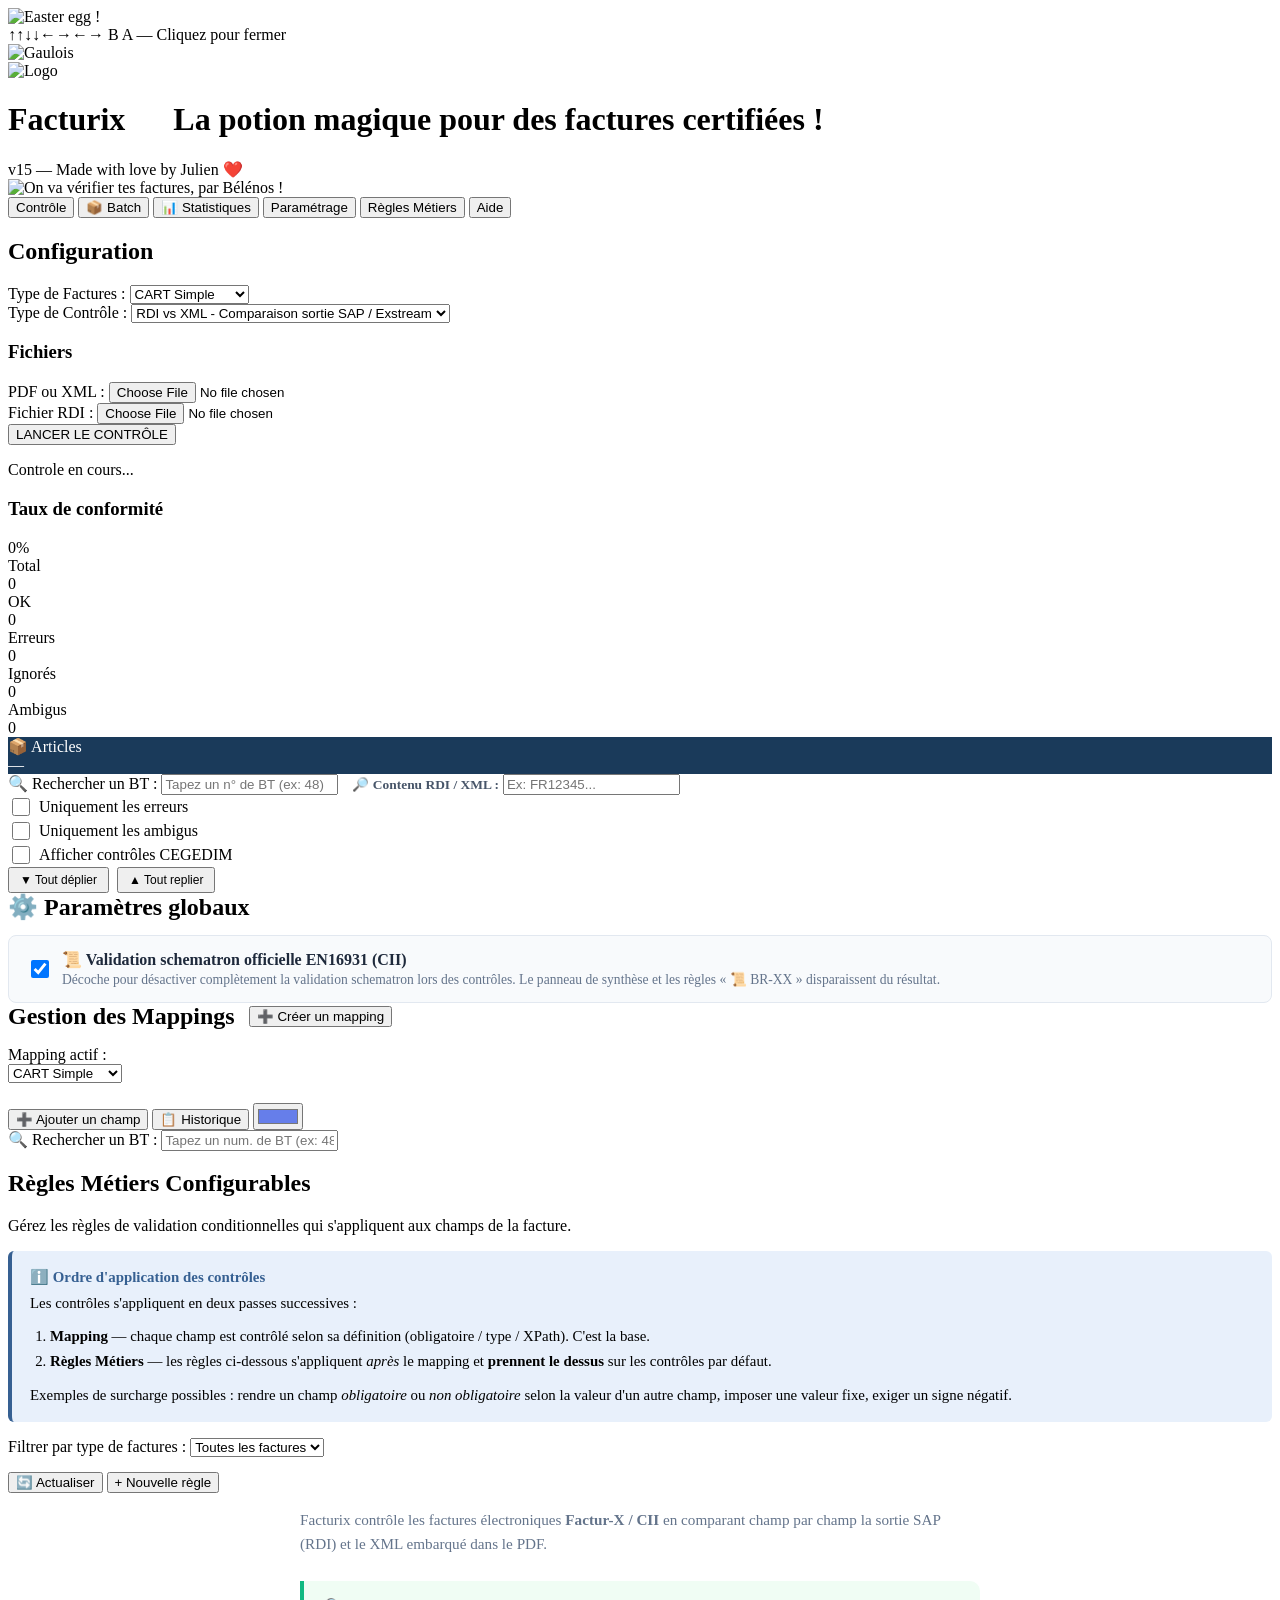
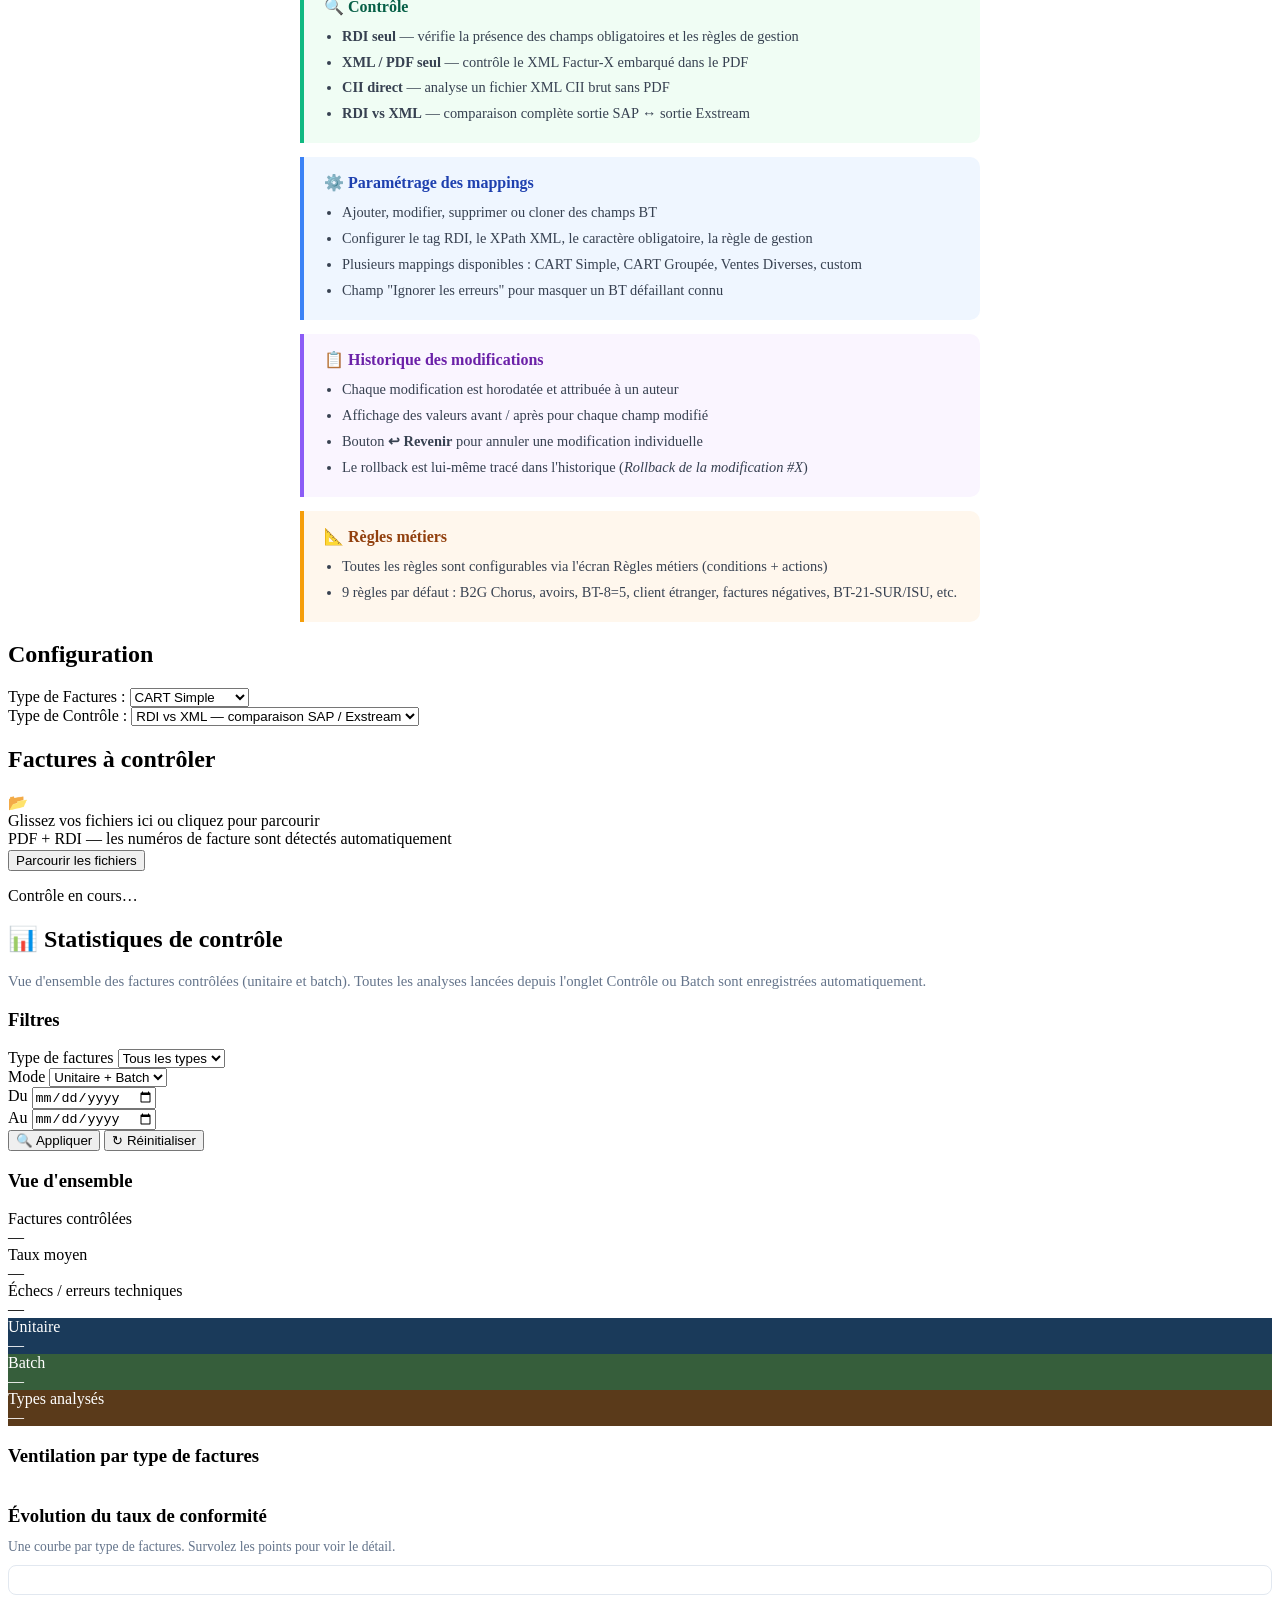
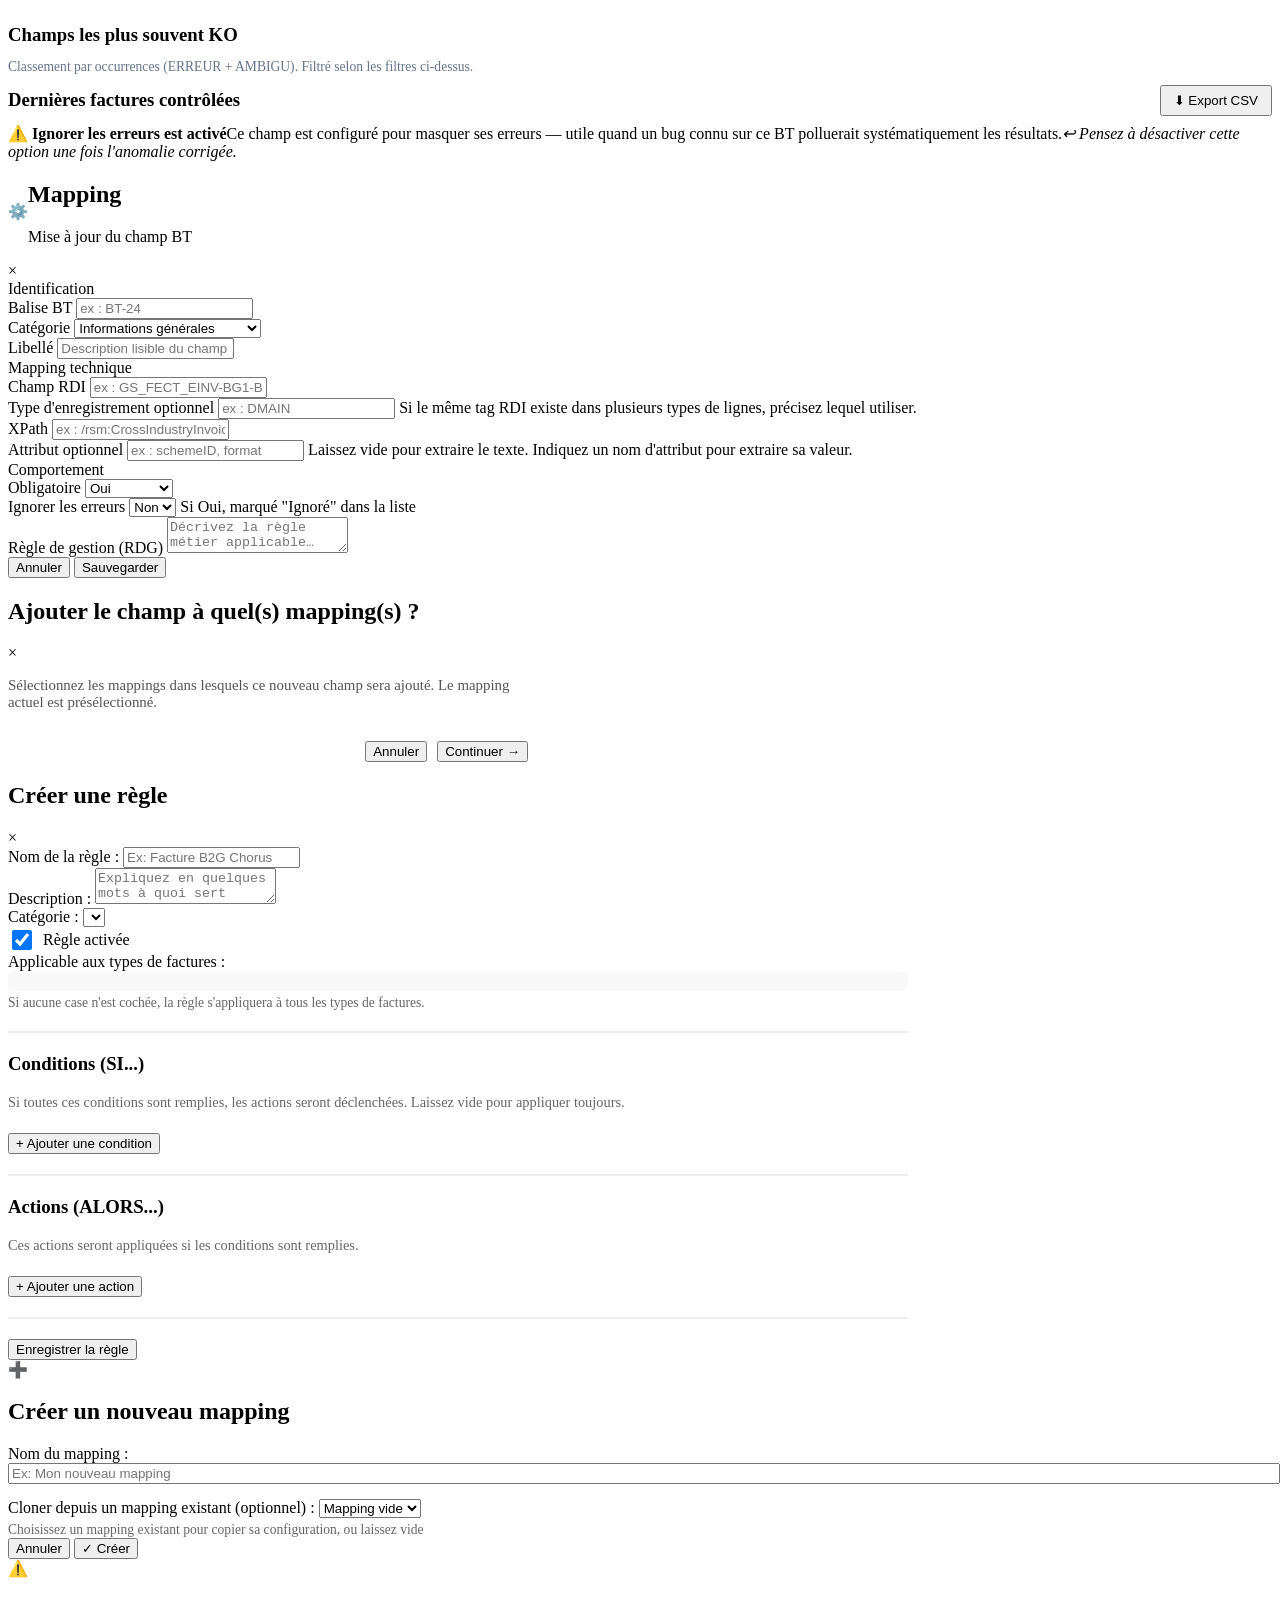
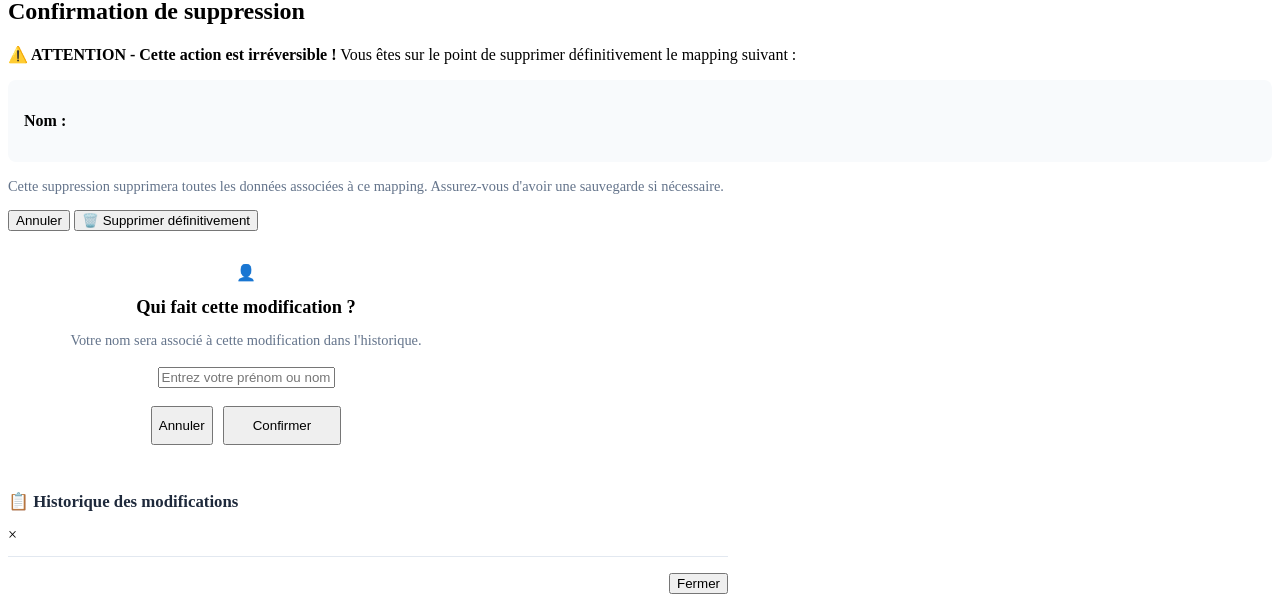
==== templates/index.html @ ca9da427 "improveBatch" ====
<!DOCTYPE html>
<html>
<head>
<meta charset="UTF-8">
<link rel="icon" type="image/x-icon" href="__URL_PREFIX__/img/IcoSite.ico">
<link rel="icon" type="image/png" href="__URL_PREFIX__/img/AppLogo_V2.png">
<title>Facturix - La potion magique pour des factures certifiées !</title>
<link rel="stylesheet" href="__URL_PREFIX__/static/css/styles.css">
</head>
<body>

<div class="konami-overlay" id="konamiOverlay">
  <div class="konami-box">
    <img src="__URL_PREFIX__/img/BigPicture.png" alt="Easter egg !">
  </div>
  <div class="konami-close" onclick="document.getElementById('konamiOverlay').classList.remove('visible')">
    ↑↑↓↓←→←→ B A — Cliquez pour fermer
  </div>
</div>
<div class="gaulois-overlay" id="gauloisOverlay">
<div class="gaulois-card">
<img id="gauloisImg" src="__URL_PREFIX__/img/0-25.jpg" alt="Gaulois">
</div>
</div>
<div class="sidebar">
</div>
<div class="main-wrap">
<div class="container">
<div class="header">
<div class="header-left">
<img class="header-logo" src="__URL_PREFIX__/img/AppLogo_V2.png" alt="Logo"><div class="header-text"><h1><span class="title-facturix">Facturix</span><span class="title-subtitle"> &nbsp;&nbsp;&nbsp;&nbsp;   La potion magique pour des factures certifiées !</span></h1>
<div class="version">v15 — Made with love by Julien ❤️</div></div>
</div>
<div class="header-banner" onclick="document.getElementById('konamiOverlay').classList.add('visible')">
<img src="__URL_PREFIX__/img/TopLogo.png" alt="On va vérifier tes factures, par Bélénos !">
</div>
</div>
<div class="tabs">
<button class="tab active" id="tabControle">Contrôle</button>
<button class="tab" id="tabBatch">📦 Batch</button>
<button class="tab" id="tabStats">📊 Statistiques</button>
<button class="tab" id="tabParam">Paramétrage</button>
<button class="tab" id="tabRules">Règles Métiers</button>
<button class="tab" id="tabAide">Aide</button>
</div>

<!-- ONGLET CONTROLE -->
<div id="contentControle" class="tab-content active">
<div class="section">
<h2>Configuration</h2>
<div class="form-row">
<div class="form-group">
<label>Type de Factures :</label>
<select id="typeFormulaire">
<option value="simple">CART Simple</option>
<option value="groupee">CART Groupe</option>
<option value="ventesdiverses">Ventes Diverses</option>
</select>
</div>
<div class="form-group">
<label>Type de Contrôle :</label>
<select id="typeControle">
<option value="xml">RDI vs XML - Comparaison sortie SAP / Exstream</option>
<option value="rdi">RDI - Sortie SAP</option>
<option value="xmlonly">XML - Vérif facture uniquement</option>
<option value="cii">CII - GCP (XML direct)</option>
</select>
</div>
</div>
<div class="help-box" id="helpControle"></div>
</div>
<div class="section">
<h3>Fichiers</h3>
<div class="form-row">
<div class="form-group" id="groupePdf">
<label>PDF ou XML :</label>
<input type="file" id="pdfFile" accept=".pdf,.xml">
<button class="btn-secondary" id="btnDownloadXml" style="display:none;margin-top:6px;font-size:12px;padding:4px 10px"><span>📄</span> Télécharger XML</button>
<button class="btn-secondary" id="btnRemoveSignature" style="display:none;margin-top:6px;margin-left:6px;font-size:12px;padding:4px 10px"><span>✂️</span> Supprimer signature</button>
</div>
<div class="form-group" id="groupeCii" style="display:none">
<label>Fichier XML CII :</label>
<input type="file" id="ciiFile" accept=".xml">
</div>
<div class="form-group" id="groupeRdi">
<label>Fichier RDI :</label>
<input type="file" id="rdiFile" accept=".txt,.rdi">
</div>
</div>
<button class="btn" id="btnControle">LANCER LE CONTRÔLE</button>
</div>
<div class="loading" id="loading"><div class="spinner"></div><p>Controle en cours...</p></div>
<div class="results" id="results">
<div class="invoice-summary" id="invoiceSummary" style="display:none"></div>
<div class="progress-section">
<div class="progress-label-row">
<h3>Taux de conformité</h3>
<span class="progress-pct" id="progressPct">0%</span>
</div>

<div class="progress-track">
<div class="progress-fill pct-0" id="progressFill" style="width:0%"></div>
</div>
</div>
<div class="section">
<div class="stats">
<div class="stat-card"><div>Total</div><div class="stat-value" id="statTotal">0</div></div>
<div class="stat-card ok"><div>OK</div><div class="stat-value" id="statOk">0</div></div>
<div class="stat-card erreur"><div>Erreurs</div><div class="stat-value" id="statErreur">0</div></div>
<div class="stat-card ignore"><div>Ignorés</div><div class="stat-value" id="statIgnore">0</div></div>
<div class="stat-card ambigu"><div>Ambigus</div><div class="stat-value" id="statAmbigu">0</div></div>
<div class="stat-card" style="background:#1a3a5a;color:#fff"><div>📦 Articles</div><div class="stat-value" id="statArticles" style="color:#fff">—</div></div>
</div>
</div>
<div class="section">
<div class="search-box">
<div class="search-box-row">
<label for="searchBT">🔍 Rechercher un BT :</label>
<input type="text" id="searchBT" placeholder="Tapez un n° de BT (ex: 48)">
<button class="btn-clear" id="btnClearSearch" style="display:none">✕ Effacer</button>
<label for="searchContent" style="margin-left:10px;font-weight:600;font-size:0.84em;color:#475569;white-space:nowrap">🔎 Contenu RDI / XML :</label>
<input type="text" id="searchContent" placeholder="Ex: FR12345...">
<button class="btn-clear" id="btnClearContent" style="display:none">✕ Effacer</button>
</div>
<div class="search-box-row">
<label style="display:flex;align-items:center;gap:6px;font-weight:normal">
<input type="checkbox" id="filterErrors" style="width:18px;height:18px">
<span>Uniquement les erreurs</span>
</label>
<label style="display:flex;align-items:center;gap:6px;font-weight:normal">
<input type="checkbox" id="filterAmbigus" style="width:18px;height:18px">
<span>Uniquement les ambigus</span>
</label>
<label style="display:flex;align-items:center;gap:6px;font-weight:normal">
<input type="checkbox" id="showCegedim" style="width:18px;height:18px">
<span>Afficher contrôles CEGEDIM</span>
</label>
<div style="margin-left:auto;display:flex;gap:8px">
<button class="btn-clear" id="btnExpandAll" style="display:inline-block;font-size:12px;padding:4px 10px">▼ Tout déplier</button>
<button class="btn-clear" id="btnCollapseAll" style="display:inline-block;font-size:12px;padding:4px 10px">▲ Tout replier</button>
</div>
</div>
</div>
</div>
<div class="section"><div id="categoriesContainer"></div></div>
</div>
</div>

<!-- ONGLET PARAMETRAGE - ENHANCED -->
<div id="contentParam" class="tab-content">
<div class="section">
<h2 style="margin:0 0 14px 0">⚙️ Paramètres globaux</h2>
<div style="display:flex;align-items:center;gap:14px;padding:14px 18px;background:#f8fafc;border:1px solid #e2e8f0;border-radius:8px">
<label style="display:flex;align-items:center;gap:10px;cursor:pointer;margin:0">
<input type="checkbox" id="settingSchematronEnabled" checked style="width:18px;height:18px;cursor:pointer">
<div>
<div style="font-weight:700;color:#1e293b">📜 Validation schematron officielle EN16931 (CII)</div>
<div style="font-size:0.85em;color:#64748b;margin-top:2px">Décoche pour désactiver complètement la validation schematron lors des contrôles. Le panneau de synthèse et les règles « 📜 BR-XX » disparaissent du résultat.</div>
</div>
</label>
<span id="settingSaveIndicator" style="margin-left:auto;font-size:0.85em;color:#15803d;opacity:0;transition:opacity 0.3s">✓ Enregistré</span>
</div>
</div>
<div class="section">
<div style="display:flex;align-items:center;gap:14px;margin-bottom:16px">
<h2 style="margin:0">Gestion des Mappings</h2>
<button class="btn-create" id="btnCreateMapping"><span>➕</span> Créer un mapping</button>
</div>
<div class="form-group" style="margin-bottom:20px">
<label>Mapping actif :</label>
<div style="display:flex;gap:8px;align-items:center">
<select id="typeFormulaireParam" class="mapping-type-select">
<option value="simple">CART Simple</option>
<option value="groupee">CART Groupée</option>
<option value="flux">Flux Générique</option>
</select>
<button id="btnDeleteCurrentMapping" class="btn-delete" style="display:none" onclick="deleteCurrentMapping()"><span>🗑️</span> Supprimer</button>
</div>
</div>
<div class="btn-group">
<button class="btn-add" id="btnAdd"><span>➕</span> Ajouter un champ</button>
<button class="btn-history" id="btnHistory"><span>📋</span> Historique</button><label class="mapping-color-btn" id="mappingColorBtn" title="Couleur du mapping">
<span class="color-swatch" id="mappingColorSwatch"></span>
<input type="color" id="mappingColorPicker" value="#667eea">
</label>
</div>
<div class="search-box">
<label for="searchBTParam">🔍 Rechercher un BT :</label>
<input type="text" id="searchBTParam" placeholder="Tapez un num. de BT (ex: 48)">
<button class="btn-clear" id="btnClearSearchParam" style="display:none">✕ Effacer</button>
</div>
</div>

<div class="section">
<div id="mappingList"></div>
</div>
</div>

<!-- ONGLET RÈGLES MÉTIERS -->
<div id="contentRules" class="tab-content">
<div class="section">
<h2>Règles Métiers Configurables</h2>
<p>Gérez les règles de validation conditionnelles qui s'appliquent aux champs de la facture.</p>
<div style="background:#e8f0fb;border-left:4px solid #366092;border-radius:6px;padding:14px 18px;margin:16px 0;font-size:0.93em;line-height:1.7">
  <strong style="color:#366092">ℹ️ Ordre d'application des contrôles</strong><br>
  Les contrôles s'appliquent en deux passes successives :<br>
  <ol style="margin:8px 0 8px 20px;padding:0">
    <li><strong>Mapping</strong> — chaque champ est contrôlé selon sa définition (obligatoire / type / XPath). C'est la base.</li>
    <li><strong>Règles Métiers</strong> — les règles ci-dessous s'appliquent <em>après</em> le mapping et <strong>prennent le dessus</strong> sur les contrôles par défaut.</li>
  </ol>
  Exemples de surcharge possibles : rendre un champ <em>obligatoire</em> ou <em>non obligatoire</em> selon la valeur d'un autre champ, imposer une valeur fixe, exiger un signe négatif.<br>
</div>
<div class="form-row" style="margin-bottom:15px">
<div class="form-group">
<label>Filtrer par type de factures :</label>
<select id="filterFormType">
<option value="all">Toutes les factures</option>
</select>
</div>
</div>
<div class="btn-group">
<button class="btn-secondary" id="btnReloadRules">🔄 Actualiser</button>
<button class="btn-add" id="btnAddRule">+ Nouvelle règle</button>
</div>
</div>
<div class="section">
<div id="rulesList"></div>
</div>
</div>

<!-- ONGLET AIDE -->
<div id="contentAide" class="tab-content">
<div class="section">
<div style="max-width:680px;margin:0 auto">

  <p style="color:#64748b;font-size:0.95em;margin-bottom:24px;line-height:1.6">
    Facturix contrôle les factures électroniques <strong>Factur-X / CII</strong> en comparant champ par champ la sortie SAP (RDI) et le XML embarqué dans le PDF.
  </p>

  <!-- Contrôle -->
  <div style="background:#f0fdf4;border-left:4px solid #10b981;border-radius:0 10px 10px 0;padding:16px 20px;margin-bottom:14px">
    <div style="font-weight:700;font-size:1em;color:#065f46;margin-bottom:8px">🔍 Contrôle</div>
    <ul style="margin:0;padding-left:18px;color:#374151;font-size:0.9em;line-height:1.8">
      <li><strong>RDI seul</strong> — vérifie la présence des champs obligatoires et les règles de gestion</li>
      <li><strong>XML / PDF seul</strong> — contrôle le XML Factur-X embarqué dans le PDF</li>
      <li><strong>CII direct</strong> — analyse un fichier XML CII brut sans PDF</li>
      <li><strong>RDI vs XML</strong> — comparaison complète sortie SAP ↔ sortie Exstream</li>
    </ul>
  </div>

  <!-- Paramétrage -->
  <div style="background:#eff6ff;border-left:4px solid #3b82f6;border-radius:0 10px 10px 0;padding:16px 20px;margin-bottom:14px">
    <div style="font-weight:700;font-size:1em;color:#1e40af;margin-bottom:8px">⚙️ Paramétrage des mappings</div>
    <ul style="margin:0;padding-left:18px;color:#374151;font-size:0.9em;line-height:1.8">
      <li>Ajouter, modifier, supprimer ou cloner des champs BT</li>
      <li>Configurer le tag RDI, le XPath XML, le caractère obligatoire, la règle de gestion</li>
      <li>Plusieurs mappings disponibles : CART Simple, CART Groupée, Ventes Diverses, custom</li>
      <li>Champ "Ignorer les erreurs" pour masquer un BT défaillant connu</li>
    </ul>
  </div>

  <!-- Historique -->
  <div style="background:#faf5ff;border-left:4px solid #8b5cf6;border-radius:0 10px 10px 0;padding:16px 20px;margin-bottom:14px">
    <div style="font-weight:700;font-size:1em;color:#6b21a8;margin-bottom:8px">📋 Historique des modifications</div>
    <ul style="margin:0;padding-left:18px;color:#374151;font-size:0.9em;line-height:1.8">
      <li>Chaque modification est horodatée et attribuée à un auteur</li>
      <li>Affichage des valeurs avant / après pour chaque champ modifié</li>
      <li>Bouton <strong>↩ Revenir</strong> pour annuler une modification individuelle</li>
      <li>Le rollback est lui-même tracé dans l'historique (<em>Rollback de la modification #X</em>)</li>
    </ul>
  </div>

  <!-- Règles métiers -->
  <div style="background:#fff7ed;border-left:4px solid #f59e0b;border-radius:0 10px 10px 0;padding:16px 20px;margin-bottom:14px">
    <div style="font-weight:700;font-size:1em;color:#92400e;margin-bottom:8px">📐 Règles métiers</div>
    <ul style="margin:0;padding-left:18px;color:#374151;font-size:0.9em;line-height:1.8">
      <li>Toutes les règles sont configurables via l'écran Règles métiers (conditions + actions)</li>
      <li>9 règles par défaut : B2G Chorus, avoirs, BT-8=5, client étranger, factures négatives, BT-21-SUR/ISU, etc.</li>
    </ul>
  </div>

</div>
</div>
</div>

<!-- ONGLET BATCH -->
<div id="contentBatch" class="tab-content">
<div class="section">
<h2>Configuration</h2>
<div class="form-row">
<div class="form-group">
<label>Type de Factures :</label>
<select id="batchTypeFormulaire">
<option value="simple">CART Simple</option>
<option value="groupee">CART Groupée</option>
<option value="ventesdiverses">Ventes Diverses</option>
</select>
</div>
<div class="form-group">
<label>Type de Contrôle :</label>
<select id="batchTypeControle" onchange="batchUpdatePairLabels()">
<option value="xml">RDI vs XML — comparaison SAP / Exstream</option>
<option value="rdi">RDI seul — sortie SAP</option>
<option value="xmlonly">XML / PDF seul</option>
<option value="cii">CII direct — XML brut</option>
</select>
</div>
</div>
</div>
<div class="section">
<h2>Factures à contrôler</h2>
<input type="file" id="batchFileInput" multiple accept=".pdf,.xml,.txt,.rdi" style="display:none" onchange="batchHandleFileInput(this.files)">
<div id="batchDropZone" class="batch-dropzone" onclick="document.getElementById('batchFileInput').click()">
  <span class="dz-icon">📂</span>
  <div class="dz-title">Glissez vos fichiers ici ou cliquez pour parcourir</div>
  <div class="dz-hint" id="batchDzHint">PDF + RDI — les numéros de facture sont détectés automatiquement</div>
  <button class="btn-secondary" style="pointer-events:none;margin-top:2px">Parcourir les fichiers</button>
</div>
<div id="batchFilesSection" style="display:none;margin-top:12px">
  <table class="batch-files-table" id="batchFilesTable">
    <thead id="batchFilesHead"></thead>
    <tbody id="batchFilesBody"></tbody>
  </table>
  <div style="display:flex;align-items:center;gap:10px;margin-top:12px">
    <button class="btn-secondary" onclick="batchReset()" style="font-size:0.82em;padding:6px 13px">🗑 Tout effacer</button>
    <button class="btn" id="btnLaunchBatch" onclick="batchLaunch()" style="width:auto;padding:10px 26px;margin-left:auto;opacity:0.5;pointer-events:none">▶ Lancer le contrôle (0 facture)</button>
  </div>
</div>
</div>
<div class="batch-loading" id="batchLoading">
<div class="spinner"></div>
<p id="batchLoadingMsg">Contrôle en cours…</p>
</div>
<div id="batchResults" style="display:none">
<div style="font-size:1em;font-weight:700;color:#1e293b;margin-bottom:12px;display:flex;align-items:baseline;gap:10px">
Résultats du lot <span style="font-size:0.78em;color:#94a3b8;font-weight:400" id="batchResultsSub"></span>
</div>
<div style="display:flex;gap:10px;margin-bottom:14px;flex-wrap:wrap" id="batchStatsGlobal"></div>
<div id="batchSkippedWarning" style="display:none;background:#fffbeb;border:1px solid #fcd34d;border-radius:8px;padding:10px 14px;margin-bottom:12px;font-size:0.84em;color:#92400e;line-height:1.5"></div>
<div class="batch-wrap">
<div class="batch-thead">
<span>Facture</span>
<span>Détails</span>
<span class="bcenter">✅ OK</span>
<span class="bcenter">❌ ERR</span>
<span class="bcenter">⚠️ AMB</span>
<span>Score</span>
<span>Erreurs détectées</span>
<span></span>
</div>
<div id="batchTableBody"></div>
</div>
<div style="display:flex;gap:10px;justify-content:flex-end;margin-bottom:20px">
<button class="btn-secondary" id="btnBatchCsvAll" style="padding:8px 16px">⬇ Exporter tout en CSV</button>
<button class="btn-secondary" onclick="batchReset()" style="padding:8px 16px">🔁 Nouveau lot</button>
</div>
</div>
</div>

<!-- ONGLET STATISTIQUES -->
<div id="contentStats" class="tab-content">
<div class="section">
<h2>📊 Statistiques de contrôle</h2>
<p style="color:#64748b;font-size:0.92em;margin-top:6px">Vue d'ensemble des factures contrôlées (unitaire et batch). Toutes les analyses lancées depuis l'onglet Contrôle ou Batch sont enregistrées automatiquement.</p>
</div>

<div class="section">
<h3>Filtres</h3>
<div class="form-row" style="grid-template-columns:1fr 1fr 1fr 1fr;gap:12px">
<div class="form-group">
<label>Type de factures</label>
<select id="statsFilterType">
<option value="all">Tous les types</option>
</select>
</div>
<div class="form-group">
<label>Mode</label>
<select id="statsFilterMode">
<option value="">Unitaire + Batch</option>
<option value="unitaire">Unitaire</option>
<option value="batch">Batch</option>
</select>
</div>
<div class="form-group">
<label>Du</label>
<input type="date" id="statsFilterStart">
</div>
<div class="form-group">
<label>Au</label>
<input type="date" id="statsFilterEnd">
</div>
</div>
<div class="btn-group" style="margin:0">
<button class="btn-secondary" id="btnStatsApply">🔍 Appliquer</button>
<button class="btn-secondary" id="btnStatsReset">↻ Réinitialiser</button>
<span id="statsRangeHint" style="margin-left:auto;color:#94a3b8;font-size:0.82em;align-self:center"></span>
</div>
</div>

<!-- Cartes synthétiques -->
<div class="section">
<h3>Vue d'ensemble</h3>
<div class="stats" id="statsCards">
<div class="stat-card"><div>Factures contrôlées</div><div class="stat-value" id="kpiTotal">—</div></div>
<div class="stat-card ok"><div>Taux moyen</div><div class="stat-value" id="kpiAvgPct">—</div></div>
<div class="stat-card erreur"><div>Échecs / erreurs techniques</div><div class="stat-value" id="kpiErrors">—</div></div>
<div class="stat-card" style="background:#1a3a5a;color:#fff"><div>Unitaire</div><div class="stat-value" id="kpiUnitaire" style="color:#fff">—</div></div>
<div class="stat-card" style="background:#365e3b;color:#fff"><div>Batch</div><div class="stat-value" id="kpiBatch" style="color:#fff">—</div></div>
<div class="stat-card" style="background:#5a3a1a;color:#fff"><div>Types analysés</div><div class="stat-value" id="kpiTypes" style="color:#fff">—</div></div>
</div>
</div>

<!-- Ventilation par type -->
<div class="section">
<h3>Ventilation par type de factures</h3>
<div id="statsByType" style="overflow-x:auto"></div>
</div>

<!-- Trend -->
<div class="section">
<h3>Évolution du taux de conformité</h3>
<p style="color:#64748b;font-size:0.85em;margin:-6px 0 10px 0">Une courbe par type de factures. Survolez les points pour voir le détail.</p>
<div id="statsChartWrap" style="background:#fff;border:1px solid #e2e8f0;border-radius:8px;padding:14px"></div>
<div id="statsChartLegend" style="margin-top:10px;display:flex;flex-wrap:wrap;gap:14px;font-size:0.84em;color:#475569"></div>
</div>

<!-- Top KO -->
<div class="section">
<h3>Champs les plus souvent KO</h3>
<p style="color:#64748b;font-size:0.85em;margin:-6px 0 10px 0">Classement par occurrences (ERREUR + AMBIGU). Filtré selon les filtres ci-dessus.</p>
<div id="statsTopKo" style="overflow-x:auto"></div>
</div>

<!-- Historique -->
<div class="section">
<div style="display:flex;justify-content:space-between;align-items:center;margin-bottom:8px">
<h3 style="margin:0">Dernières factures contrôlées</h3>
<button class="btn-secondary" id="btnStatsExportCsv" style="padding:6px 12px">⬇ Export CSV</button>
</div>
<div id="statsHistory" style="overflow-x:auto"></div>
</div>
</div>

<div id="ignored-tooltip"><strong>⚠️ Ignorer les erreurs est activé</strong>Ce champ est configuré pour masquer ses erreurs — utile quand un bug connu sur ce BT polluerait systématiquement les résultats.<em>↩ Pensez à désactiver cette option une fois l'anomalie corrigée.</em></div>

<!-- MODAL EDITION -->
<div id="editModal" class="modal">
<div class="modal-content edit-field-modal">
<div class="modal-header edit-field-header">
<div style="display:flex;align-items:center">
<div class="edit-field-hicon">⚙️</div>
<div><h2 id="modalTitle">Mapping</h2><p id="modalSubtitle">Mise à jour du champ BT</p></div>
</div>
<div class="edit-field-header-actions">
<button class="btn-clone-field" id="btnCloneField" style="display:none" title="Copier ce champ vers un autre mapping">⎘ Cloner vers…</button>
<span class="modal-close" id="modalClose">&times;</span>
</div>
</div>
<div class="edit-field-body">
<!-- Identification -->
<div class="edit-section">
<div class="edit-section-title">Identification</div>
<div class="edit-row-2">
<div class="edit-fg">
<label class="edit-lbl">Balise BT</label>
<input type="text" id="editBalise" class="edit-inp" placeholder="ex : BT-24">
</div>
<div class="edit-fg">
<label class="edit-lbl">Catégorie</label>
<select id="editCategorie" class="edit-inp">
<option value="BG-INFOS-GENERALES|INFORMATIONS GÉNÉRALES DE LA FACTURE">Informations générales</option>
<option value="BG-TOTAUX|TOTAUX DE LA FACTURE">Totaux de la facture</option>
<option value="BG-TVA|DÉTAIL DE LA TVA">Détail de la TVA</option>
<option value="BG-LIGNES|LIGNES DE FACTURE">Lignes de facture</option>
<option value="BG-VENDEUR|INFORMATIONS VENDEUR">Informations vendeur (RTE)</option>
<option value="BG-ACHETEUR|INFORMATIONS ACHETEUR">Informations client</option>
</select>
</div>
</div>
<div class="edit-fg">
<label class="edit-lbl">Libellé</label>
<input type="text" id="editLibelle" class="edit-inp" placeholder="Description lisible du champ">
</div>
</div>
<!-- Mapping technique -->
<div class="edit-section">
<div class="edit-section-title">Mapping technique</div>
<div class="edit-row-2">
<div class="edit-fg">
<label class="edit-lbl">Champ RDI</label>
<input type="text" id="editRdi" class="edit-inp mono" placeholder="ex : GS_FECT_EINV-BG1-BT21-BAR">
</div>
<div class="edit-fg">
<label class="edit-lbl">Type d'enregistrement <span class="edit-opt">optionnel</span></label>
<input type="text" id="editTypeEnreg" class="edit-inp mono" placeholder="ex : DMAIN">
<span class="edit-hint">Si le même tag RDI existe dans plusieurs types de lignes, précisez lequel utiliser.</span>
</div>
</div>
<div class="edit-fg">
<label class="edit-lbl">XPath</label>
<input type="text" id="editXpath" class="edit-inp mono" placeholder="ex : /rsm:CrossIndustryInvoice/...">
</div>
<div class="edit-fg">
<label class="edit-lbl">Attribut <span class="edit-opt">optionnel</span></label>
<input type="text" id="editAttribute" class="edit-inp mono" placeholder="ex : schemeID, format">
<span class="edit-hint">Laissez vide pour extraire le texte. Indiquez un nom d'attribut pour extraire sa valeur.</span>
</div>
</div>
<!-- Comportement -->
<div class="edit-section">
<div class="edit-section-title">Comportement</div>
<div class="edit-row-2">
<div class="edit-fg">
<label class="edit-lbl">Obligatoire</label>
<select id="editObligatoire" class="edit-inp">
<option value="Oui">Oui</option>
<option value="Non">Non</option>
<option value="Dependant">Dépendant</option>
</select>
</div>
<div class="edit-fg">
<label class="edit-lbl">Ignorer les erreurs</label>
<select id="editIgnore" class="edit-inp">
<option value="Non">Non</option>
<option value="Oui">Oui</option>
</select>
<span class="edit-hint">Si Oui, marqué "Ignoré" dans la liste</span>
</div>
</div>
<div class="edit-fg">
<label class="edit-lbl">Règle de gestion (RDG)</label>
<textarea id="editRdg" class="edit-inp mono textarea-rdg" placeholder="Décrivez la règle métier applicable…"></textarea>
</div>
</div>
</div>
<div class="edit-field-footer">
<button class="edit-btn-cancel" id="editCancelBtn">Annuler</button>
<button class="edit-btn-save" id="btnSave">Sauvegarder</button>
</div>
</div>
</div>

<!-- MODAL SÉLECTION MAPPINGS (ajout champ multi-mapping) -->
<div id="selectMappingsModal" class="modal">
<div class="modal-content" style="max-width:520px">
<div class="modal-header">
<h2>Ajouter le champ à quel(s) mapping(s) ?</h2>
<span class="modal-close" id="selectMappingsClose">&times;</span>
</div>
<p style="margin-bottom:12px;color:#555;font-size:0.93em">Sélectionnez les mappings dans lesquels ce nouveau champ sera ajouté. Le mapping actuel est présélectionné.</p>
<div id="selectMappingsList" style="display:flex;flex-direction:column;gap:8px;max-height:300px;overflow-y:auto;margin-bottom:18px"></div>
<div style="display:flex;gap:10px;justify-content:flex-end">
<button class="btn-secondary" id="selectMappingsCancel">Annuler</button>
<button class="btn" id="selectMappingsConfirm">Continuer →</button>
</div>
</div>
</div>

<!-- MODAL RESTAURATION -->
<!-- MODAL EDITION RÈGLE -->
<div id="editRuleModal" class="modal">
<div class="modal-content" style="max-width:900px">
<div class="modal-header">
<h2 id="ruleModalTitle">Créer une règle</h2>
<span class="modal-close" id="ruleModalClose">&times;</span>
</div>
<div class="form-group">
<label>Nom de la règle :</label>
<input type="text" id="ruleName" placeholder="Ex: Facture B2G Chorus">
</div>
<div class="form-group">
<label>Description :</label>
<textarea id="ruleDescription" placeholder="Expliquez en quelques mots à quoi sert cette règle"></textarea>
</div>
<div class="form-group">
<label>Catégorie :</label>
<select id="ruleCategory"></select>
</div>
<div class="form-group">
<label style="display:flex;align-items:center;gap:8px">
<input type="checkbox" id="ruleEnabled" checked style="width:20px;height:20px">
<span>Règle activée</span>
</label>
</div>
<div class="form-group">
<label>Applicable aux types de factures :</label>
<div id="ruleFormsContainer" style="display:flex;flex-direction:column;gap:8px;padding:10px;background:#f9f9f9;border-radius:6px"></div>
<small style="display:block;color:#666;font-size:0.85em;margin-top:4px">
Si aucune case n'est cochée, la règle s'appliquera à tous les types de factures.
</small>
</div>
<hr style="margin:20px 0;border:none;border-top:2px solid #eee">
<h3>Conditions (SI...)</h3>
<p style="font-size:0.9em;color:#666;margin-bottom:12px">Si toutes ces conditions sont remplies, les actions seront déclenchées. Laissez vide pour appliquer toujours.</p>
<div id="conditionsList"></div>
<button class="btn-secondary" id="btnAddCondition" style="margin-top:10px">+ Ajouter une condition</button>
<hr style="margin:20px 0;border:none;border-top:2px solid #eee">
<h3>Actions (ALORS...)</h3>
<p style="font-size:0.9em;color:#666;margin-bottom:12px">Ces actions seront appliquées si les conditions sont remplies.</p>
<div id="actionsList"></div>
<button class="btn-secondary" id="btnAddAction" style="margin-top:10px">+ Ajouter une action</button>
<hr style="margin:20px 0;border:none;border-top:2px solid #eee">
<button class="btn" id="btnSaveRule">Enregistrer la règle</button>
</div>
</div>

<!-- Create Mapping Modal -->
<div id="createMappingModal" class="modal">
<div class="modal-content">
<div class="modal-header create">
<span class="warning-icon">➕</span>
<h2>Créer un nouveau mapping</h2>
</div>
<div class="modal-body">
<div class="form-group" style="margin-bottom:15px">
<label>Nom du mapping :</label>
<input type="text" id="newMappingName" placeholder="Ex: Mon nouveau mapping" style="width:100%">
</div>
<div class="form-group">
<label>Cloner depuis un mapping existant (optionnel) :</label>
<select id="copyFromMapping" class="mapping-type-select">
<option value="">Mapping vide</option>
</select>
<small style="display:block;color:#666;font-size:0.85em;margin-top:4px">
Choisissez un mapping existant pour copier sa configuration, ou laissez vide
</small>
</div>
</div>
<div class="modal-footer">
<button class="btn-secondary" onclick="closeCreateMappingModal()">Annuler</button>
<button class="btn-create" onclick="confirmCreateMapping()">
<span>✓</span> Créer
</button>
</div>
</div>
</div>

<!-- Delete Mapping Modal -->
<div id="deleteMappingModal" class="modal">
<div class="modal-content">
<div class="modal-header delete">
<span class="warning-icon">⚠️</span>
<h2>Confirmation de suppression</h2>
</div>
<div class="modal-body">
<div class="warning-text">
<strong>⚠️ ATTENTION - Cette action est irréversible !</strong>
Vous êtes sur le point de supprimer définitivement le mapping suivant :
</div>
<div style="background:#f8fafc;padding:1rem;border-radius:0.5rem;margin:1rem 0">
<p><strong>Nom :</strong> <span id="deleteMappingName"></span></p>
</div>
<p style="color:#64748b;font-size:0.9rem">
Cette suppression supprimera toutes les données associées à ce mapping. 
Assurez-vous d'avoir une sauvegarde si nécessaire.
</p>
</div>
<div class="modal-footer">
<button class="btn-secondary" onclick="closeDeleteMappingModal()">Annuler</button>
<button class="btn-delete" onclick="confirmDeleteMapping()">
<span>🗑️</span> Supprimer définitivement
</button>
</div>
</div>
</div>

<!-- MODAL AUTEUR -->
<div id="authorModal" class="modal">
<div class="modal-content" style="max-width:420px;text-align:center;padding:32px 28px">
<div class="author-icon">👤</div>
<h2 style="margin-bottom:6px;font-size:1.15rem">Qui fait cette modification ?</h2>
<p style="color:#64748b;font-size:0.9em;margin-bottom:18px">Votre nom sera associé à cette modification dans l'historique.</p>
<input type="text" id="authorInput" placeholder="Entrez votre prénom ou nom…" autocomplete="off">
<div style="display:flex;gap:10px;justify-content:center;margin-top:18px">
<button class="btn-secondary" id="authorCancelBtn">Annuler</button>
<button class="btn" id="authorConfirmBtn" style="width:auto;padding:10px 28px">Confirmer</button>
</div>
</div>
</div>

<!-- MODAL HISTORIQUE -->
<div id="historyModal" class="modal">
<div class="modal-content" style="max-width:720px">
<div class="modal-header" style="border-bottom:1px solid #e2e8f0;margin-bottom:16px;padding-bottom:12px">
<h2 style="font-size:1.05rem;font-weight:700;color:#1e293b">📋 Historique des modifications</h2>
<span class="modal-close" id="historyModalClose">&times;</span>
</div>
<div id="auditList" class="audit-list"></div>
<div style="display:flex;justify-content:flex-end">
<button class="btn-secondary" id="historyCloseBtn">Fermer</button>
</div>
</div>
</div>

<div id="tooltip" class="tooltip"></div>
<script>var BASE='__URL_PREFIX__';</script>
<script src="__URL_PREFIX__/static/js/app.js"></script>
</body>
</div></div>

<script>
(function(){
  var seq=[38,38,40,40,37,39,37,39,66,65];
  var idx=0;
  document.addEventListener('keydown',function(e){
    if(e.keyCode===seq[idx]){
      idx++;
      if(idx===seq.length){
        document.getElementById('konamiOverlay').classList.add('visible');
        idx=0;
      }
    } else {
      idx=(e.keyCode===seq[0])?1:0;
    }
  });
  document.getElementById('konamiOverlay').addEventListener('click',function(e){
    if(e.target===this) this.classList.remove('visible');
  });
})();
</script>
</html>
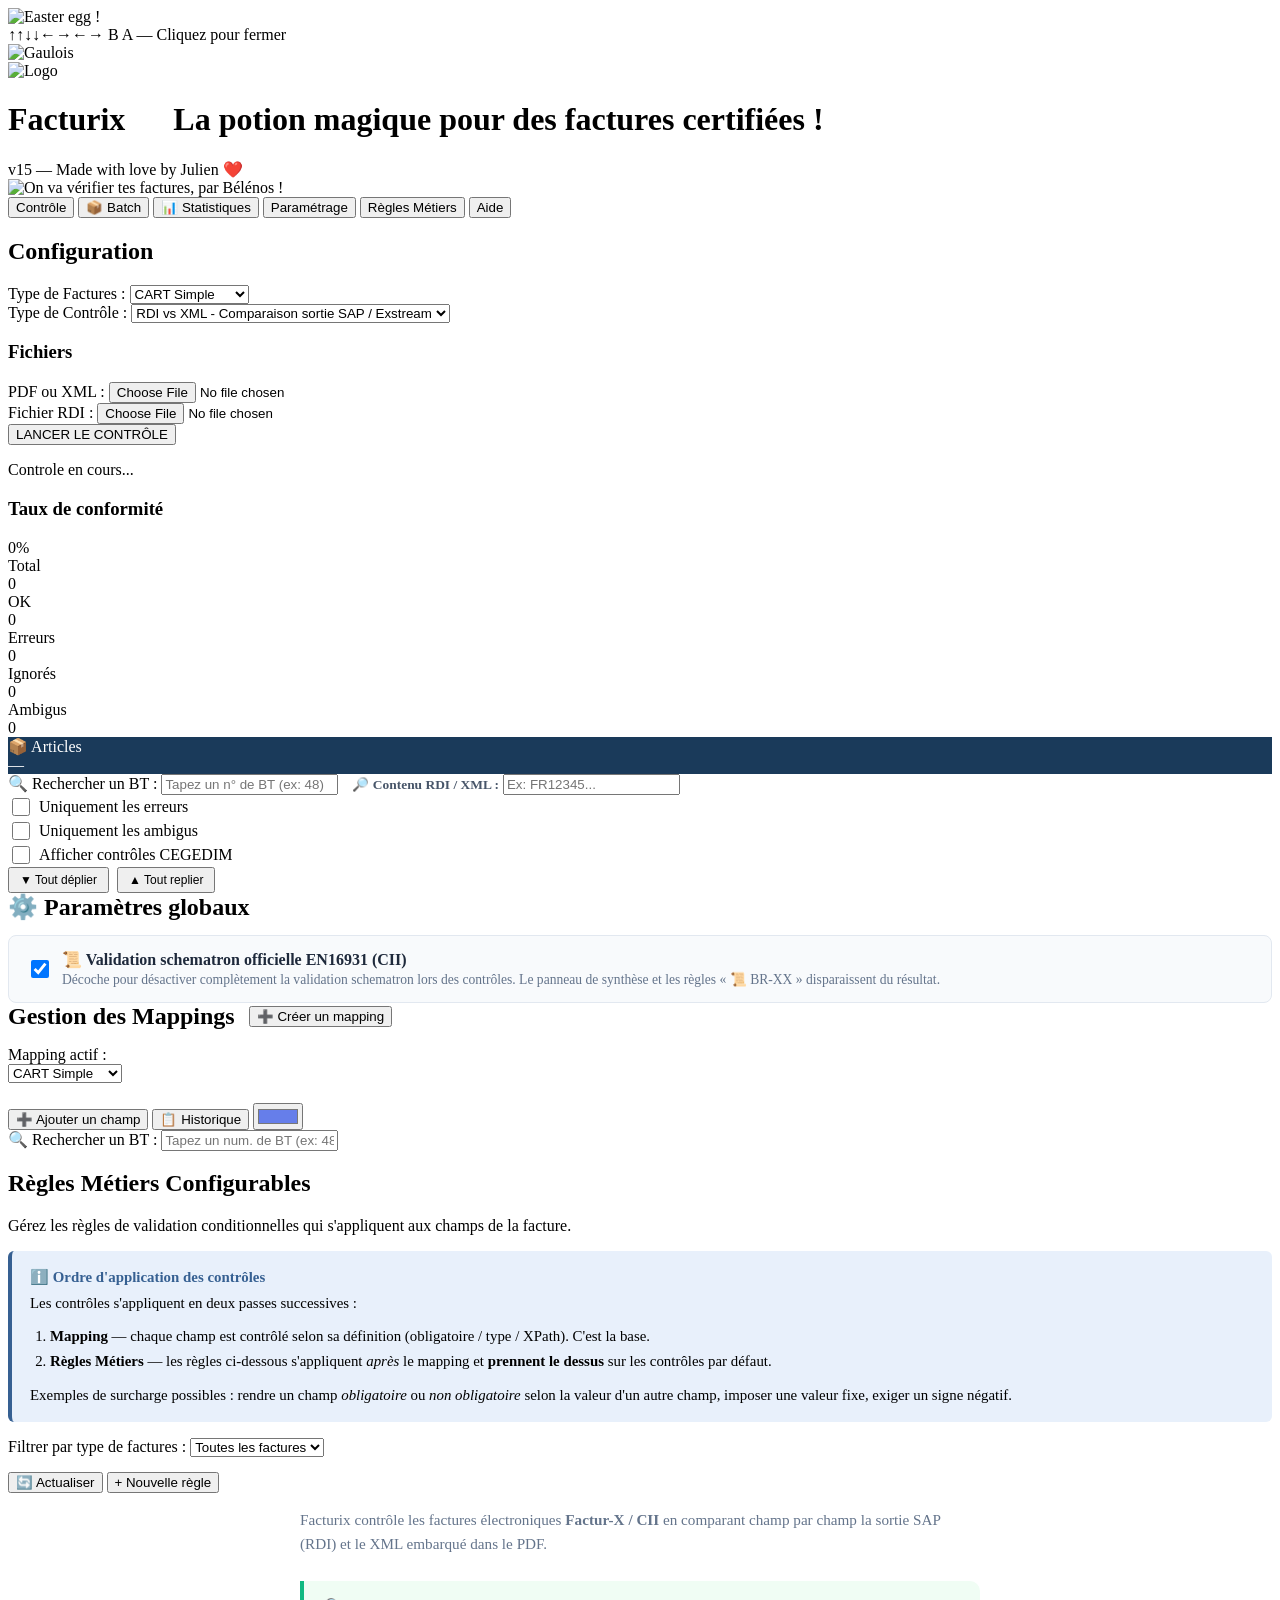
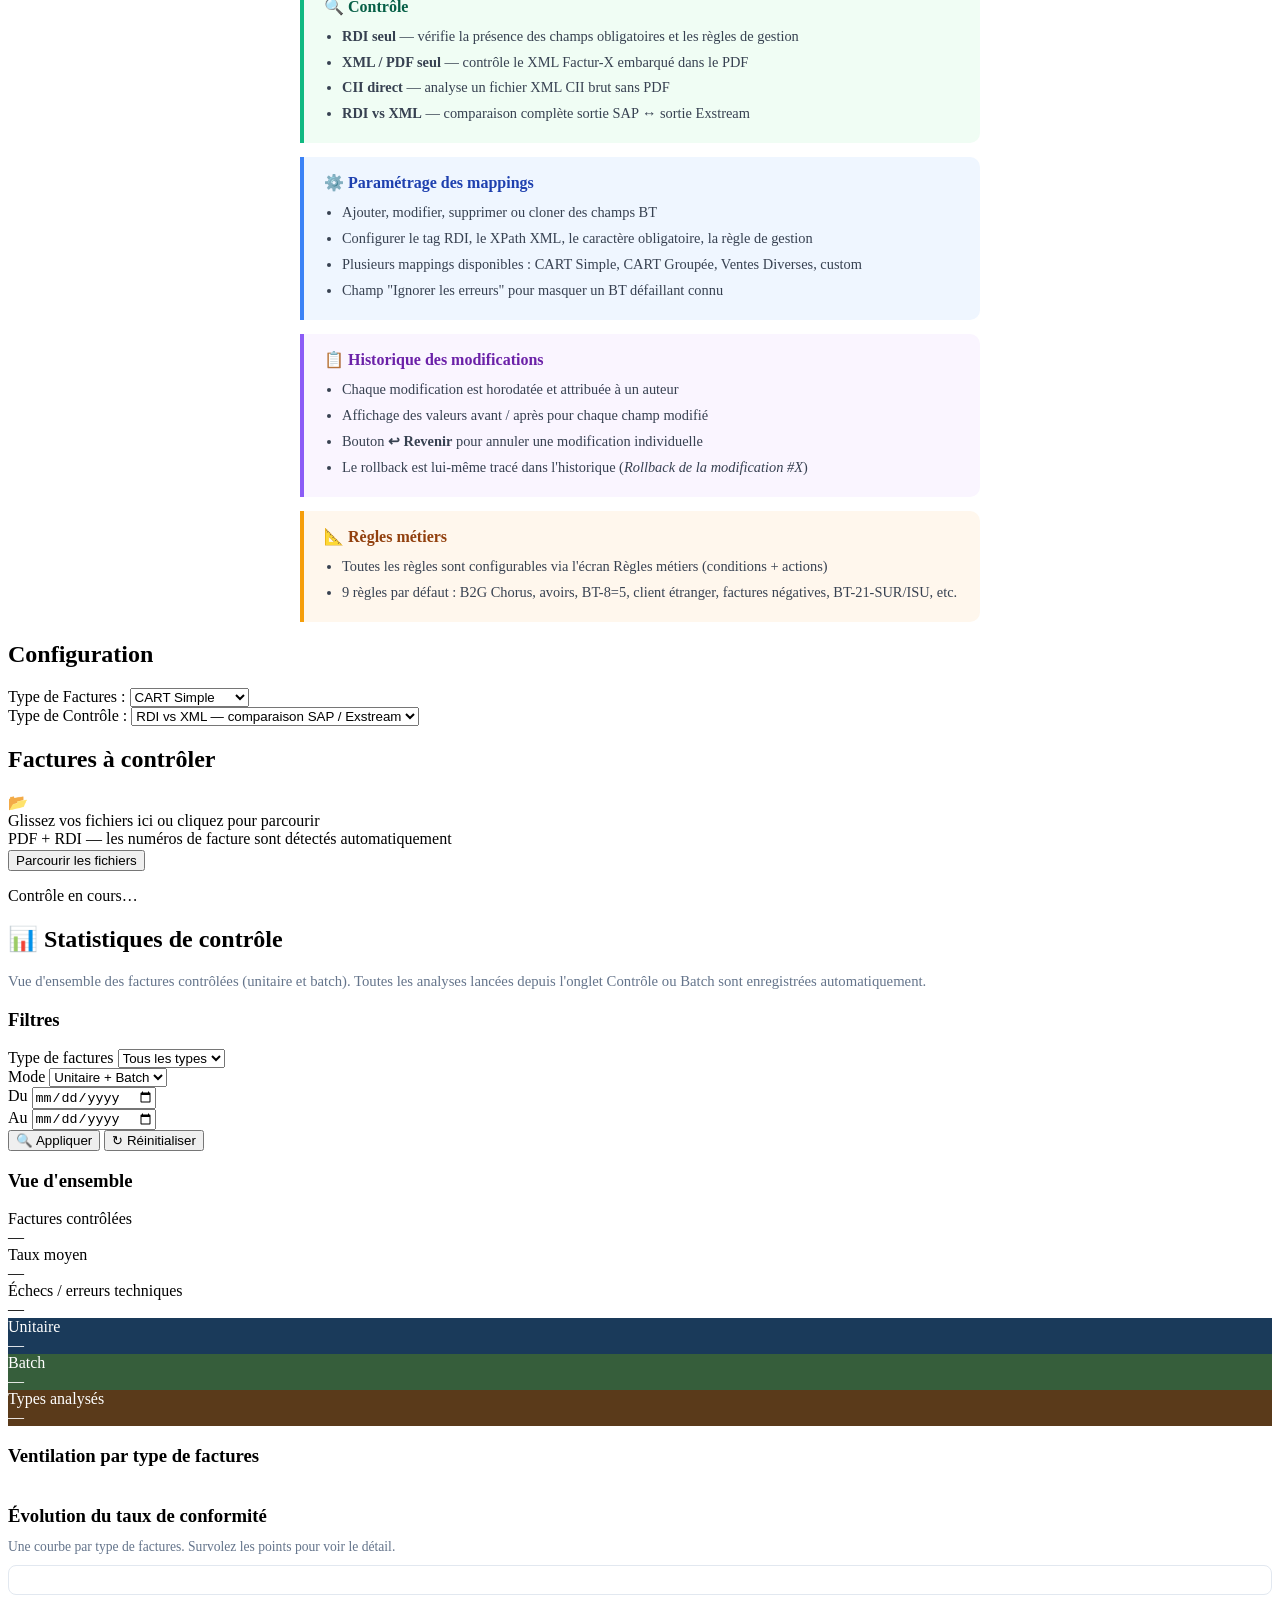
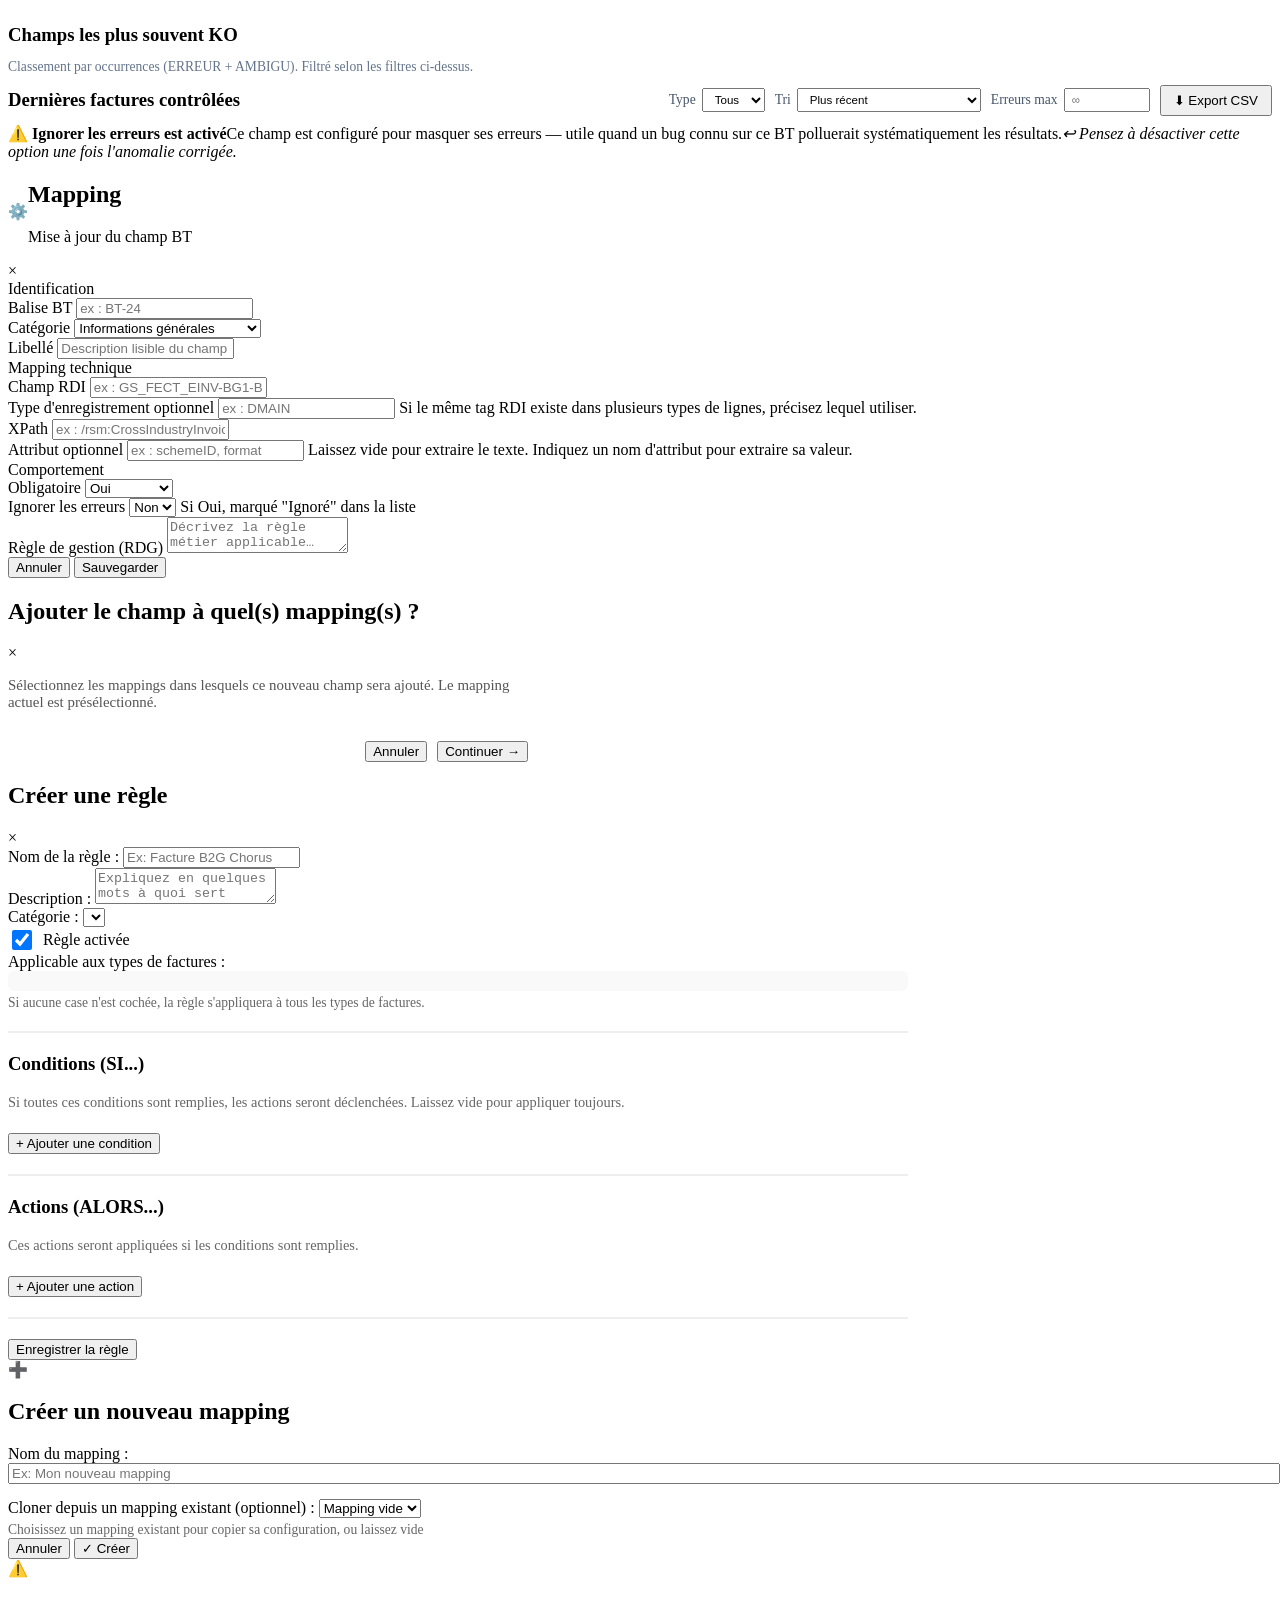
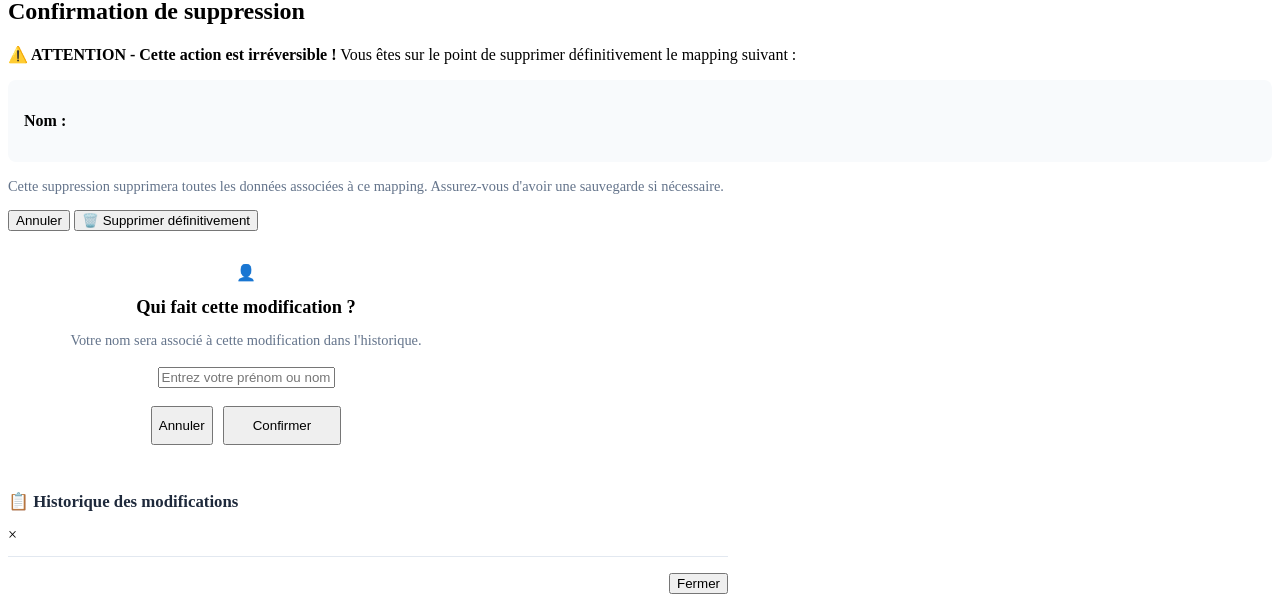
==== commit 0ba3f1a6: "fixes" ====
--- a/templates/index.html
+++ b/templates/index.html
@@ -433,10 +433,31 @@
 
 <!-- Historique -->
 <div class="section">
-<div style="display:flex;justify-content:space-between;align-items:center;margin-bottom:8px">
+<div style="display:flex;justify-content:space-between;align-items:center;margin-bottom:8px;flex-wrap:wrap;gap:12px">
 <h3 style="margin:0">Dernières factures contrôlées</h3>
+<div style="display:flex;align-items:center;gap:10px;flex-wrap:wrap">
+<label style="font-size:0.85em;color:#475569;display:flex;align-items:center;gap:6px;margin:0">
+Type
+<select id="statsHistType" style="padding:4px 8px;font-size:0.85em">
+<option value="">Tous</option>
+</select>
+</label>
+<label style="font-size:0.85em;color:#475569;display:flex;align-items:center;gap:6px;margin:0">
+Tri
+<select id="statsHistSort" style="padding:4px 8px;font-size:0.85em">
+<option value="recent">Plus récent</option>
+<option value="errors_asc">Moins d'erreurs d'abord</option>
+<option value="conformity_desc">Meilleure conformité d'abord</option>
+</select>
+</label>
+<label style="font-size:0.85em;color:#475569;display:flex;align-items:center;gap:6px;margin:0">
+Erreurs max
+<input type="number" id="statsHistMaxErr" min="0" step="1" placeholder="∞" style="width:70px;padding:4px 6px;font-size:0.85em">
+</label>
 <button class="btn-secondary" id="btnStatsExportCsv" style="padding:6px 12px">⬇ Export CSV</button>
 </div>
+</div>
+<div id="statsHistCount" style="font-size:0.82em;color:#94a3b8;margin-bottom:6px"></div>
 <div id="statsHistory" style="overflow-x:auto"></div>
 </div>
 </div>
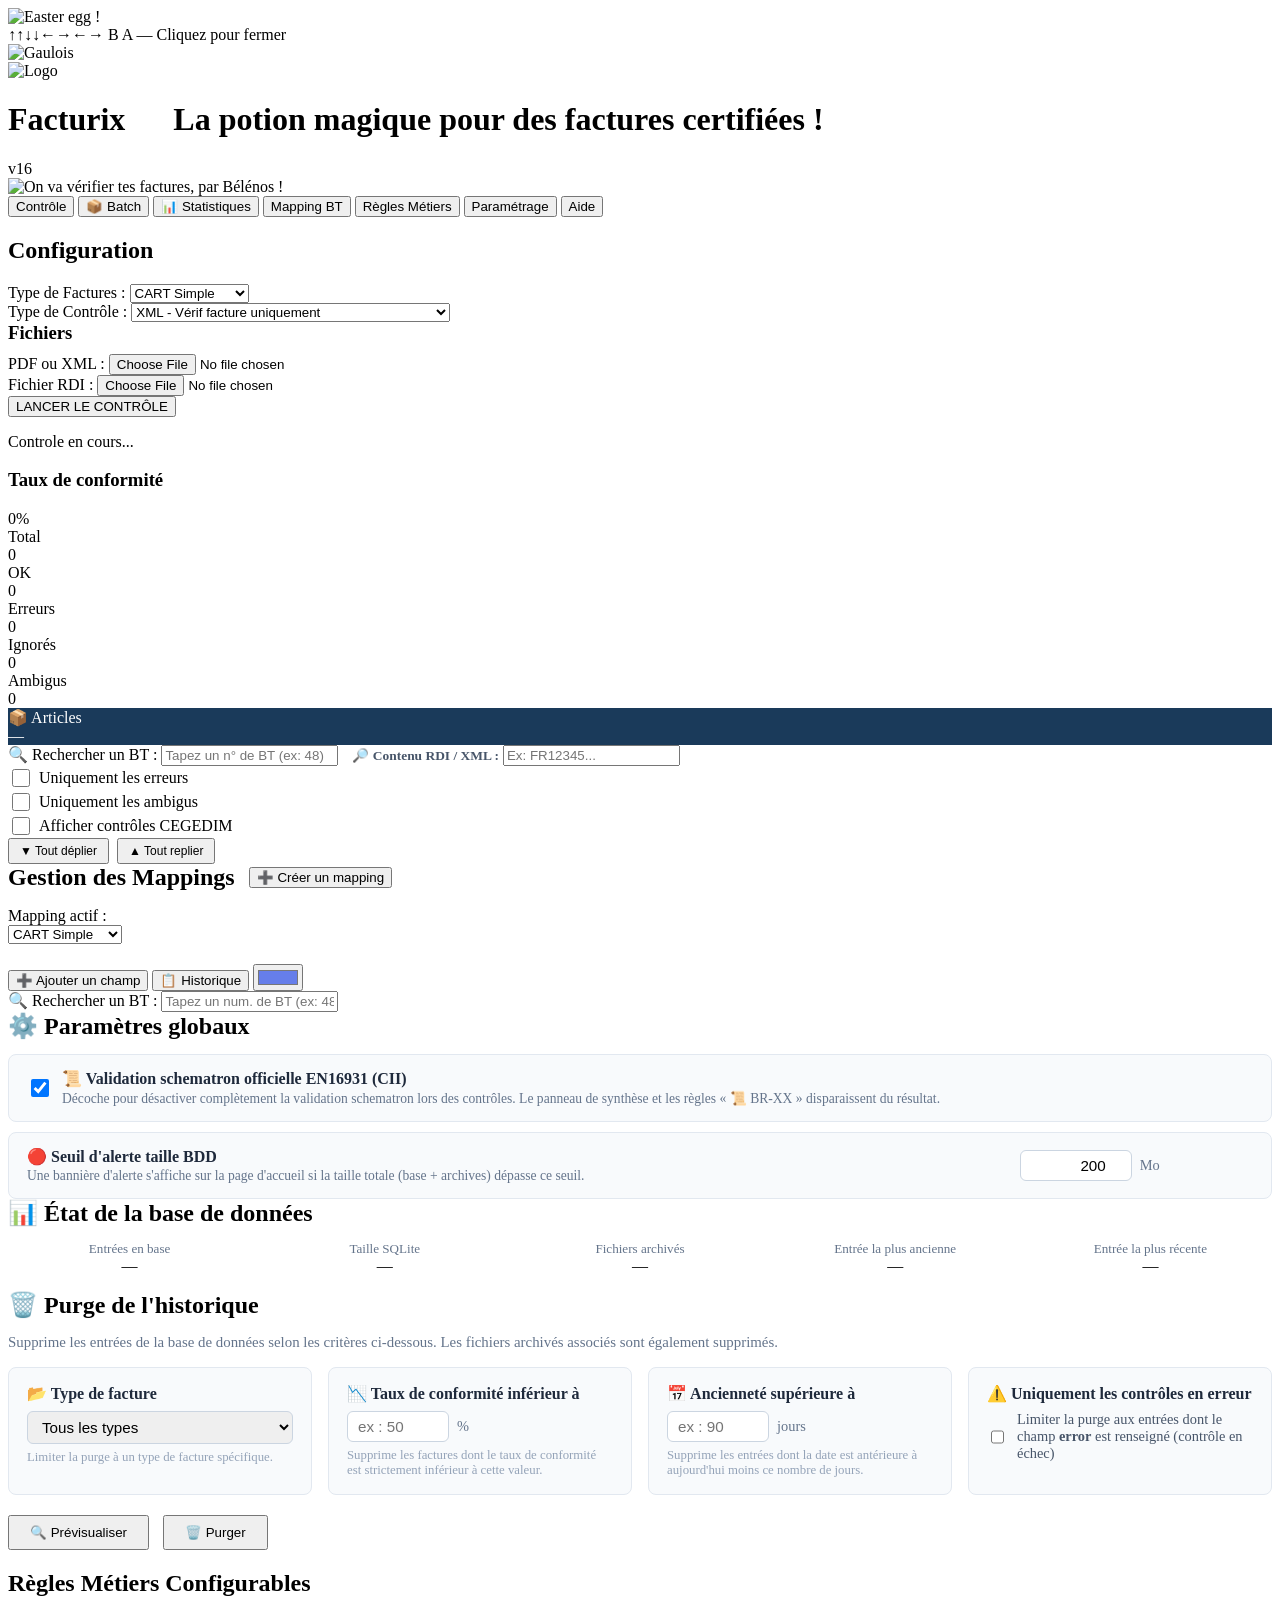
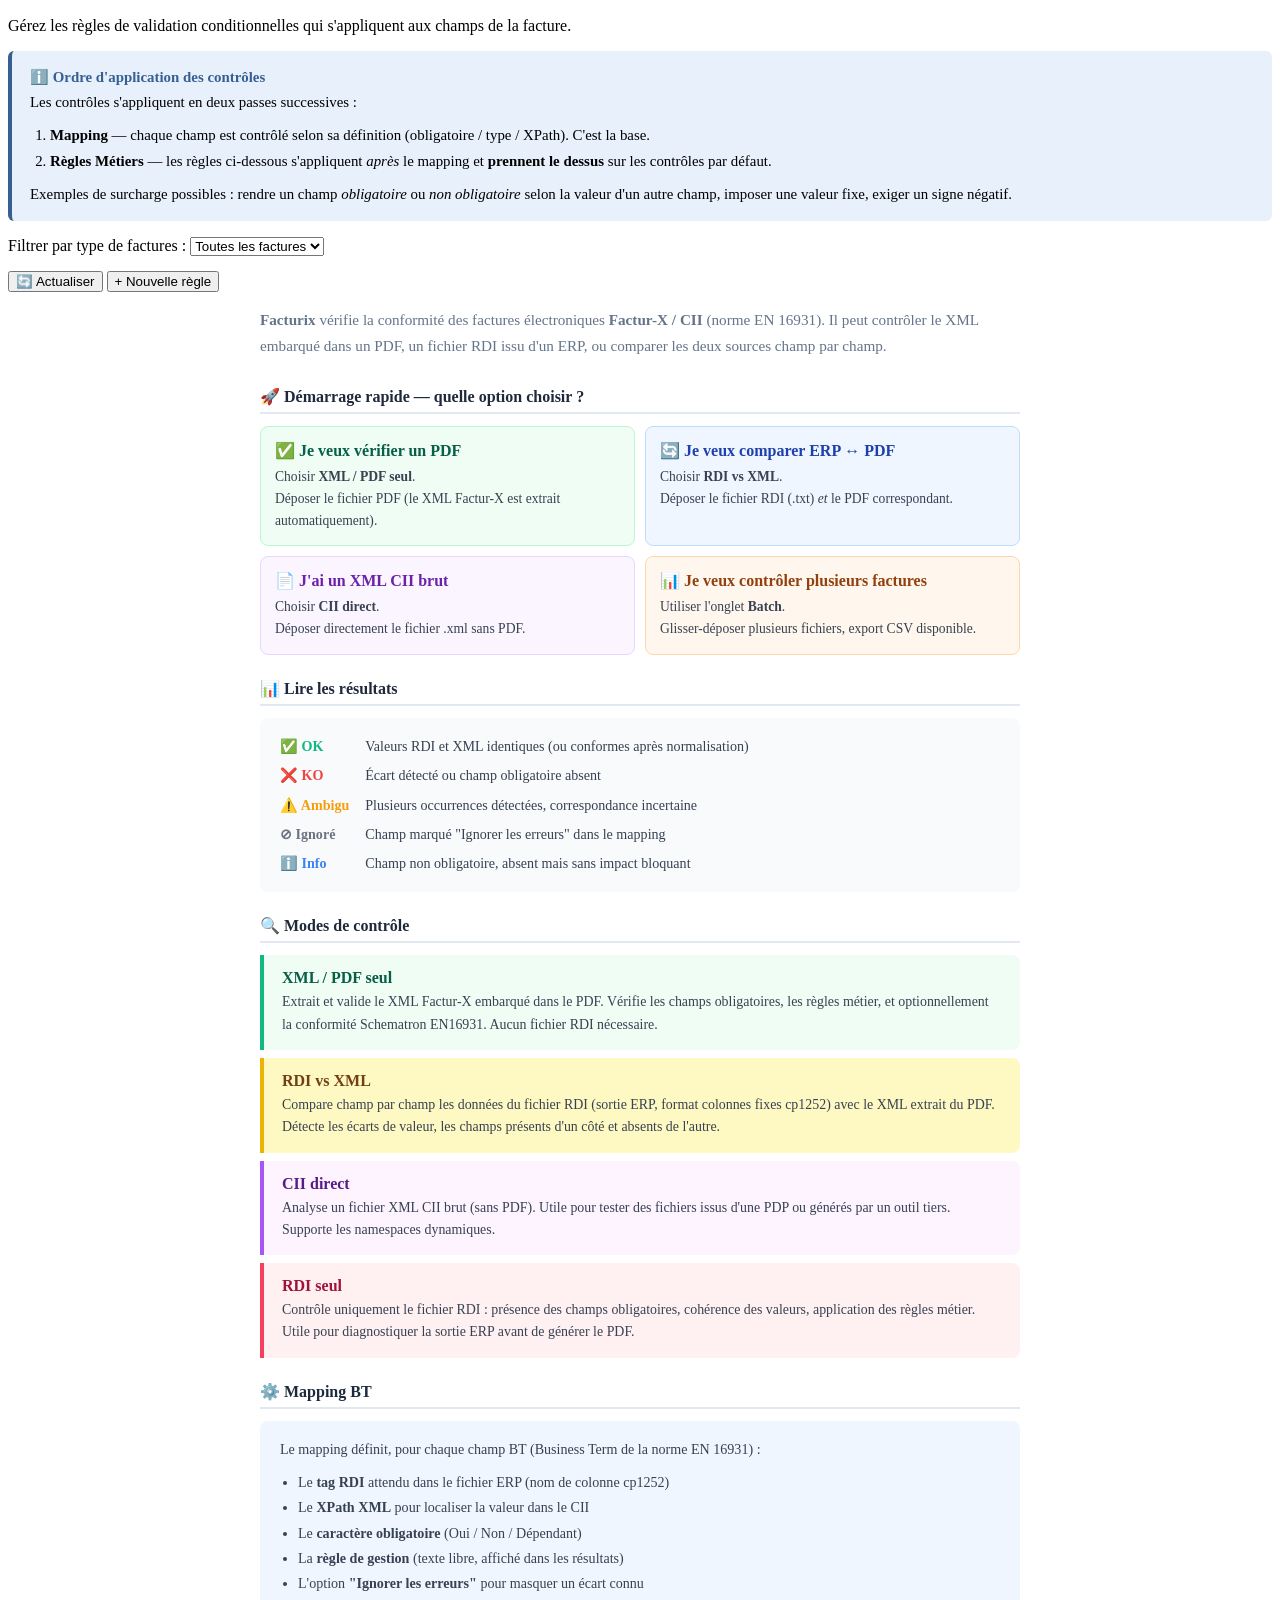
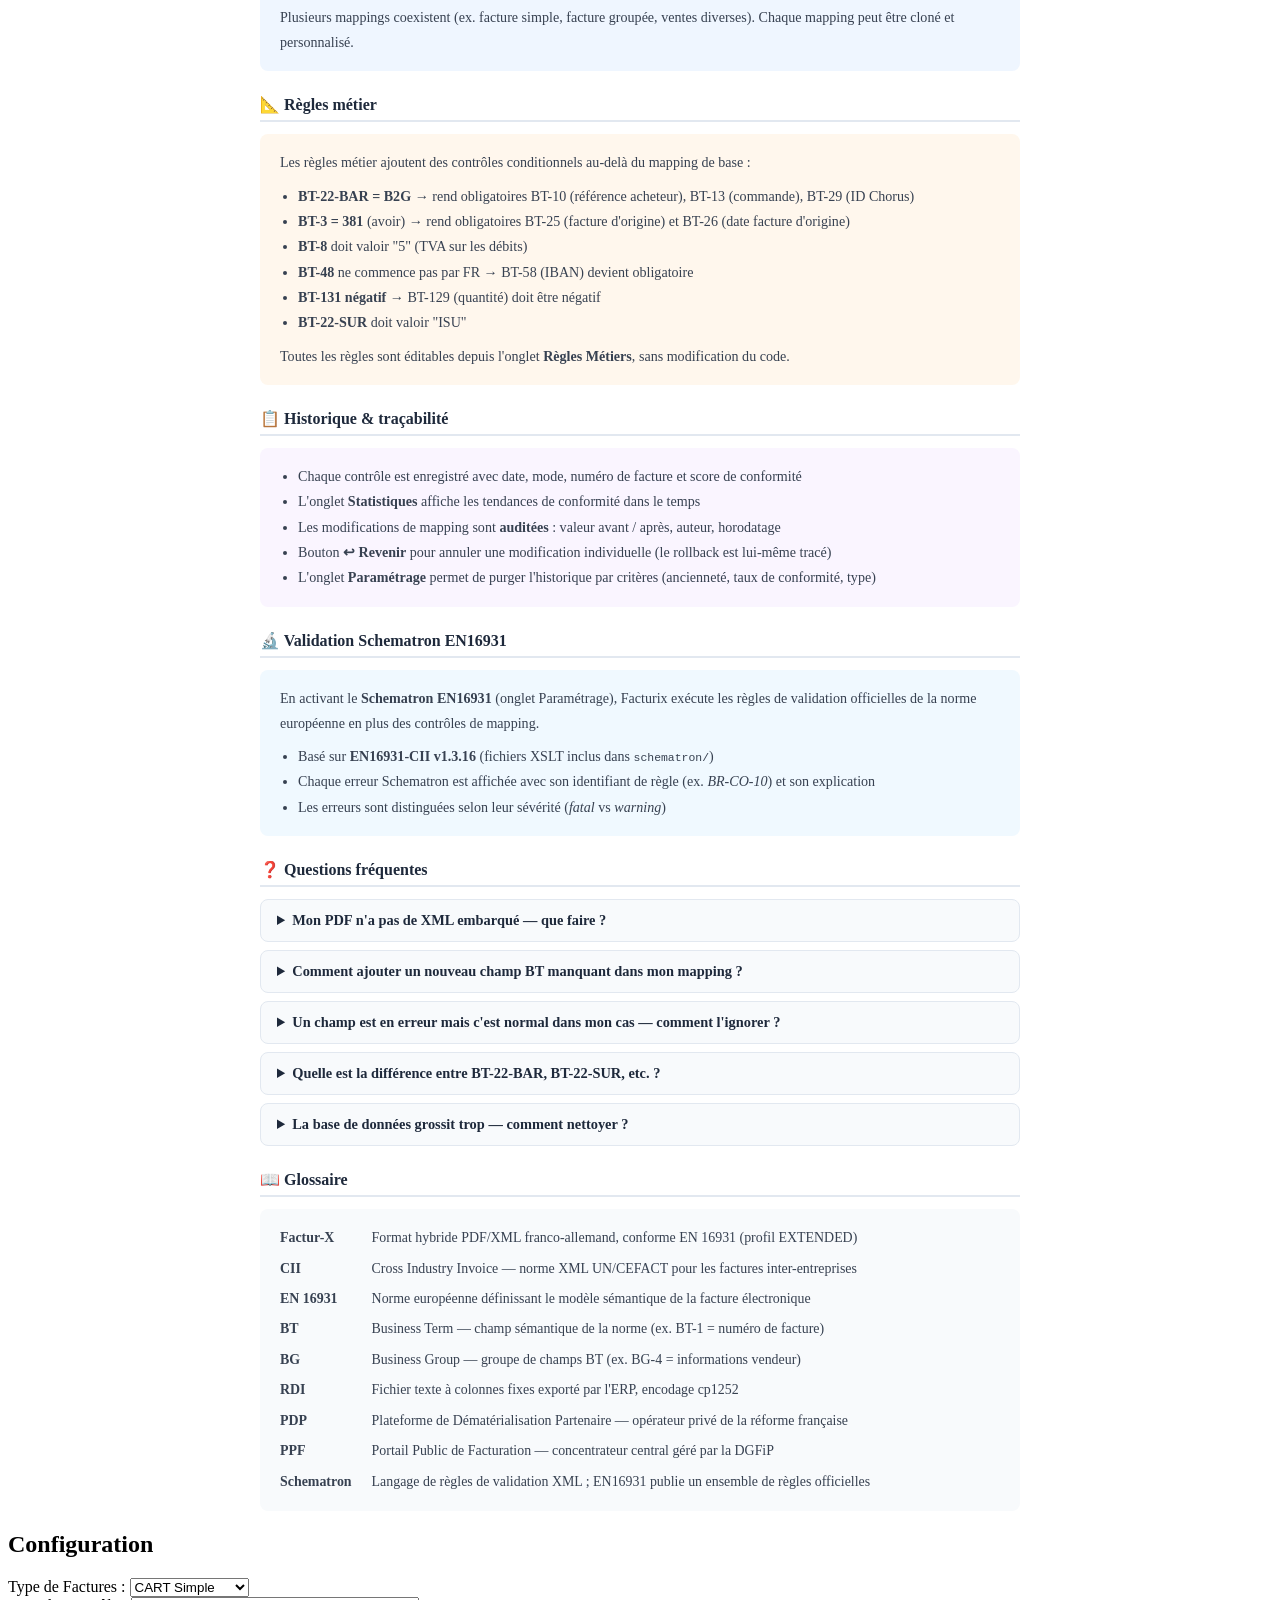
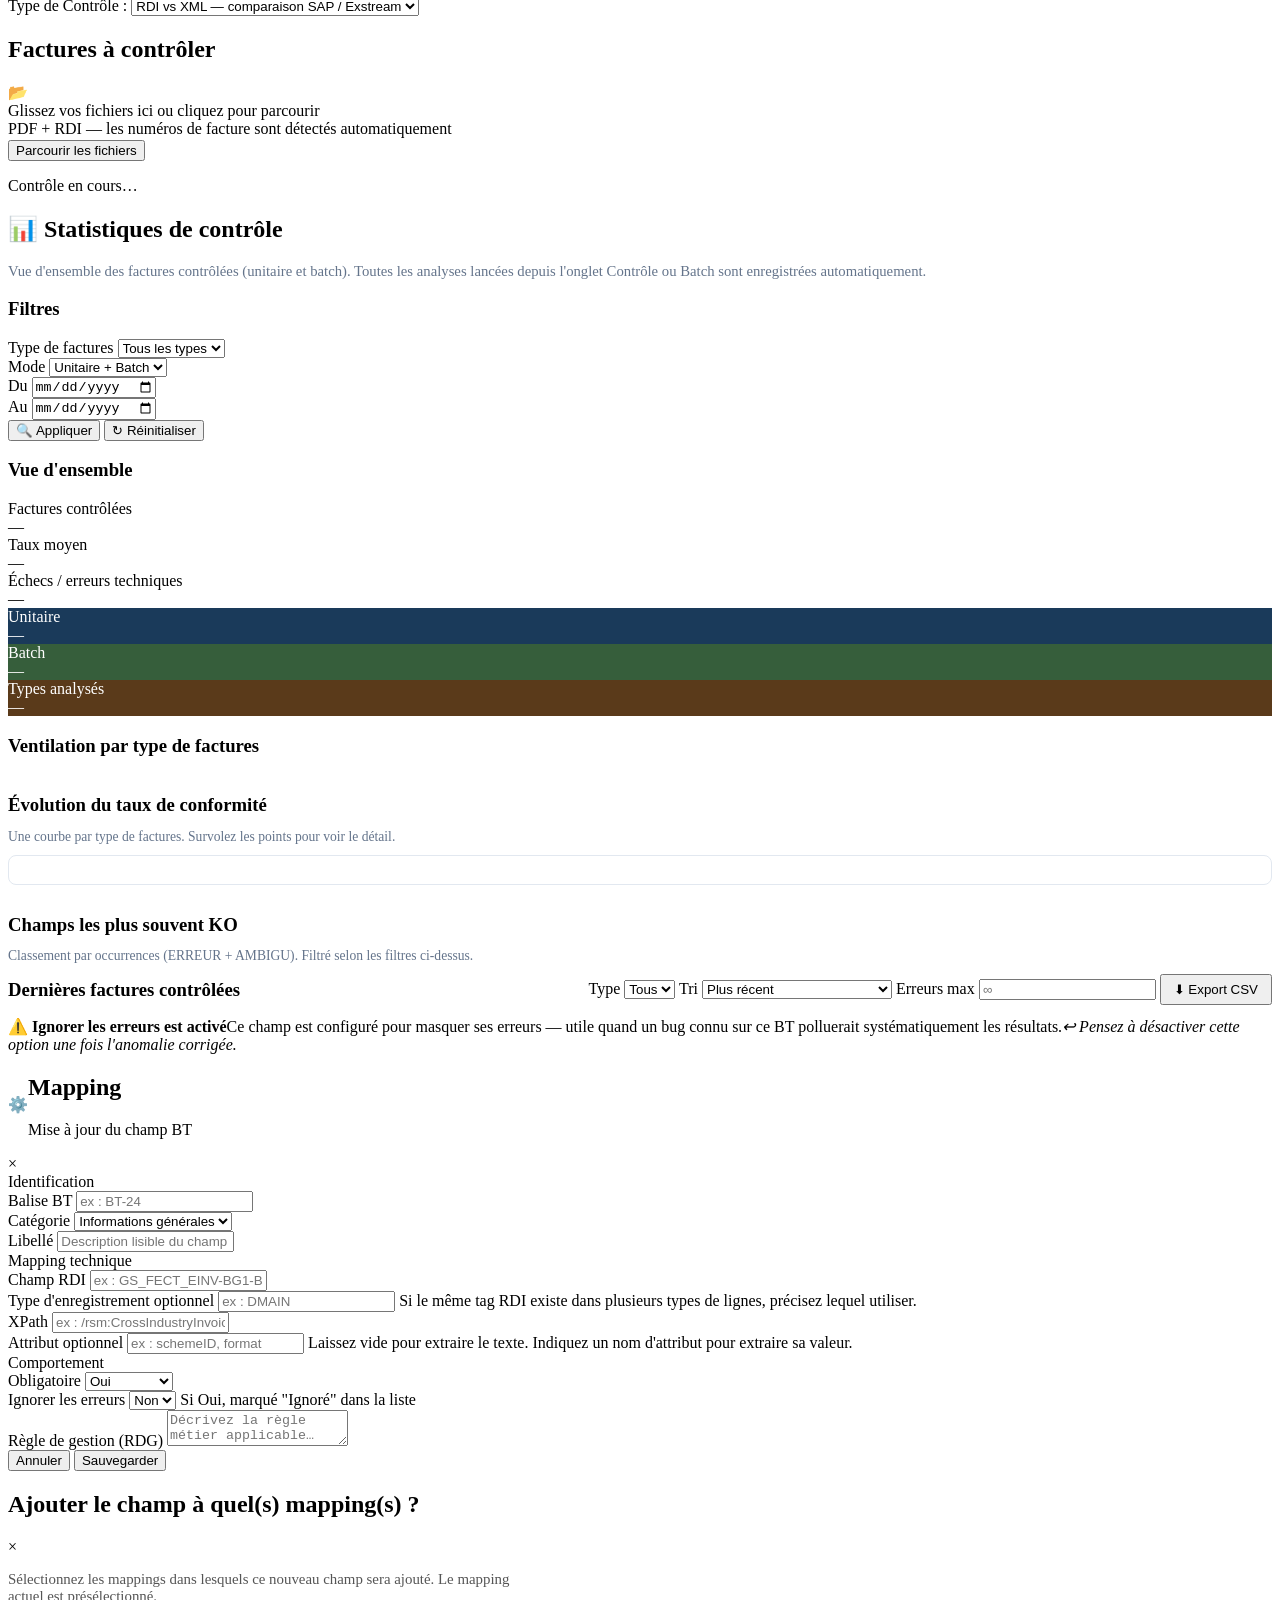
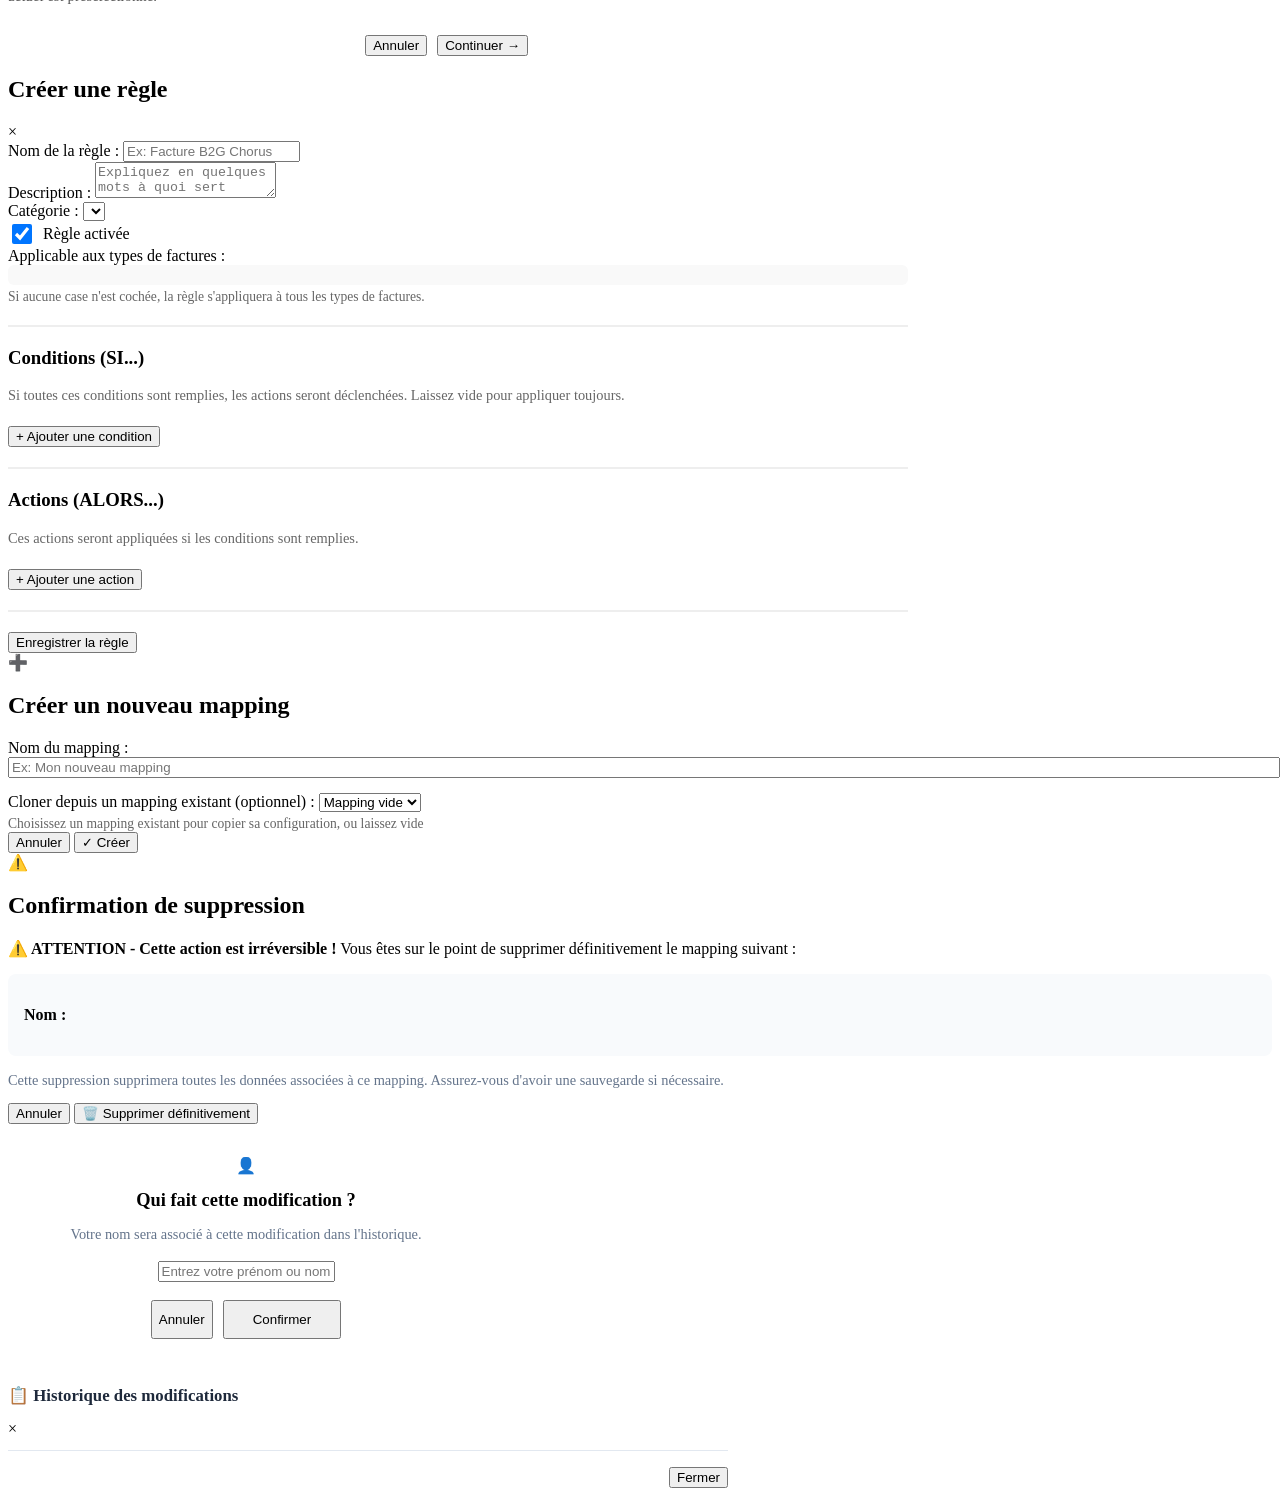
==== commit 4effe13d: "Initial commit" ====
--- a/templates/index.html
+++ b/templates/index.html
@@ -28,8 +28,8 @@
 <div class="container">
 <div class="header">
 <div class="header-left">
-<img class="header-logo" src="__URL_PREFIX__/img/AppLogo_V2.png" alt="Logo"><div class="header-text"><h1><span class="title-facturix">Facturix</span><span class="title-subtitle"> &nbsp;&nbsp;&nbsp;&nbsp;   La potion magique pour des factures certifiées !</span></h1>
-<div class="version">v15 — Made with love by Julien ❤️</div></div>
+<img class="header-logo" id="headerLogo" src="__URL_PREFIX__/img/AppLogo_V2.png" alt="Logo"><div class="header-text"><h1><span class="title-facturix" id="headerTitleFacturix">Facturix</span><span class="title-subtitle"> &nbsp;&nbsp;&nbsp;&nbsp;   La potion magique pour des factures certifiées !</span></h1>
+<div class="version">v16</div></div>
 </div>
 <div class="header-banner" onclick="document.getElementById('konamiOverlay').classList.add('visible')">
 <img src="__URL_PREFIX__/img/TopLogo.png" alt="On va vérifier tes factures, par Bélénos !">
@@ -39,14 +39,27 @@
 <button class="tab active" id="tabControle">Contrôle</button>
 <button class="tab" id="tabBatch">📦 Batch</button>
 <button class="tab" id="tabStats">📊 Statistiques</button>
-<button class="tab" id="tabParam">Paramétrage</button>
+<button class="tab" id="tabParam">Mapping BT</button>
 <button class="tab" id="tabRules">Règles Métiers</button>
+<button class="tab" id="tabSettings">Paramétrage</button>
 <button class="tab" id="tabAide">Aide</button>
+</div>
+
+<!-- BANNIÈRE ALERTE BDD -->
+<div id="dbAlertBanner" style="display:none;margin:10px 0 0 0;padding:14px 20px;background:#fef2f2;border:1.5px solid #fca5a5;border-radius:8px;display:none;align-items:center;gap:14px">
+  <span style="font-size:1.4em">🔴</span>
+  <div style="flex:1">
+    <strong style="color:#b91c1c">Base de données volumineuse</strong>
+    <span id="dbAlertMsg" style="color:#7f1d1d;font-size:0.93em;margin-left:8px"></span>
+  </div>
+  <button onclick="document.getElementById('tabSettings').click()" style="padding:7px 16px;background:#b91c1c;color:#fff;border:none;border-radius:6px;cursor:pointer;font-size:0.9em;white-space:nowrap">
+    ⚙️ Aller aux Paramètres
+  </button>
 </div>
 
 <!-- ONGLET CONTROLE -->
 <div id="contentControle" class="tab-content active">
-<div class="section">
+<div class="section" id="sectionConfiguration">
 <h2>Configuration</h2>
 <div class="form-row">
 <div class="form-group">
@@ -60,17 +73,20 @@
 <div class="form-group">
 <label>Type de Contrôle :</label>
 <select id="typeControle">
+<option value="xmlonly" selected>XML - Vérif facture uniquement</option>
 <option value="xml">RDI vs XML - Comparaison sortie SAP / Exstream</option>
 <option value="rdi">RDI - Sortie SAP</option>
-<option value="xmlonly">XML - Vérif facture uniquement</option>
 <option value="cii">CII - GCP (XML direct)</option>
 </select>
 </div>
 </div>
 <div class="help-box" id="helpControle"></div>
 </div>
-<div class="section">
-<h3>Fichiers</h3>
+<div class="section" id="sectionFichiers">
+<div style="display:flex;align-items:center;margin-bottom:10px">
+<h3 style="margin:0;flex:1">Fichiers</h3>
+<button id="btnCorrectionXml" class="btn-secondary" style="display:none;font-size:0.8em;padding:5px 13px;margin-right:6px" onclick="openCorrectionPage(this.dataset.iid)">✏️ Corriger XML</button><button id="shareBtnControle" class="btn-secondary" style="display:none;font-size:0.8em;padding:5px 13px" onclick="shareControle(this.dataset.iid)"><span id="shareBtnLabel">🔗 Partager cette analyse</span></button>
+</div>
 <div class="form-row">
 <div class="form-group" id="groupePdf">
 <label>PDF ou XML :</label>
@@ -91,6 +107,14 @@
 </div>
 <div class="loading" id="loading"><div class="spinner"></div><p>Controle en cours...</p></div>
 <div class="results" id="results">
+<div id="sharedBanner" style="display:none;background:#eef2ff;border-left:4px solid #667eea;border-radius:0 8px 8px 0;padding:10px 16px;margin-bottom:10px;align-items:center;gap:12px">
+  <span style="font-size:1.1em">🔗</span>
+  <div style="flex:1">
+    <span id="sharedBannerTitle" style="font-size:0.88em;font-weight:700;color:#3730a3"></span>
+    <span id="sharedBannerFile" style="font-size:0.82em;color:#4338ca;margin-left:6px"></span>
+  </div>
+  <span id="sharedBannerMapping" style="background:#667eea;color:#fff;font-size:0.78em;font-weight:700;padding:4px 12px;border-radius:20px;white-space:nowrap;letter-spacing:0.02em"></span>
+</div>
 <div class="invoice-summary" id="invoiceSummary" style="display:none"></div>
 <div class="progress-section">
 <div class="progress-label-row">
@@ -146,8 +170,46 @@
 </div>
 </div>
 
-<!-- ONGLET PARAMETRAGE - ENHANCED -->
+<!-- ONGLET MAPPING BT -->
 <div id="contentParam" class="tab-content">
+<div class="section">
+<div style="display:flex;align-items:center;gap:14px;margin-bottom:16px">
+<h2 style="margin:0">Gestion des Mappings</h2>
+<button class="btn-create" id="btnCreateMapping"><span>➕</span> Créer un mapping</button>
+</div>
+<div class="form-group" style="margin-bottom:20px">
+<label>Mapping actif :</label>
+<div style="display:flex;gap:8px;align-items:center">
+<select id="typeFormulaireParam" class="mapping-type-select">
+<option value="simple">CART Simple</option>
+<option value="groupee">CART Groupée</option>
+<option value="flux">Flux Générique</option>
+</select>
+<button id="btnDeleteCurrentMapping" class="btn-delete" style="display:none" onclick="deleteCurrentMapping()"><span>🗑️</span> Supprimer</button>
+</div>
+</div>
+<div class="btn-group">
+<button class="btn-add" id="btnAdd"><span>➕</span> Ajouter un champ</button>
+<button class="btn-history" id="btnHistory"><span>📋</span> Historique</button><label class="mapping-color-btn" id="mappingColorBtn" title="Couleur du mapping">
+<span class="color-swatch" id="mappingColorSwatch"></span>
+<input type="color" id="mappingColorPicker" value="#667eea">
+</label>
+</div>
+<div class="search-box">
+<label for="searchBTParam">🔍 Rechercher un BT :</label>
+<input type="text" id="searchBTParam" placeholder="Tapez un num. de BT (ex: 48)">
+<button class="btn-clear" id="btnClearSearchParam" style="display:none">✕ Effacer</button>
+</div>
+</div>
+
+<div class="section">
+<div id="mappingList"></div>
+</div>
+</div>
+
+<!-- ONGLET PARAMÉTRAGE -->
+<div id="contentSettings" class="tab-content">
+
 <div class="section">
 <h2 style="margin:0 0 14px 0">⚙️ Paramètres globaux</h2>
 <div style="display:flex;align-items:center;gap:14px;padding:14px 18px;background:#f8fafc;border:1px solid #e2e8f0;border-radius:8px">
@@ -160,40 +222,90 @@
 </label>
 <span id="settingSaveIndicator" style="margin-left:auto;font-size:0.85em;color:#15803d;opacity:0;transition:opacity 0.3s">✓ Enregistré</span>
 </div>
-</div>
-<div class="section">
-<div style="display:flex;align-items:center;gap:14px;margin-bottom:16px">
-<h2 style="margin:0">Gestion des Mappings</h2>
-<button class="btn-create" id="btnCreateMapping"><span>➕</span> Créer un mapping</button>
-</div>
-<div class="form-group" style="margin-bottom:20px">
-<label>Mapping actif :</label>
-<div style="display:flex;gap:8px;align-items:center">
-<select id="typeFormulaireParam" class="mapping-type-select">
-<option value="simple">CART Simple</option>
-<option value="groupee">CART Groupée</option>
-<option value="flux">Flux Générique</option>
-</select>
-<button id="btnDeleteCurrentMapping" class="btn-delete" style="display:none" onclick="deleteCurrentMapping()"><span>🗑️</span> Supprimer</button>
-</div>
-</div>
-<div class="btn-group">
-<button class="btn-add" id="btnAdd"><span>➕</span> Ajouter un champ</button>
-<button class="btn-history" id="btnHistory"><span>📋</span> Historique</button><label class="mapping-color-btn" id="mappingColorBtn" title="Couleur du mapping">
-<span class="color-swatch" id="mappingColorSwatch"></span>
-<input type="color" id="mappingColorPicker" value="#667eea">
-</label>
-</div>
-<div class="search-box">
-<label for="searchBTParam">🔍 Rechercher un BT :</label>
-<input type="text" id="searchBTParam" placeholder="Tapez un num. de BT (ex: 48)">
-<button class="btn-clear" id="btnClearSearchParam" style="display:none">✕ Effacer</button>
-</div>
-</div>
-
-<div class="section">
-<div id="mappingList"></div>
-</div>
+<div style="display:flex;align-items:center;gap:14px;padding:14px 18px;margin-top:10px;background:#f8fafc;border:1px solid #e2e8f0;border-radius:8px">
+<label style="display:flex;align-items:center;gap:10px;margin:0;flex:1">
+<div>
+<div style="font-weight:700;color:#1e293b">🔴 Seuil d'alerte taille BDD</div>
+<div style="font-size:0.85em;color:#64748b;margin-top:2px">Une bannière d'alerte s'affiche sur la page d'accueil si la taille totale (base + archives) dépasse ce seuil.</div>
+</div>
+</label>
+<div style="display:flex;align-items:center;gap:8px;flex-shrink:0">
+<input type="number" id="settingDbAlertMb" min="50" step="50" value="200"
+  style="width:90px;padding:6px 10px;border:1px solid #cbd5e1;border-radius:6px;font-size:0.95em;text-align:right">
+<span style="color:#64748b;font-size:0.9em;white-space:nowrap">Mo</span>
+</div>
+<span id="settingDbAlertSaveIndicator" style="margin-left:8px;font-size:0.85em;color:#15803d;opacity:0;transition:opacity 0.3s;white-space:nowrap">✓ Enregistré</span>
+</div>
+</div>
+
+<div class="section">
+<h2 style="margin:0 0 6px 0">📊 État de la base de données</h2>
+<div id="dbStatsBox" style="display:grid;grid-template-columns:repeat(auto-fit,minmax(180px,1fr));gap:12px;margin-top:14px">
+  <div class="stat-card" style="text-align:center"><div style="font-size:0.82em;color:#64748b">Entrées en base</div><div class="stat-value" id="dbStatCount">—</div></div>
+  <div class="stat-card" style="text-align:center"><div style="font-size:0.82em;color:#64748b">Taille SQLite</div><div class="stat-value" id="dbStatSize">—</div></div>
+  <div class="stat-card" style="text-align:center">
+    <div style="font-size:0.82em;color:#64748b">Fichiers archivés</div>
+    <div class="stat-value" id="dbStatArchiveSize">—</div>
+    <div style="font-size:0.75em;color:#94a3b8;margin-top:2px" id="dbStatArchiveNote"></div>
+  </div>
+  <div class="stat-card" style="text-align:center"><div style="font-size:0.82em;color:#64748b">Entrée la plus ancienne</div><div class="stat-value" id="dbStatOldest" style="font-size:1em">—</div></div>
+  <div class="stat-card" style="text-align:center"><div style="font-size:0.82em;color:#64748b">Entrée la plus récente</div><div class="stat-value" id="dbStatNewest" style="font-size:1em">—</div></div>
+</div>
+<div id="dbStatsByType" style="margin-top:14px;font-size:0.88em;color:#475569"></div>
+</div>
+
+<div class="section">
+<h2 style="margin:0 0 14px 0">🗑️ Purge de l'historique</h2>
+<p style="color:#64748b;font-size:0.93em;margin-bottom:16px">Supprime les entrées de la base de données selon les critères ci-dessous. Les fichiers archivés associés sont également supprimés.</p>
+<div style="display:grid;grid-template-columns:repeat(auto-fit,minmax(280px,1fr));gap:16px;margin-bottom:20px">
+
+<div style="padding:16px 18px;background:#f8fafc;border:1px solid #e2e8f0;border-radius:8px">
+<label style="font-weight:600;color:#1e293b;display:block;margin-bottom:8px">📂 Type de facture</label>
+<select id="purgeTypeFormulaire" style="width:100%;padding:6px 10px;border:1px solid #cbd5e1;border-radius:6px;font-size:0.95em">
+  <option value="">Tous les types</option>
+</select>
+<div style="font-size:0.8em;color:#94a3b8;margin-top:6px">Limiter la purge à un type de facture spécifique.</div>
+</div>
+
+<div style="padding:16px 18px;background:#f8fafc;border:1px solid #e2e8f0;border-radius:8px">
+<label style="font-weight:600;color:#1e293b;display:block;margin-bottom:8px">📉 Taux de conformité inférieur à</label>
+<div style="display:flex;align-items:center;gap:8px">
+<input type="number" id="purgeMinPct" min="0" max="100" step="1" placeholder="ex : 50"
+  style="width:80px;padding:6px 10px;border:1px solid #cbd5e1;border-radius:6px;font-size:0.95em">
+<span style="color:#64748b;font-size:0.9em">%</span>
+</div>
+<div style="font-size:0.8em;color:#94a3b8;margin-top:6px">Supprime les factures dont le taux de conformité est strictement inférieur à cette valeur.</div>
+</div>
+
+<div style="padding:16px 18px;background:#f8fafc;border:1px solid #e2e8f0;border-radius:8px">
+<label style="font-weight:600;color:#1e293b;display:block;margin-bottom:8px">📅 Ancienneté supérieure à</label>
+<div style="display:flex;align-items:center;gap:8px">
+<input type="number" id="purgeMaxAgeDays" min="1" step="1" placeholder="ex : 90"
+  style="width:80px;padding:6px 10px;border:1px solid #cbd5e1;border-radius:6px;font-size:0.95em">
+<span style="color:#64748b;font-size:0.9em">jours</span>
+</div>
+<div style="font-size:0.8em;color:#94a3b8;margin-top:6px">Supprime les entrées dont la date est antérieure à aujourd'hui moins ce nombre de jours.</div>
+</div>
+
+<div style="padding:16px 18px;background:#f8fafc;border:1px solid #e2e8f0;border-radius:8px">
+<label style="font-weight:600;color:#1e293b;display:block;margin-bottom:8px">⚠️ Uniquement les contrôles en erreur</label>
+<label style="display:flex;align-items:center;gap:10px;cursor:pointer;margin-top:4px">
+<input type="checkbox" id="purgeOnlyErrors" style="width:18px;height:18px;cursor:pointer">
+<span style="font-size:0.9em;color:#475569">Limiter la purge aux entrées dont le champ <strong>error</strong> est renseigné (contrôle en échec)</span>
+</label>
+</div>
+
+</div>
+
+<div style="display:flex;align-items:center;gap:14px;flex-wrap:wrap">
+<button id="btnPurgePreview" class="btn-secondary" style="padding:8px 20px">🔍 Prévisualiser</button>
+<button id="btnPurge" class="btn-delete" style="padding:8px 20px">🗑️ Purger</button>
+<span id="purgeResult" style="font-size:0.9em;color:#475569"></span>
+</div>
+
+<div id="purgePreviewBox" style="display:none;margin-top:14px;padding:12px 16px;background:#fef9c3;border:1px solid #fde047;border-radius:8px;font-size:0.9em;color:#713f12"></div>
+</div>
+
 </div>
 
 <!-- ONGLET RÈGLES MÉTIERS -->
@@ -231,52 +343,158 @@
 <!-- ONGLET AIDE -->
 <div id="contentAide" class="tab-content">
 <div class="section">
-<div style="max-width:680px;margin:0 auto">
-
-  <p style="color:#64748b;font-size:0.95em;margin-bottom:24px;line-height:1.6">
-    Facturix contrôle les factures électroniques <strong>Factur-X / CII</strong> en comparant champ par champ la sortie SAP (RDI) et le XML embarqué dans le PDF.
+<div style="max-width:760px;margin:0 auto">
+
+  <p style="color:#64748b;font-size:0.95em;margin-bottom:28px;line-height:1.7">
+    <strong>Facturix</strong> vérifie la conformité des factures électroniques <strong>Factur-X / CII</strong> (norme EN 16931).
+    Il peut contrôler le XML embarqué dans un PDF, un fichier RDI issu d'un ERP, ou comparer les deux sources champ par champ.
   </p>
 
-  <!-- Contrôle -->
-  <div style="background:#f0fdf4;border-left:4px solid #10b981;border-radius:0 10px 10px 0;padding:16px 20px;margin-bottom:14px">
-    <div style="font-weight:700;font-size:1em;color:#065f46;margin-bottom:8px">🔍 Contrôle</div>
-    <ul style="margin:0;padding-left:18px;color:#374151;font-size:0.9em;line-height:1.8">
-      <li><strong>RDI seul</strong> — vérifie la présence des champs obligatoires et les règles de gestion</li>
-      <li><strong>XML / PDF seul</strong> — contrôle le XML Factur-X embarqué dans le PDF</li>
-      <li><strong>CII direct</strong> — analyse un fichier XML CII brut sans PDF</li>
-      <li><strong>RDI vs XML</strong> — comparaison complète sortie SAP ↔ sortie Exstream</li>
+  <!-- DÉMARRAGE RAPIDE -->
+  <h3 style="font-size:1em;font-weight:700;color:#1e293b;margin:0 0 12px 0;padding-bottom:6px;border-bottom:2px solid #e2e8f0">🚀 Démarrage rapide — quelle option choisir ?</h3>
+  <div style="display:grid;grid-template-columns:1fr 1fr;gap:10px;margin-bottom:24px">
+    <div style="background:#f0fdf4;border:1px solid #bbf7d0;border-radius:8px;padding:14px">
+      <div style="font-weight:700;color:#065f46;margin-bottom:6px">✅ Je veux vérifier un PDF</div>
+      <div style="font-size:0.85em;color:#374151;line-height:1.6">Choisir <strong>XML / PDF seul</strong>.<br>Déposer le fichier PDF (le XML Factur-X est extrait automatiquement).</div>
+    </div>
+    <div style="background:#eff6ff;border:1px solid #bfdbfe;border-radius:8px;padding:14px">
+      <div style="font-weight:700;color:#1e40af;margin-bottom:6px">🔄 Je veux comparer ERP ↔ PDF</div>
+      <div style="font-size:0.85em;color:#374151;line-height:1.6">Choisir <strong>RDI vs XML</strong>.<br>Déposer le fichier RDI (.txt) <em>et</em> le PDF correspondant.</div>
+    </div>
+    <div style="background:#faf5ff;border:1px solid #e9d5ff;border-radius:8px;padding:14px">
+      <div style="font-weight:700;color:#6b21a8;margin-bottom:6px">📄 J'ai un XML CII brut</div>
+      <div style="font-size:0.85em;color:#374151;line-height:1.6">Choisir <strong>CII direct</strong>.<br>Déposer directement le fichier .xml sans PDF.</div>
+    </div>
+    <div style="background:#fff7ed;border:1px solid #fed7aa;border-radius:8px;padding:14px">
+      <div style="font-weight:700;color:#92400e;margin-bottom:6px">📊 Je veux contrôler plusieurs factures</div>
+      <div style="font-size:0.85em;color:#374151;line-height:1.6">Utiliser l'onglet <strong>Batch</strong>.<br>Glisser-déposer plusieurs fichiers, export CSV disponible.</div>
+    </div>
+  </div>
+
+  <!-- RÉSULTATS -->
+  <h3 style="font-size:1em;font-weight:700;color:#1e293b;margin:0 0 12px 0;padding-bottom:6px;border-bottom:2px solid #e2e8f0">📊 Lire les résultats</h3>
+  <div style="background:#f8fafc;border-radius:8px;padding:16px 20px;margin-bottom:24px;font-size:0.88em;color:#374151;line-height:1.8">
+    <div style="display:grid;grid-template-columns:auto 1fr;gap:4px 16px">
+      <span style="color:#10b981;font-weight:700">✅ OK</span><span>Valeurs RDI et XML identiques (ou conformes après normalisation)</span>
+      <span style="color:#ef4444;font-weight:700">❌ KO</span><span>Écart détecté ou champ obligatoire absent</span>
+      <span style="color:#f59e0b;font-weight:700">⚠️ Ambigu</span><span>Plusieurs occurrences détectées, correspondance incertaine</span>
+      <span style="color:#6b7280;font-weight:700">⊘ Ignoré</span><span>Champ marqué "Ignorer les erreurs" dans le mapping</span>
+      <span style="color:#3b82f6;font-weight:700">ℹ️ Info</span><span>Champ non obligatoire, absent mais sans impact bloquant</span>
+    </div>
+  </div>
+
+  <!-- MODES DÉTAILLÉS -->
+  <h3 style="font-size:1em;font-weight:700;color:#1e293b;margin:0 0 12px 0;padding-bottom:6px;border-bottom:2px solid #e2e8f0">🔍 Modes de contrôle</h3>
+  <div style="margin-bottom:24px">
+    <div style="background:#f0fdf4;border-left:4px solid #10b981;border-radius:0 8px 8px 0;padding:14px 18px;margin-bottom:8px">
+      <div style="font-weight:700;color:#065f46;margin-bottom:4px">XML / PDF seul</div>
+      <div style="font-size:0.87em;color:#374151;line-height:1.6">Extrait et valide le XML Factur-X embarqué dans le PDF. Vérifie les champs obligatoires, les règles métier, et optionnellement la conformité Schematron EN16931. Aucun fichier RDI nécessaire.</div>
+    </div>
+    <div style="background:#fef9c3;border-left:4px solid #eab308;border-radius:0 8px 8px 0;padding:14px 18px;margin-bottom:8px">
+      <div style="font-weight:700;color:#713f12;margin-bottom:4px">RDI vs XML</div>
+      <div style="font-size:0.87em;color:#374151;line-height:1.6">Compare champ par champ les données du fichier RDI (sortie ERP, format colonnes fixes cp1252) avec le XML extrait du PDF. Détecte les écarts de valeur, les champs présents d'un côté et absents de l'autre.</div>
+    </div>
+    <div style="background:#fdf4ff;border-left:4px solid #a855f7;border-radius:0 8px 8px 0;padding:14px 18px;margin-bottom:8px">
+      <div style="font-weight:700;color:#581c87;margin-bottom:4px">CII direct</div>
+      <div style="font-size:0.87em;color:#374151;line-height:1.6">Analyse un fichier XML CII brut (sans PDF). Utile pour tester des fichiers issus d'une PDP ou générés par un outil tiers. Supporte les namespaces dynamiques.</div>
+    </div>
+    <div style="background:#fff1f2;border-left:4px solid #f43f5e;border-radius:0 8px 8px 0;padding:14px 18px;margin-bottom:8px">
+      <div style="font-weight:700;color:#9f1239;margin-bottom:4px">RDI seul</div>
+      <div style="font-size:0.87em;color:#374151;line-height:1.6">Contrôle uniquement le fichier RDI : présence des champs obligatoires, cohérence des valeurs, application des règles métier. Utile pour diagnostiquer la sortie ERP avant de générer le PDF.</div>
+    </div>
+  </div>
+
+  <!-- MAPPING BT -->
+  <h3 style="font-size:1em;font-weight:700;color:#1e293b;margin:0 0 12px 0;padding-bottom:6px;border-bottom:2px solid #e2e8f0">⚙️ Mapping BT</h3>
+  <div style="background:#eff6ff;border-radius:8px;padding:16px 20px;margin-bottom:24px;font-size:0.88em;color:#374151;line-height:1.8">
+    <p style="margin:0 0 8px 0">Le mapping définit, pour chaque champ BT (Business Term de la norme EN 16931) :</p>
+    <ul style="margin:0;padding-left:18px">
+      <li>Le <strong>tag RDI</strong> attendu dans le fichier ERP (nom de colonne cp1252)</li>
+      <li>Le <strong>XPath XML</strong> pour localiser la valeur dans le CII</li>
+      <li>Le <strong>caractère obligatoire</strong> (Oui / Non / Dépendant)</li>
+      <li>La <strong>règle de gestion</strong> (texte libre, affiché dans les résultats)</li>
+      <li>L'option <strong>"Ignorer les erreurs"</strong> pour masquer un écart connu</li>
     </ul>
-  </div>
-
-  <!-- Paramétrage -->
-  <div style="background:#eff6ff;border-left:4px solid #3b82f6;border-radius:0 10px 10px 0;padding:16px 20px;margin-bottom:14px">
-    <div style="font-weight:700;font-size:1em;color:#1e40af;margin-bottom:8px">⚙️ Paramétrage des mappings</div>
-    <ul style="margin:0;padding-left:18px;color:#374151;font-size:0.9em;line-height:1.8">
-      <li>Ajouter, modifier, supprimer ou cloner des champs BT</li>
-      <li>Configurer le tag RDI, le XPath XML, le caractère obligatoire, la règle de gestion</li>
-      <li>Plusieurs mappings disponibles : CART Simple, CART Groupée, Ventes Diverses, custom</li>
-      <li>Champ "Ignorer les erreurs" pour masquer un BT défaillant connu</li>
+    <p style="margin:8px 0 0 0">Plusieurs mappings coexistent (ex. facture simple, facture groupée, ventes diverses). Chaque mapping peut être cloné et personnalisé.</p>
+  </div>
+
+  <!-- RÈGLES MÉTIERS -->
+  <h3 style="font-size:1em;font-weight:700;color:#1e293b;margin:0 0 12px 0;padding-bottom:6px;border-bottom:2px solid #e2e8f0">📐 Règles métier</h3>
+  <div style="background:#fff7ed;border-radius:8px;padding:16px 20px;margin-bottom:24px;font-size:0.88em;color:#374151;line-height:1.8">
+    <p style="margin:0 0 8px 0">Les règles métier ajoutent des contrôles conditionnels au-delà du mapping de base :</p>
+    <ul style="margin:0;padding-left:18px">
+      <li><strong>BT-22-BAR = B2G</strong> → rend obligatoires BT-10 (référence acheteur), BT-13 (commande), BT-29 (ID Chorus)</li>
+      <li><strong>BT-3 = 381</strong> (avoir) → rend obligatoires BT-25 (facture d'origine) et BT-26 (date facture d'origine)</li>
+      <li><strong>BT-8</strong> doit valoir "5" (TVA sur les débits)</li>
+      <li><strong>BT-48</strong> ne commence pas par FR → BT-58 (IBAN) devient obligatoire</li>
+      <li><strong>BT-131 négatif</strong> → BT-129 (quantité) doit être négatif</li>
+      <li><strong>BT-22-SUR</strong> doit valoir "ISU"</li>
     </ul>
-  </div>
-
-  <!-- Historique -->
-  <div style="background:#faf5ff;border-left:4px solid #8b5cf6;border-radius:0 10px 10px 0;padding:16px 20px;margin-bottom:14px">
-    <div style="font-weight:700;font-size:1em;color:#6b21a8;margin-bottom:8px">📋 Historique des modifications</div>
-    <ul style="margin:0;padding-left:18px;color:#374151;font-size:0.9em;line-height:1.8">
-      <li>Chaque modification est horodatée et attribuée à un auteur</li>
-      <li>Affichage des valeurs avant / après pour chaque champ modifié</li>
-      <li>Bouton <strong>↩ Revenir</strong> pour annuler une modification individuelle</li>
-      <li>Le rollback est lui-même tracé dans l'historique (<em>Rollback de la modification #X</em>)</li>
+    <p style="margin:8px 0 0 0">Toutes les règles sont éditables depuis l'onglet <strong>Règles Métiers</strong>, sans modification du code.</p>
+  </div>
+
+  <!-- HISTORIQUE -->
+  <h3 style="font-size:1em;font-weight:700;color:#1e293b;margin:0 0 12px 0;padding-bottom:6px;border-bottom:2px solid #e2e8f0">📋 Historique &amp; traçabilité</h3>
+  <div style="background:#faf5ff;border-radius:8px;padding:16px 20px;margin-bottom:24px;font-size:0.88em;color:#374151;line-height:1.8">
+    <ul style="margin:0;padding-left:18px">
+      <li>Chaque contrôle est enregistré avec date, mode, numéro de facture et score de conformité</li>
+      <li>L'onglet <strong>Statistiques</strong> affiche les tendances de conformité dans le temps</li>
+      <li>Les modifications de mapping sont <strong>auditées</strong> : valeur avant / après, auteur, horodatage</li>
+      <li>Bouton <strong>↩ Revenir</strong> pour annuler une modification individuelle (le rollback est lui-même tracé)</li>
+      <li>L'onglet <strong>Paramétrage</strong> permet de purger l'historique par critères (ancienneté, taux de conformité, type)</li>
     </ul>
   </div>
 
-  <!-- Règles métiers -->
-  <div style="background:#fff7ed;border-left:4px solid #f59e0b;border-radius:0 10px 10px 0;padding:16px 20px;margin-bottom:14px">
-    <div style="font-weight:700;font-size:1em;color:#92400e;margin-bottom:8px">📐 Règles métiers</div>
-    <ul style="margin:0;padding-left:18px;color:#374151;font-size:0.9em;line-height:1.8">
-      <li>Toutes les règles sont configurables via l'écran Règles métiers (conditions + actions)</li>
-      <li>9 règles par défaut : B2G Chorus, avoirs, BT-8=5, client étranger, factures négatives, BT-21-SUR/ISU, etc.</li>
+  <!-- SCHEMATRON -->
+  <h3 style="font-size:1em;font-weight:700;color:#1e293b;margin:0 0 12px 0;padding-bottom:6px;border-bottom:2px solid #e2e8f0">🔬 Validation Schematron EN16931</h3>
+  <div style="background:#f0f9ff;border-radius:8px;padding:16px 20px;margin-bottom:24px;font-size:0.88em;color:#374151;line-height:1.8">
+    <p style="margin:0 0 8px 0">En activant le <strong>Schematron EN16931</strong> (onglet Paramétrage), Facturix exécute les règles de validation officielles de la norme européenne en plus des contrôles de mapping.</p>
+    <ul style="margin:0;padding-left:18px">
+      <li>Basé sur <strong>EN16931-CII v1.3.16</strong> (fichiers XSLT inclus dans <code>schematron/</code>)</li>
+      <li>Chaque erreur Schematron est affichée avec son identifiant de règle (ex. <em>BR-CO-10</em>) et son explication</li>
+      <li>Les erreurs sont distinguées selon leur sévérité (<em>fatal</em> vs <em>warning</em>)</li>
     </ul>
+  </div>
+
+  <!-- FAQ -->
+  <h3 style="font-size:1em;font-weight:700;color:#1e293b;margin:0 0 12px 0;padding-bottom:6px;border-bottom:2px solid #e2e8f0">❓ Questions fréquentes</h3>
+  <div style="margin-bottom:24px">
+    <details style="margin-bottom:8px;background:#f8fafc;border:1px solid #e2e8f0;border-radius:8px;padding:0">
+      <summary style="padding:12px 16px;cursor:pointer;font-weight:600;font-size:0.9em;color:#1e293b">Mon PDF n'a pas de XML embarqué — que faire ?</summary>
+      <div style="padding:0 16px 14px 16px;font-size:0.87em;color:#374151;line-height:1.6">Un PDF Factur-X contient obligatoirement un fichier XML nommé <code>factur-x.xml</code> (ou <code>xrechnung.xml</code>). Si Facturix indique que le PDF ne contient pas de XML, c'est que le fichier n'est pas un Factur-X valide — vérifiez la source du PDF.</div>
+    </details>
+    <details style="margin-bottom:8px;background:#f8fafc;border:1px solid #e2e8f0;border-radius:8px;padding:0">
+      <summary style="padding:12px 16px;cursor:pointer;font-weight:600;font-size:0.9em;color:#1e293b">Comment ajouter un nouveau champ BT manquant dans mon mapping ?</summary>
+      <div style="padding:0 16px 14px 16px;font-size:0.87em;color:#374151;line-height:1.6">Aller dans l'onglet <strong>Mapping BT</strong> → sélectionner le mapping → cliquer <strong>+ Ajouter un champ</strong>. Renseigner le code BT, le tag RDI correspondant, le XPath XML et le caractère obligatoire. La modification est immédiatement active.</div>
+    </details>
+    <details style="margin-bottom:8px;background:#f8fafc;border:1px solid #e2e8f0;border-radius:8px;padding:0">
+      <summary style="padding:12px 16px;cursor:pointer;font-weight:600;font-size:0.9em;color:#1e293b">Un champ est en erreur mais c'est normal dans mon cas — comment l'ignorer ?</summary>
+      <div style="padding:0 16px 14px 16px;font-size:0.87em;color:#374151;line-height:1.6">Dans le mapping, cocher <strong>"Ignorer les erreurs"</strong> pour ce champ BT. Il continuera d'être contrôlé mais ses erreurs n'impacteront pas le score de conformité et seront affichées en grisé.</div>
+    </details>
+    <details style="margin-bottom:8px;background:#f8fafc;border:1px solid #e2e8f0;border-radius:8px;padding:0">
+      <summary style="padding:12px 16px;cursor:pointer;font-weight:600;font-size:0.9em;color:#1e293b">Quelle est la différence entre BT-22-BAR, BT-22-SUR, etc. ?</summary>
+      <div style="padding:0 16px 14px 16px;font-size:0.87em;color:#374151;line-height:1.6">Les champs BT-21/BT-22 apparaissent en <strong>paires multiples</strong>, chacune identifiée par un code sujet (<em>SubjectCode</em>) : <strong>BAR</strong> = traitement attendu, <strong>SUR</strong> = remarques fournisseur, <strong>ADN</strong> = référence Chorus Pro, <strong>AAB</strong> = escompte, <strong>PMT</strong> = indemnité, <strong>PMD</strong> = pénalités.</div>
+    </details>
+    <details style="margin-bottom:8px;background:#f8fafc;border:1px solid #e2e8f0;border-radius:8px;padding:0">
+      <summary style="padding:12px 16px;cursor:pointer;font-weight:600;font-size:0.9em;color:#1e293b">La base de données grossit trop — comment nettoyer ?</summary>
+      <div style="padding:0 16px 14px 16px;font-size:0.87em;color:#374151;line-height:1.6">Aller dans l'onglet <strong>Paramétrage</strong> → section <strong>Purge de l'historique</strong>. Filtrer par ancienneté, taux de conformité ou type de facture. Un aperçu (nombre de lignes + espace libéré) est affiché avant confirmation.</div>
+    </details>
+  </div>
+
+  <!-- GLOSSAIRE -->
+  <h3 style="font-size:1em;font-weight:700;color:#1e293b;margin:0 0 12px 0;padding-bottom:6px;border-bottom:2px solid #e2e8f0">📖 Glossaire</h3>
+  <div style="background:#f8fafc;border-radius:8px;padding:16px 20px;margin-bottom:16px;font-size:0.87em;color:#374151">
+    <div style="display:grid;grid-template-columns:auto 1fr;gap:4px 20px;line-height:1.9">
+      <strong>Factur-X</strong><span>Format hybride PDF/XML franco-allemand, conforme EN 16931 (profil EXTENDED)</span>
+      <strong>CII</strong><span>Cross Industry Invoice — norme XML UN/CEFACT pour les factures inter-entreprises</span>
+      <strong>EN 16931</strong><span>Norme européenne définissant le modèle sémantique de la facture électronique</span>
+      <strong>BT</strong><span>Business Term — champ sémantique de la norme (ex. BT-1 = numéro de facture)</span>
+      <strong>BG</strong><span>Business Group — groupe de champs BT (ex. BG-4 = informations vendeur)</span>
+      <strong>RDI</strong><span>Fichier texte à colonnes fixes exporté par l'ERP, encodage cp1252</span>
+      <strong>PDP</strong><span>Plateforme de Dématérialisation Partenaire — opérateur privé de la réforme française</span>
+      <strong>PPF</strong><span>Portail Public de Facturation — concentrateur central géré par la DGFiP</span>
+      <strong>Schematron</strong><span>Langage de règles de validation XML ; EN16931 publie un ensemble de règles officielles</span>
+    </div>
   </div>
 
 </div>
@@ -433,31 +651,34 @@
 
 <!-- Historique -->
 <div class="section">
-<div style="display:flex;justify-content:space-between;align-items:center;margin-bottom:8px;flex-wrap:wrap;gap:12px">
+<div style="display:flex;justify-content:space-between;align-items:center;margin-bottom:12px;flex-wrap:wrap;gap:12px">
 <h3 style="margin:0">Dernières factures contrôlées</h3>
-<div style="display:flex;align-items:center;gap:10px;flex-wrap:wrap">
-<label style="font-size:0.85em;color:#475569;display:flex;align-items:center;gap:6px;margin:0">
-Type
-<select id="statsHistType" style="padding:4px 8px;font-size:0.85em">
+<div class="hist-filters">
+<label class="hist-field">
+<span class="hist-field-label">Type</span>
+<select id="statsHistType">
 <option value="">Tous</option>
 </select>
 </label>
-<label style="font-size:0.85em;color:#475569;display:flex;align-items:center;gap:6px;margin:0">
-Tri
-<select id="statsHistSort" style="padding:4px 8px;font-size:0.85em">
+<span class="hist-sep"></span>
+<label class="hist-field">
+<span class="hist-field-label">Tri</span>
+<select id="statsHistSort">
 <option value="recent">Plus récent</option>
 <option value="errors_asc">Moins d'erreurs d'abord</option>
 <option value="conformity_desc">Meilleure conformité d'abord</option>
 </select>
 </label>
-<label style="font-size:0.85em;color:#475569;display:flex;align-items:center;gap:6px;margin:0">
-Erreurs max
-<input type="number" id="statsHistMaxErr" min="0" step="1" placeholder="∞" style="width:70px;padding:4px 6px;font-size:0.85em">
-</label>
+<span class="hist-sep"></span>
+<label class="hist-field">
+<span class="hist-field-label">Erreurs max</span>
+<input type="number" id="statsHistMaxErr" min="0" step="1" placeholder="∞">
+</label>
+<span class="hist-sep"></span>
 <button class="btn-secondary" id="btnStatsExportCsv" style="padding:6px 12px">⬇ Export CSV</button>
 </div>
 </div>
-<div id="statsHistCount" style="font-size:0.82em;color:#94a3b8;margin-bottom:6px"></div>
+<div id="statsHistCount" class="hist-count"></div>
 <div id="statsHistory" style="overflow-x:auto"></div>
 </div>
 </div>
@@ -493,7 +714,7 @@
 <option value="BG-TOTAUX|TOTAUX DE LA FACTURE">Totaux de la facture</option>
 <option value="BG-TVA|DÉTAIL DE LA TVA">Détail de la TVA</option>
 <option value="BG-LIGNES|LIGNES DE FACTURE">Lignes de facture</option>
-<option value="BG-VENDEUR|INFORMATIONS VENDEUR">Informations vendeur (RTE)</option>
+<option value="BG-VENDEUR|INFORMATIONS VENDEUR">Informations vendeur</option>
 <option value="BG-ACHETEUR|INFORMATIONS ACHETEUR">Informations client</option>
 </select>
 </div>
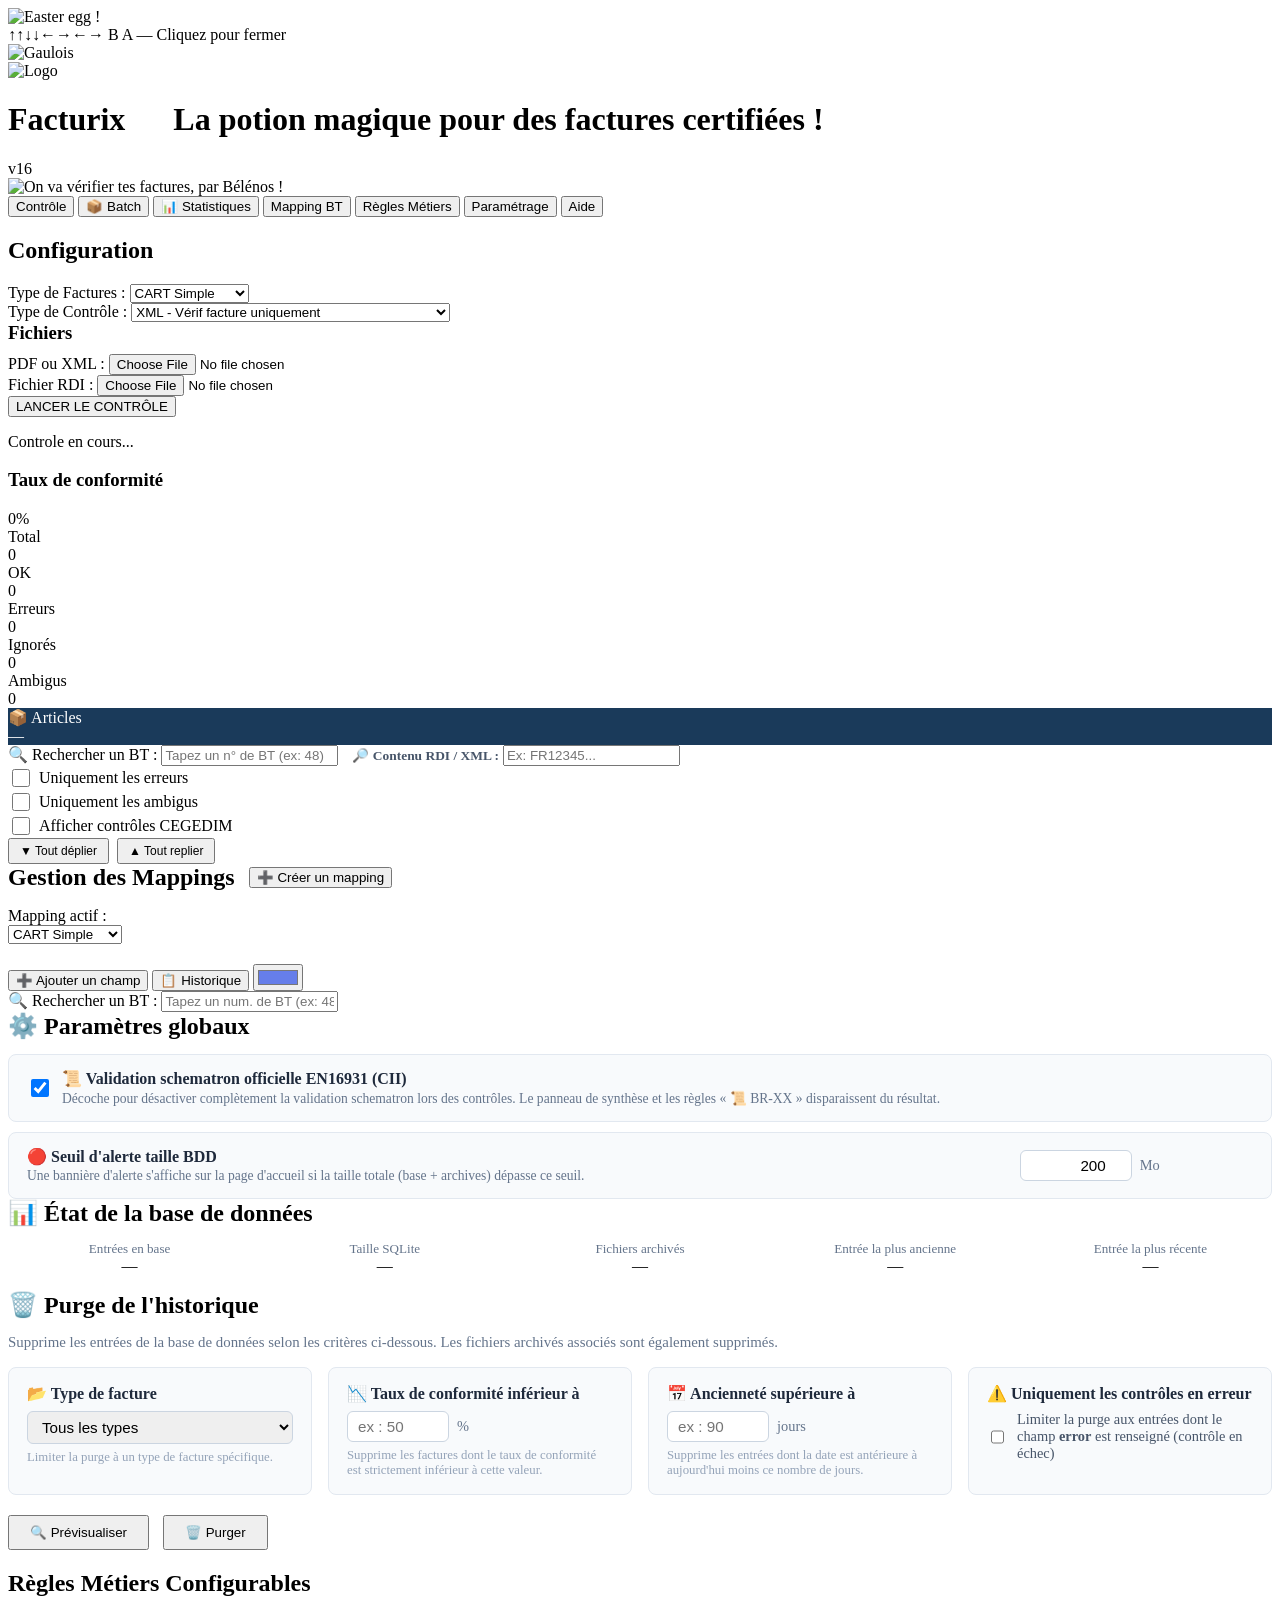
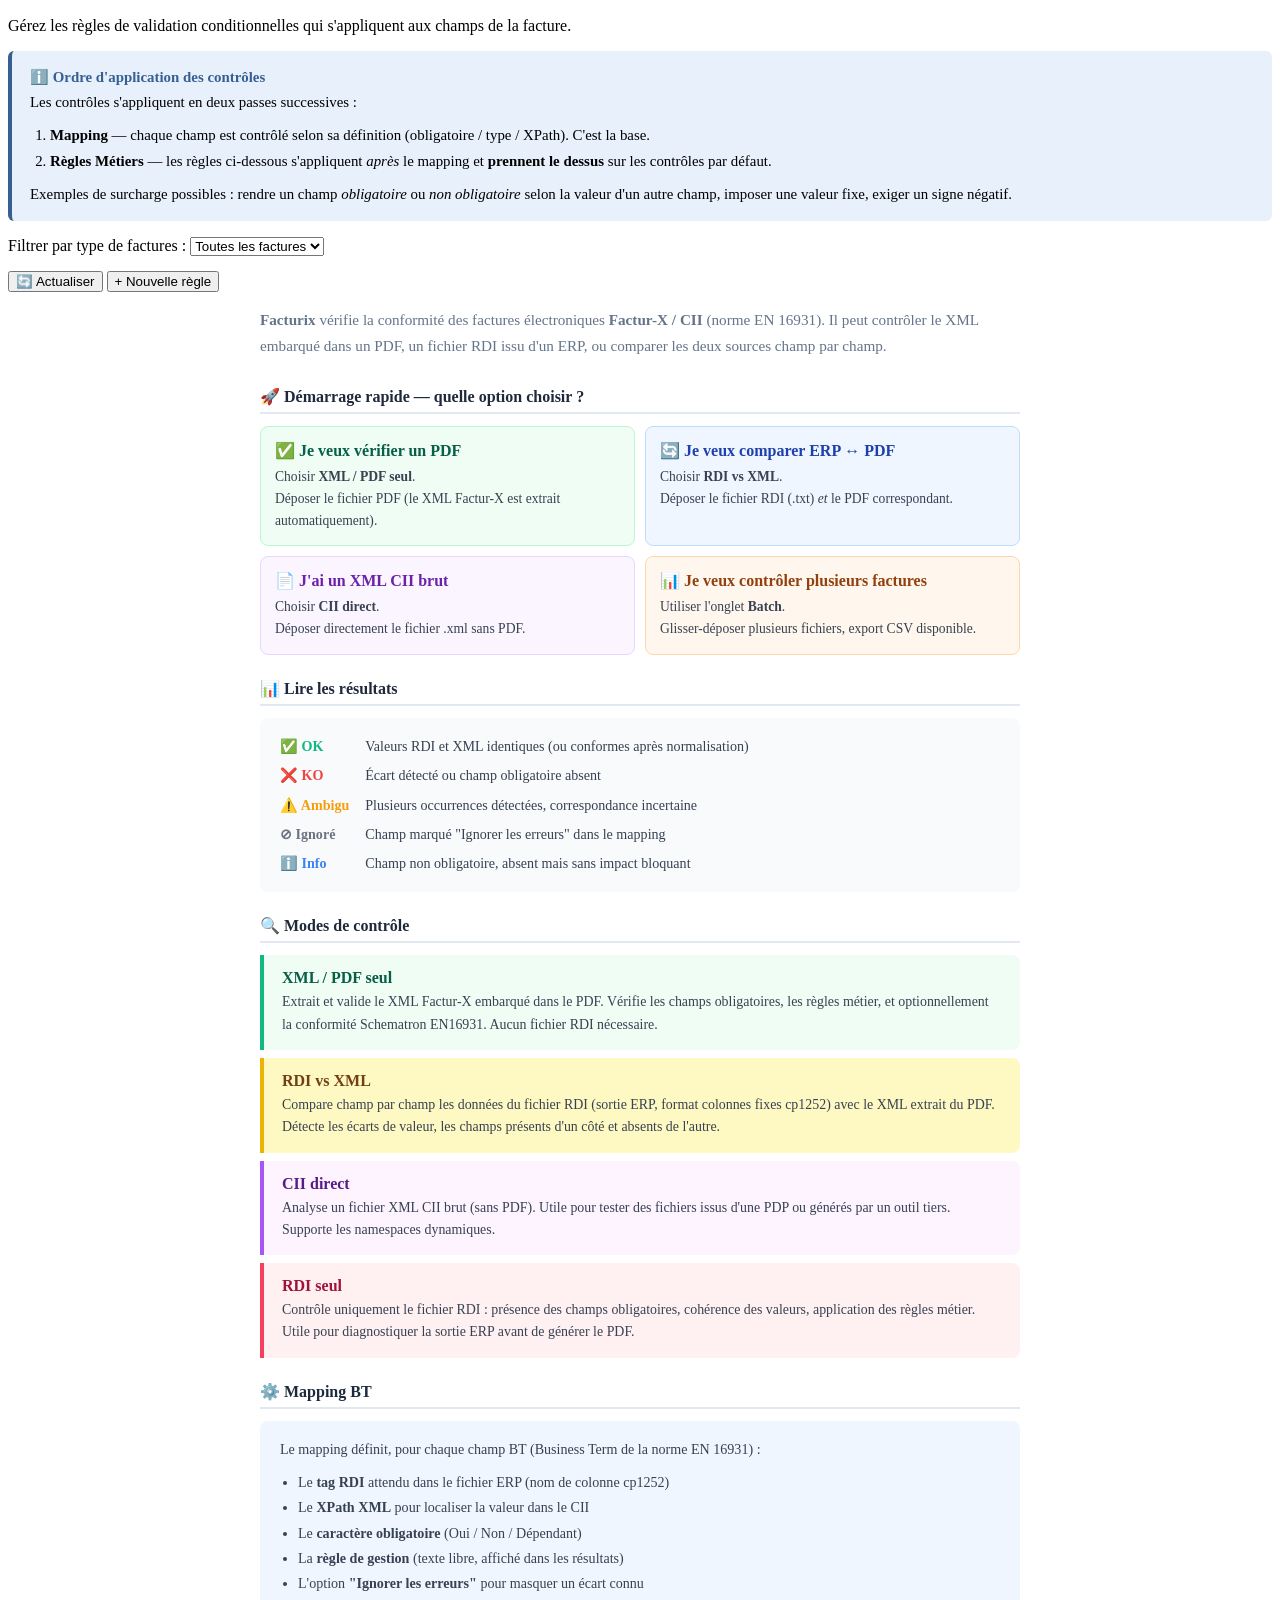
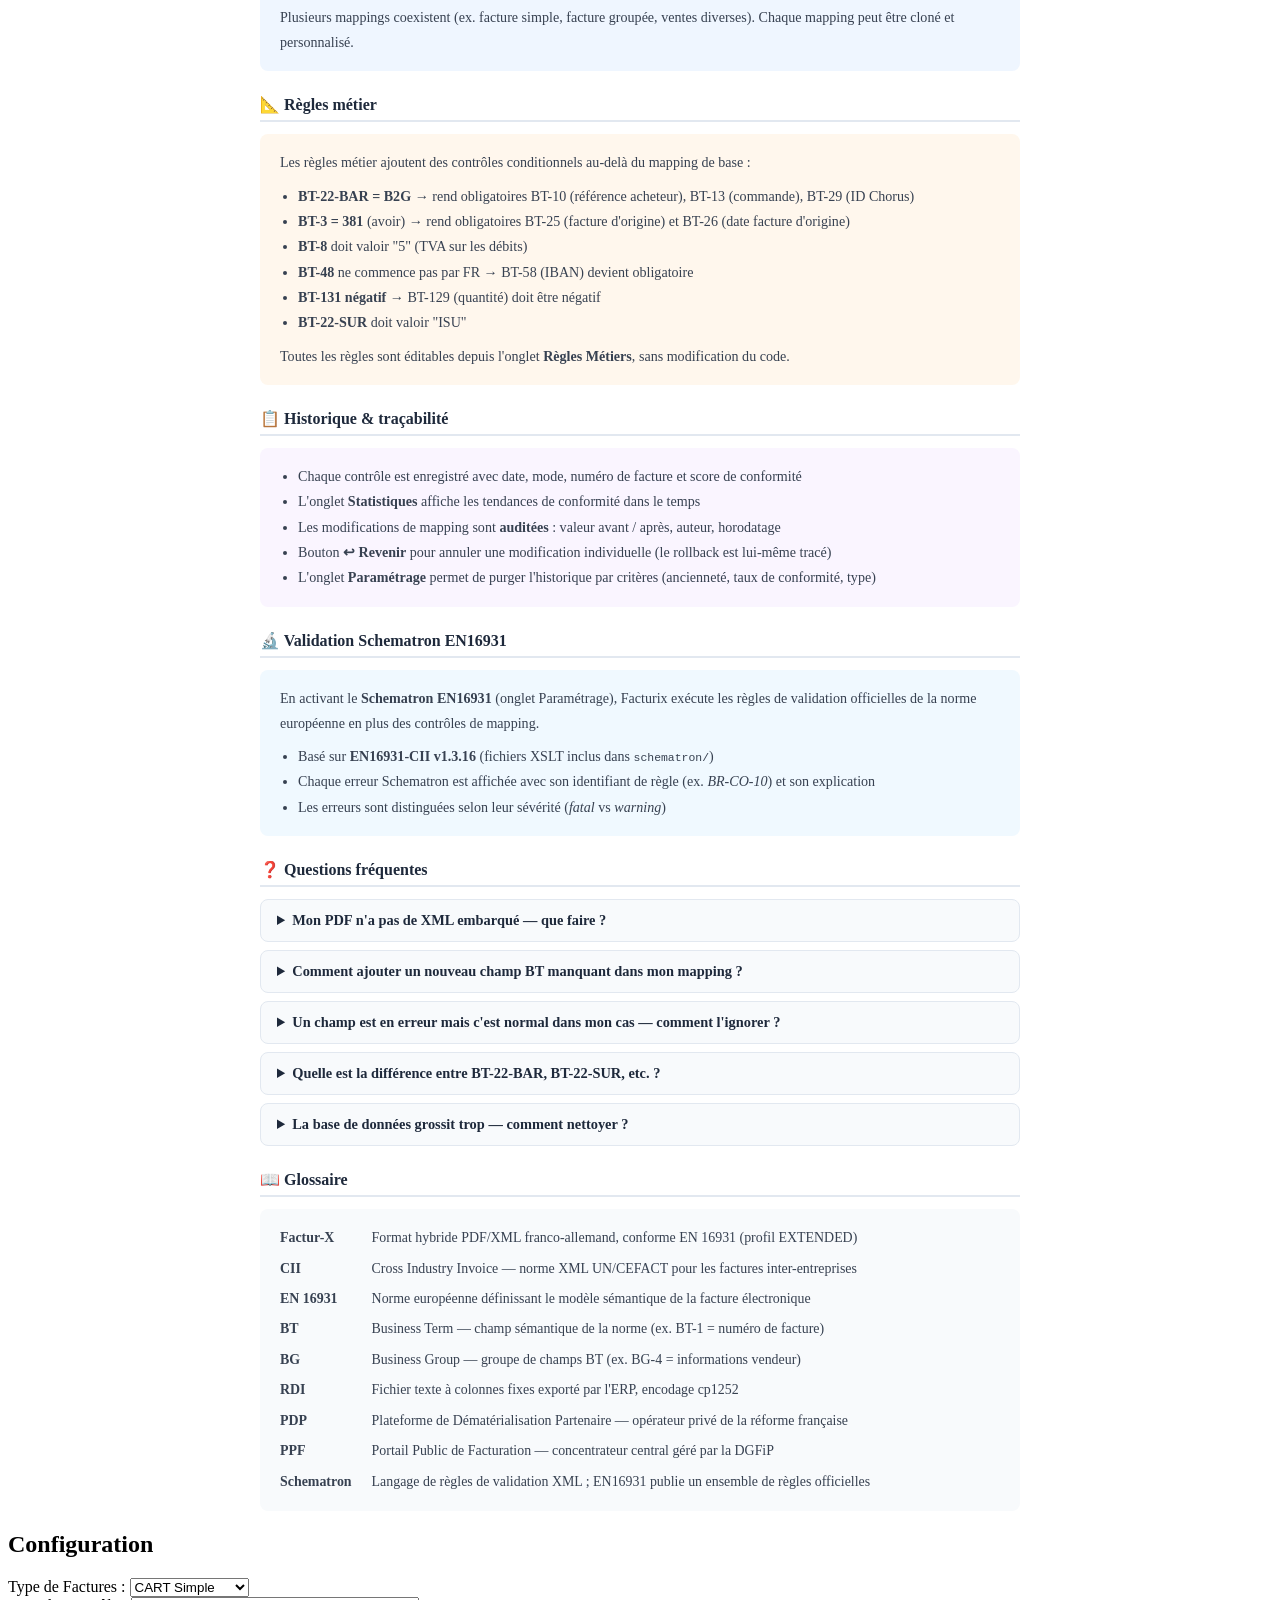
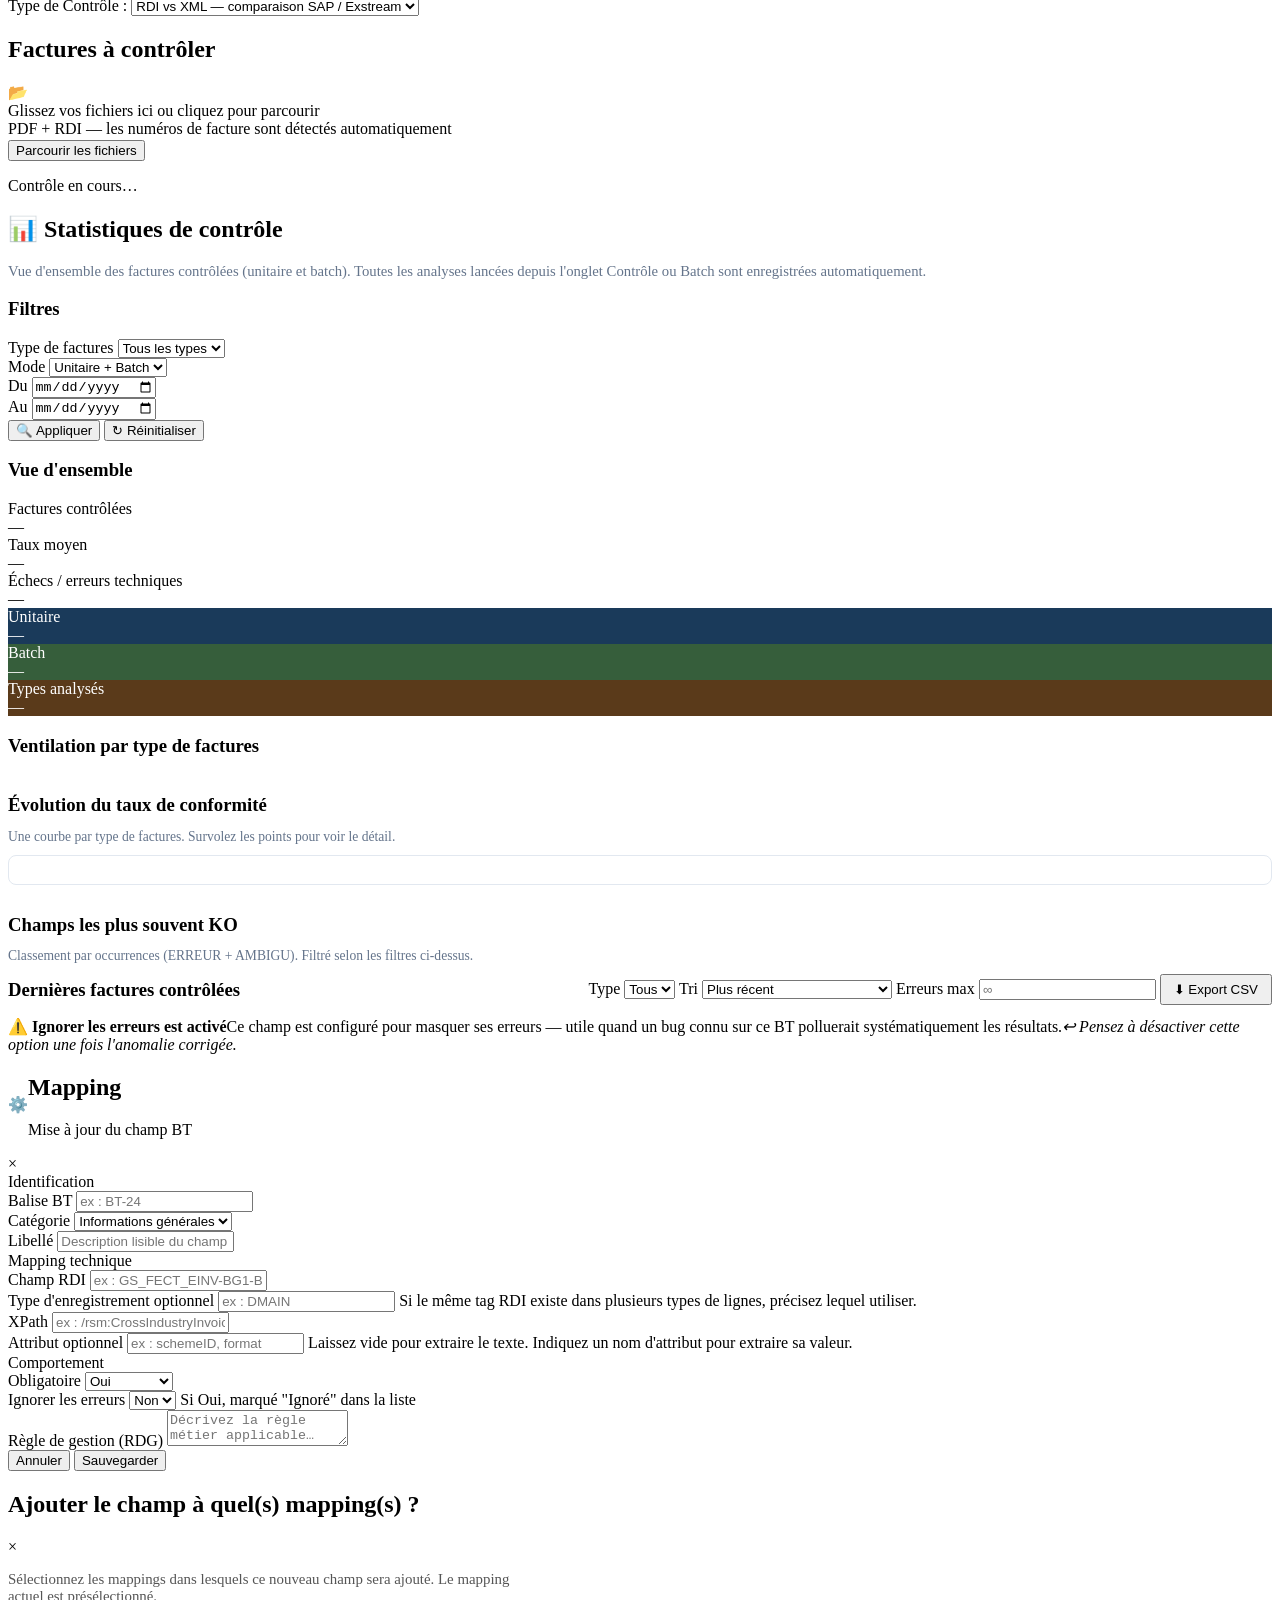
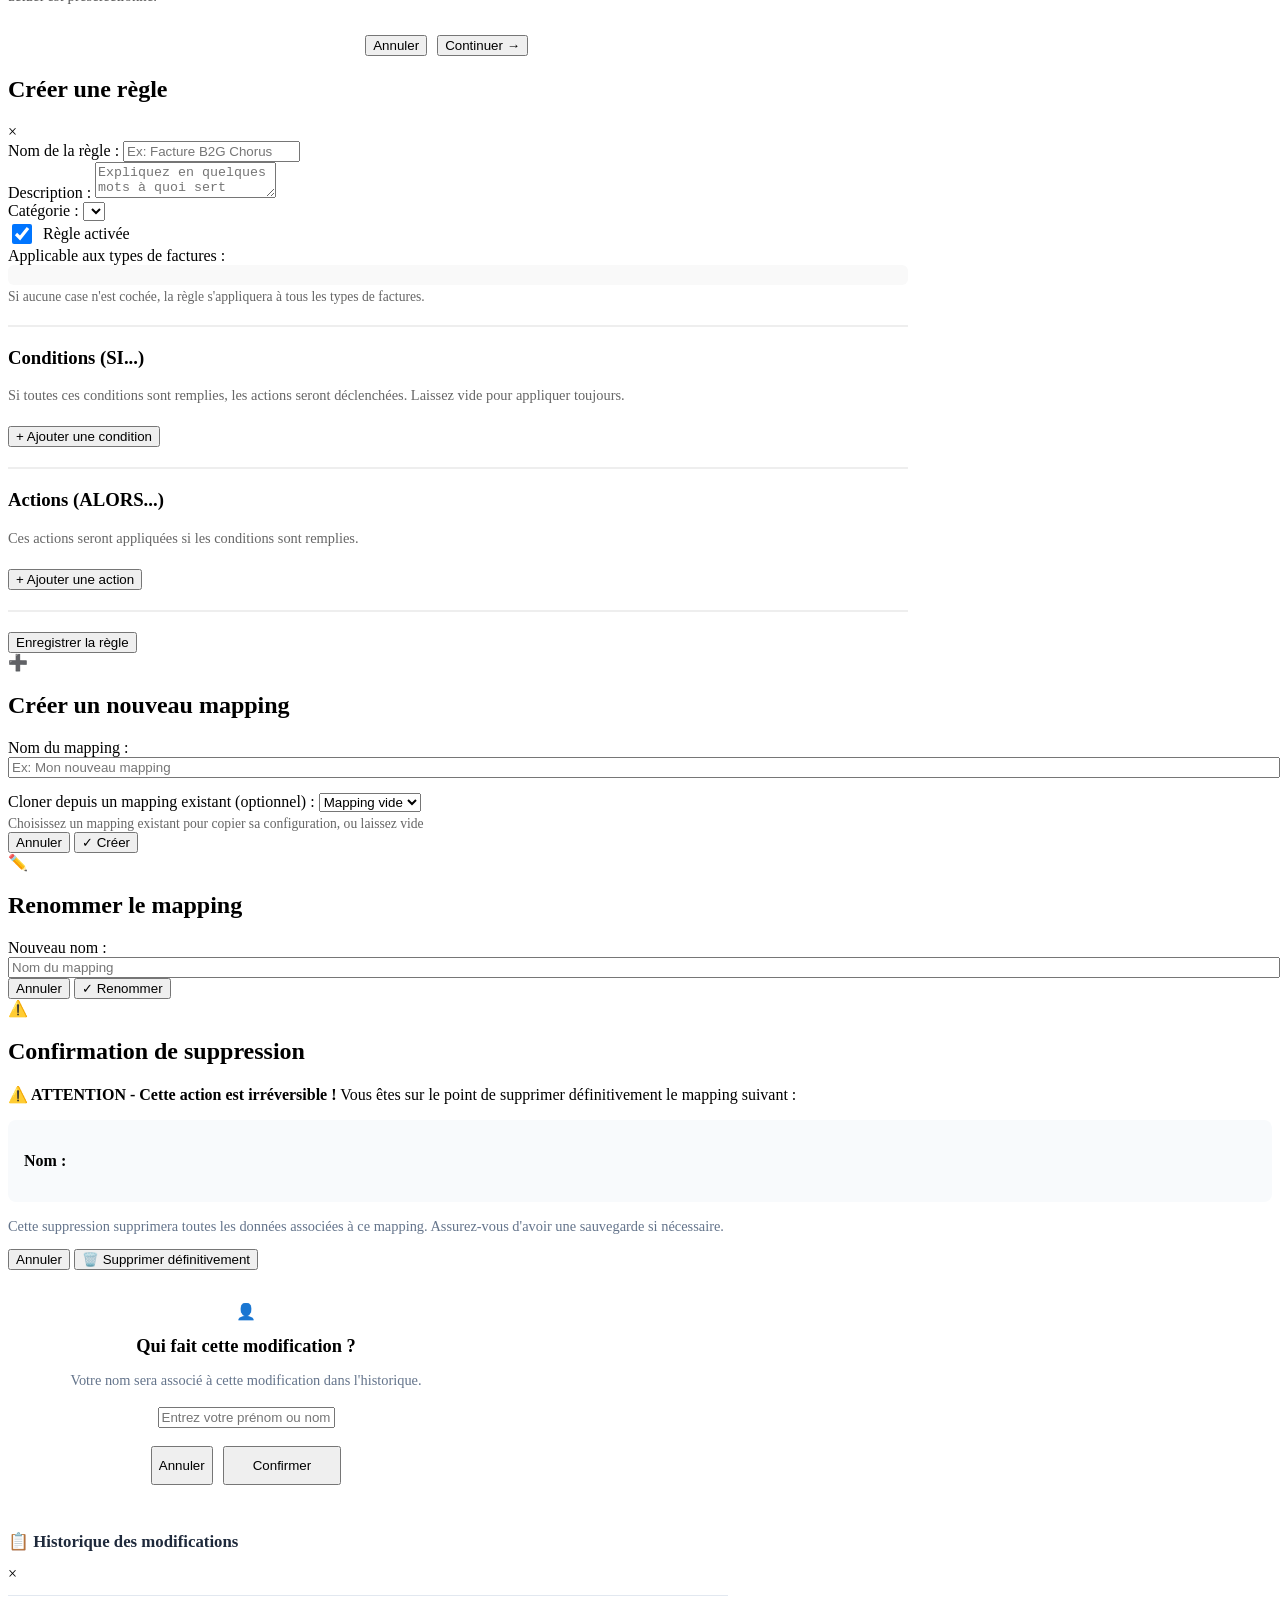
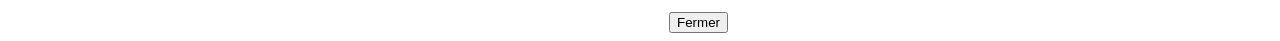
==== commit 4c89ee61: "to do list" ====
--- a/templates/index.html
+++ b/templates/index.html
@@ -185,6 +185,7 @@
 <option value="groupee">CART Groupée</option>
 <option value="flux">Flux Générique</option>
 </select>
+<button id="btnRenameCurrentMapping" class="btn-secondary" style="display:none" onclick="renameCurrentMapping()"><span>✏️</span> Renommer</button>
 <button id="btnDeleteCurrentMapping" class="btn-delete" style="display:none" onclick="deleteCurrentMapping()"><span>🗑️</span> Supprimer</button>
 </div>
 </div>
@@ -877,6 +878,27 @@
 </div>
 </div>
 
+<!-- Rename Mapping Modal -->
+<div id="renameMappingModal" class="modal">
+<div class="modal-content">
+<div class="modal-header create">
+<span class="warning-icon">✏️</span>
+<h2>Renommer le mapping</h2>
+</div>
+<div class="modal-body">
+<div class="form-group">
+<label>Nouveau nom :</label>
+<input type="text" id="renameMappingInput" placeholder="Nom du mapping" style="width:100%"
+  onkeydown="if(event.key==='Enter')confirmRenameMapping()">
+</div>
+</div>
+<div class="modal-footer">
+<button class="btn-secondary" onclick="closeRenameMappingModal()">Annuler</button>
+<button class="btn-create" onclick="confirmRenameMapping()"><span>✓</span> Renommer</button>
+</div>
+</div>
+</div>
+
 <!-- Delete Mapping Modal -->
 <div id="deleteMappingModal" class="modal">
 <div class="modal-content">
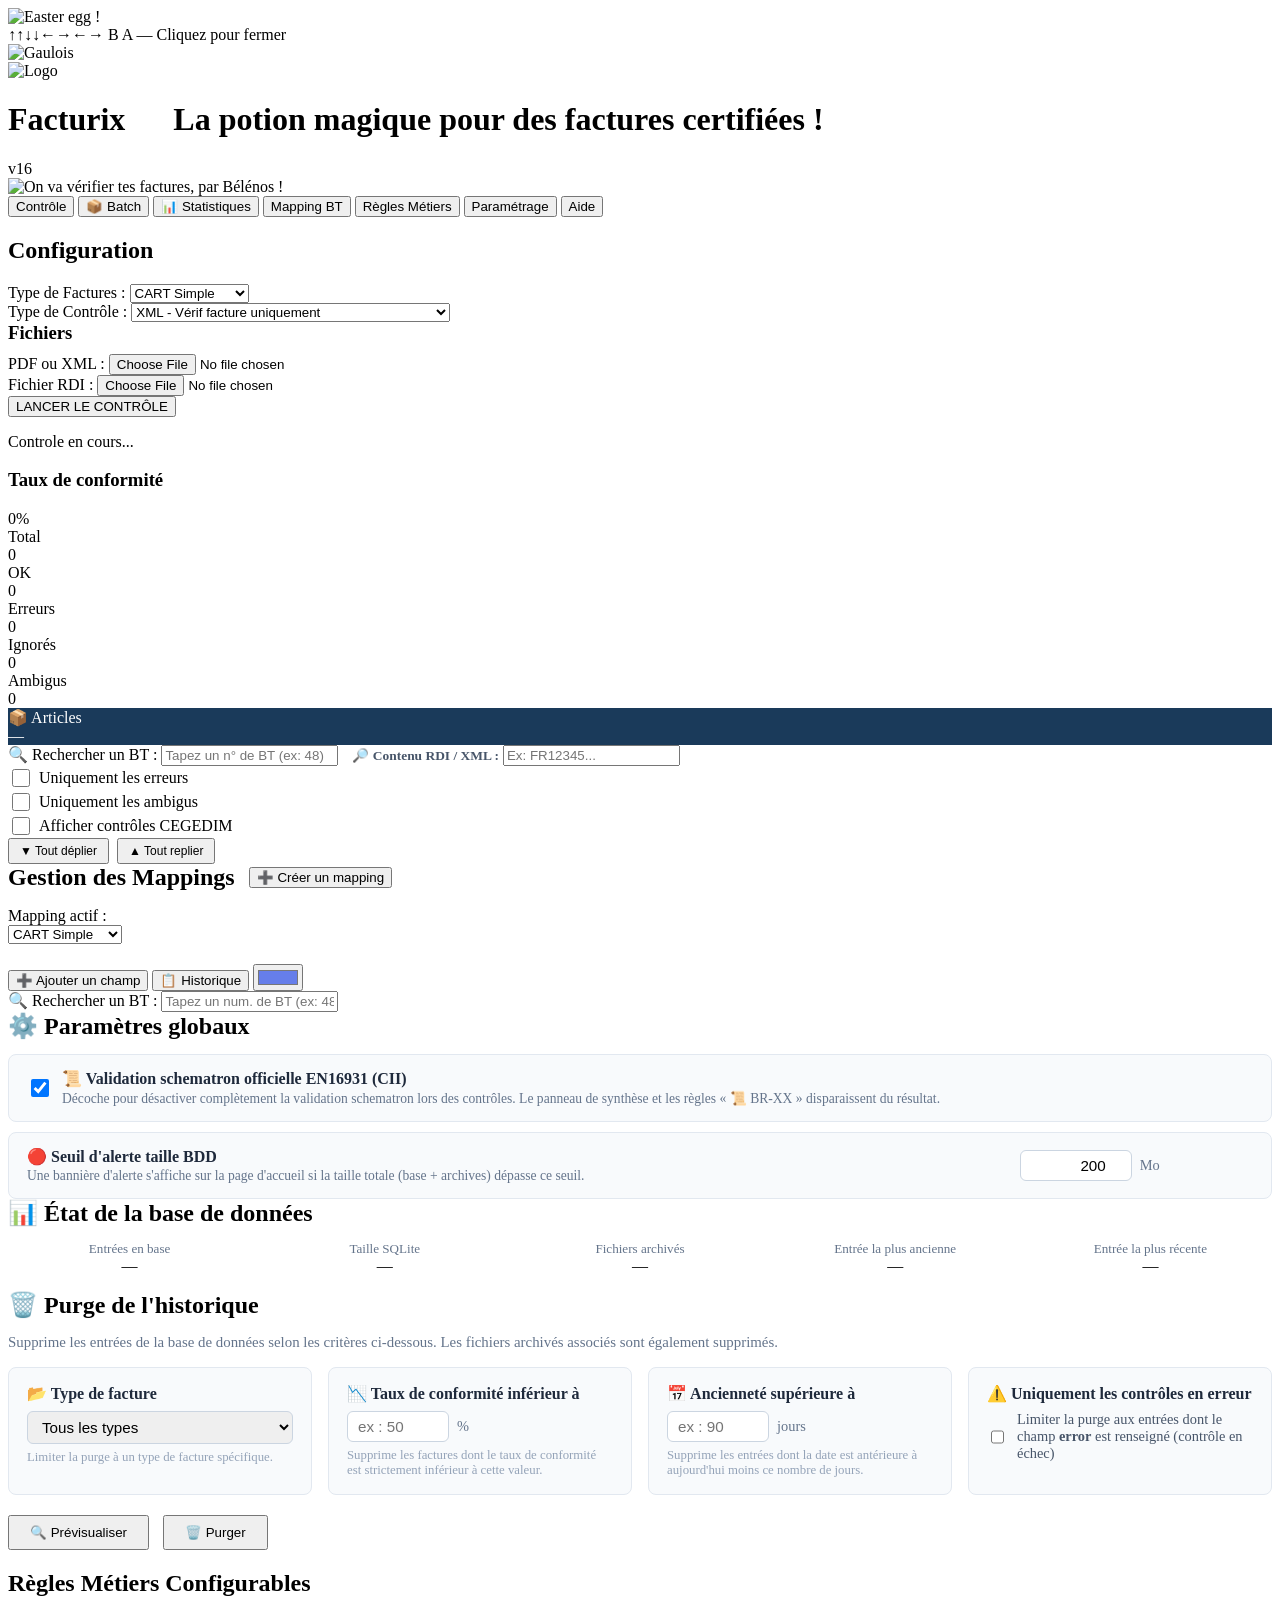
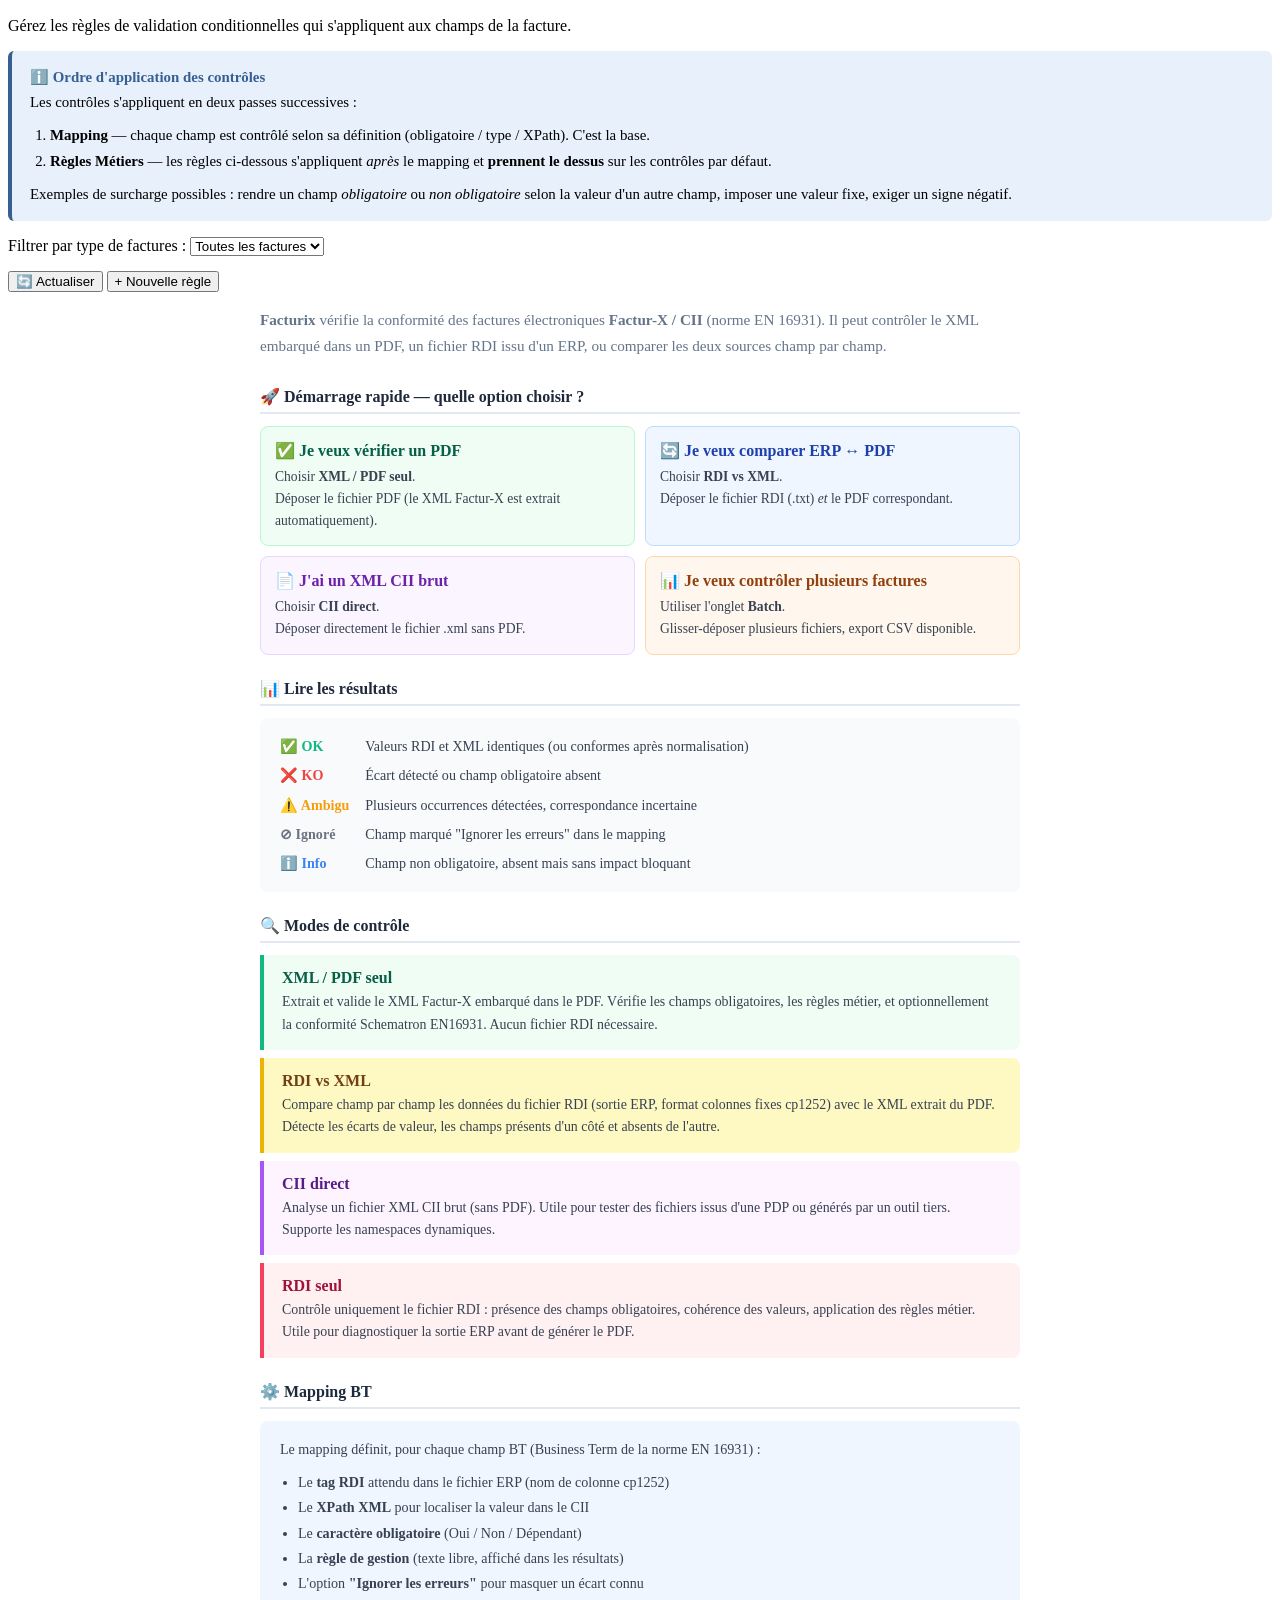
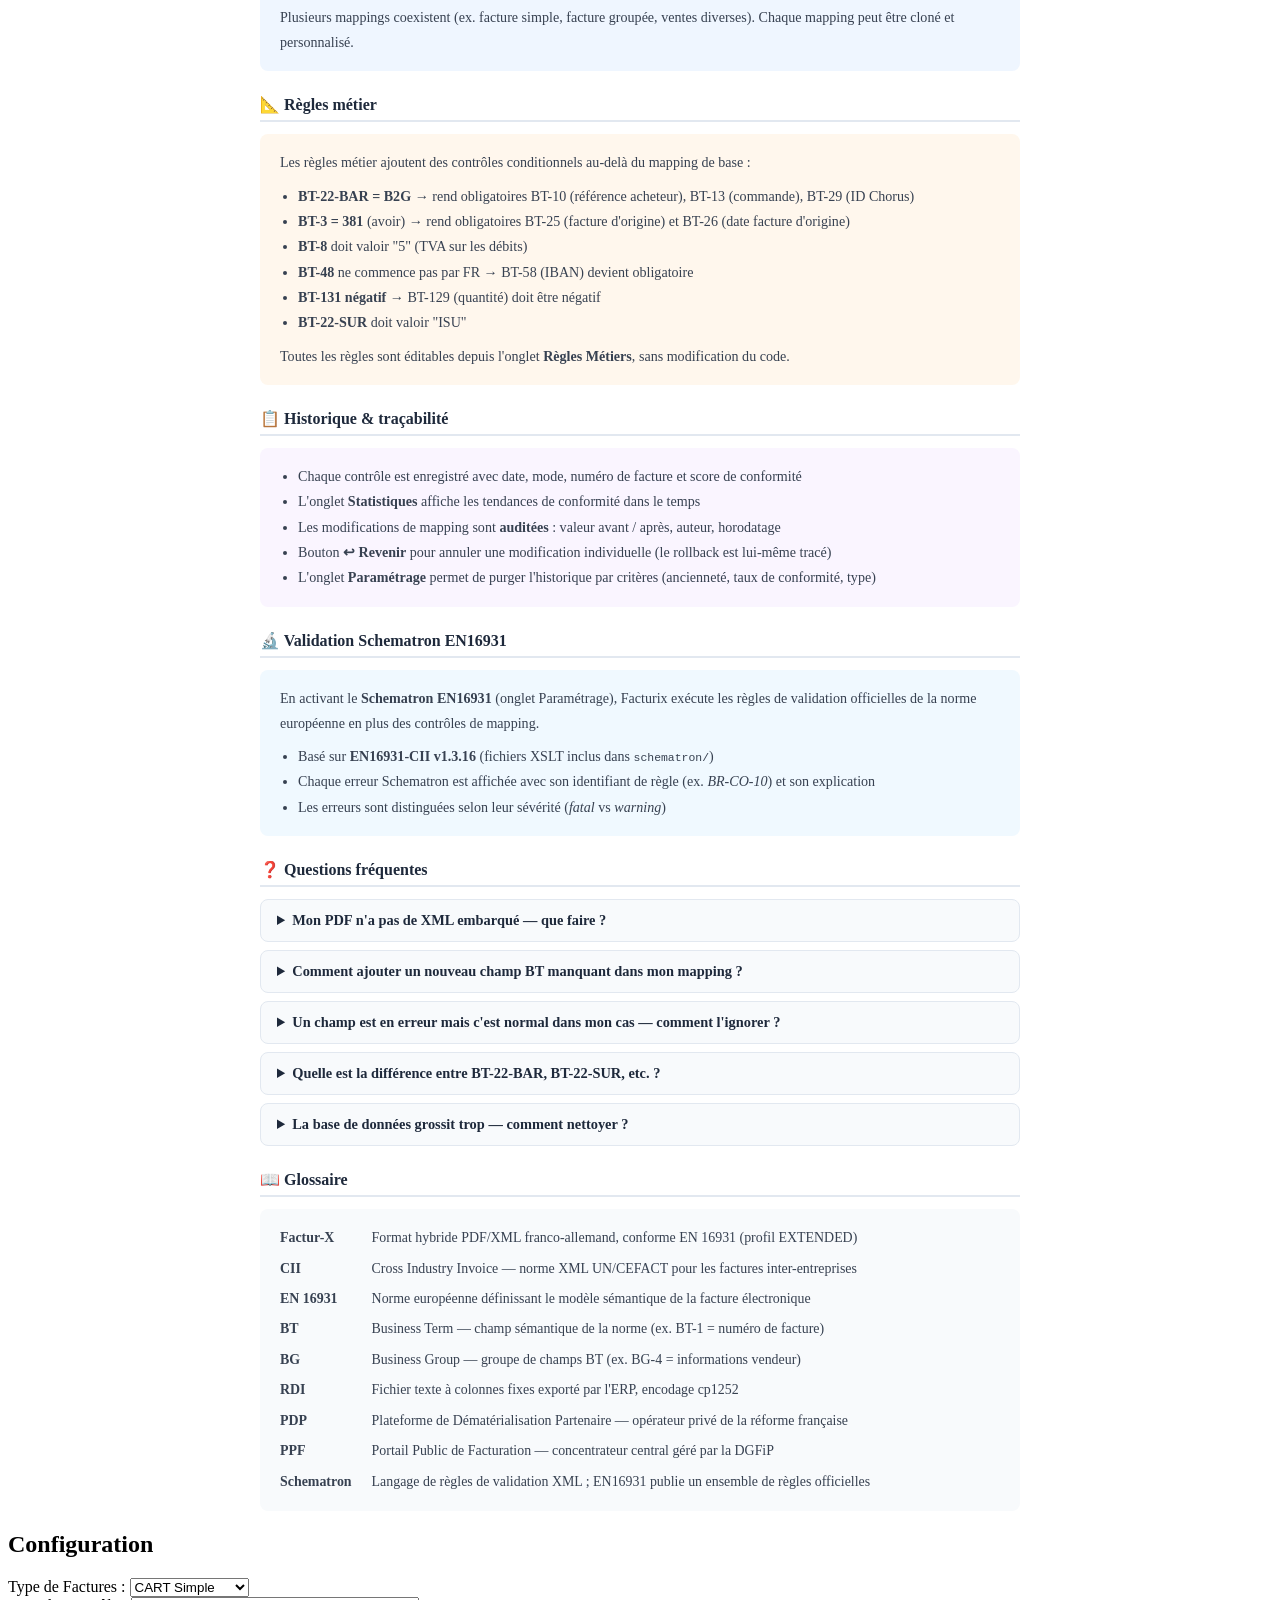
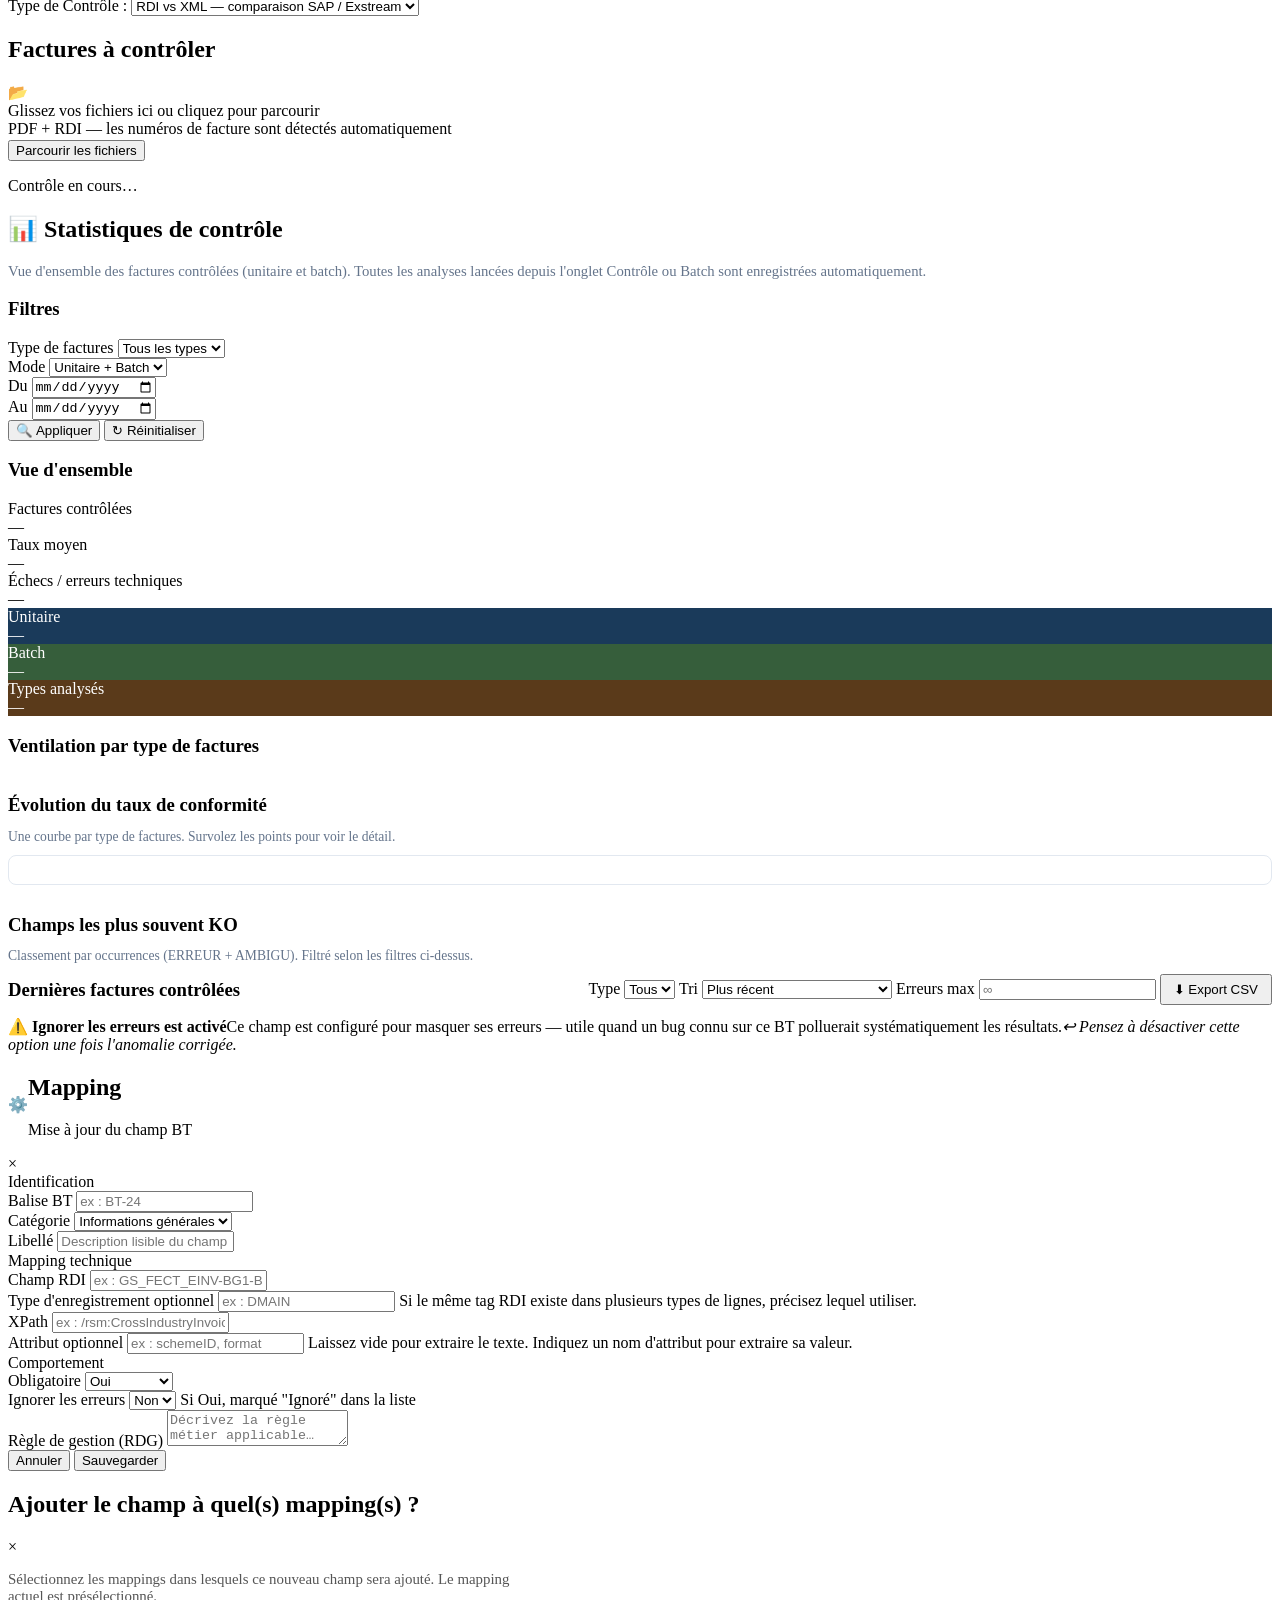
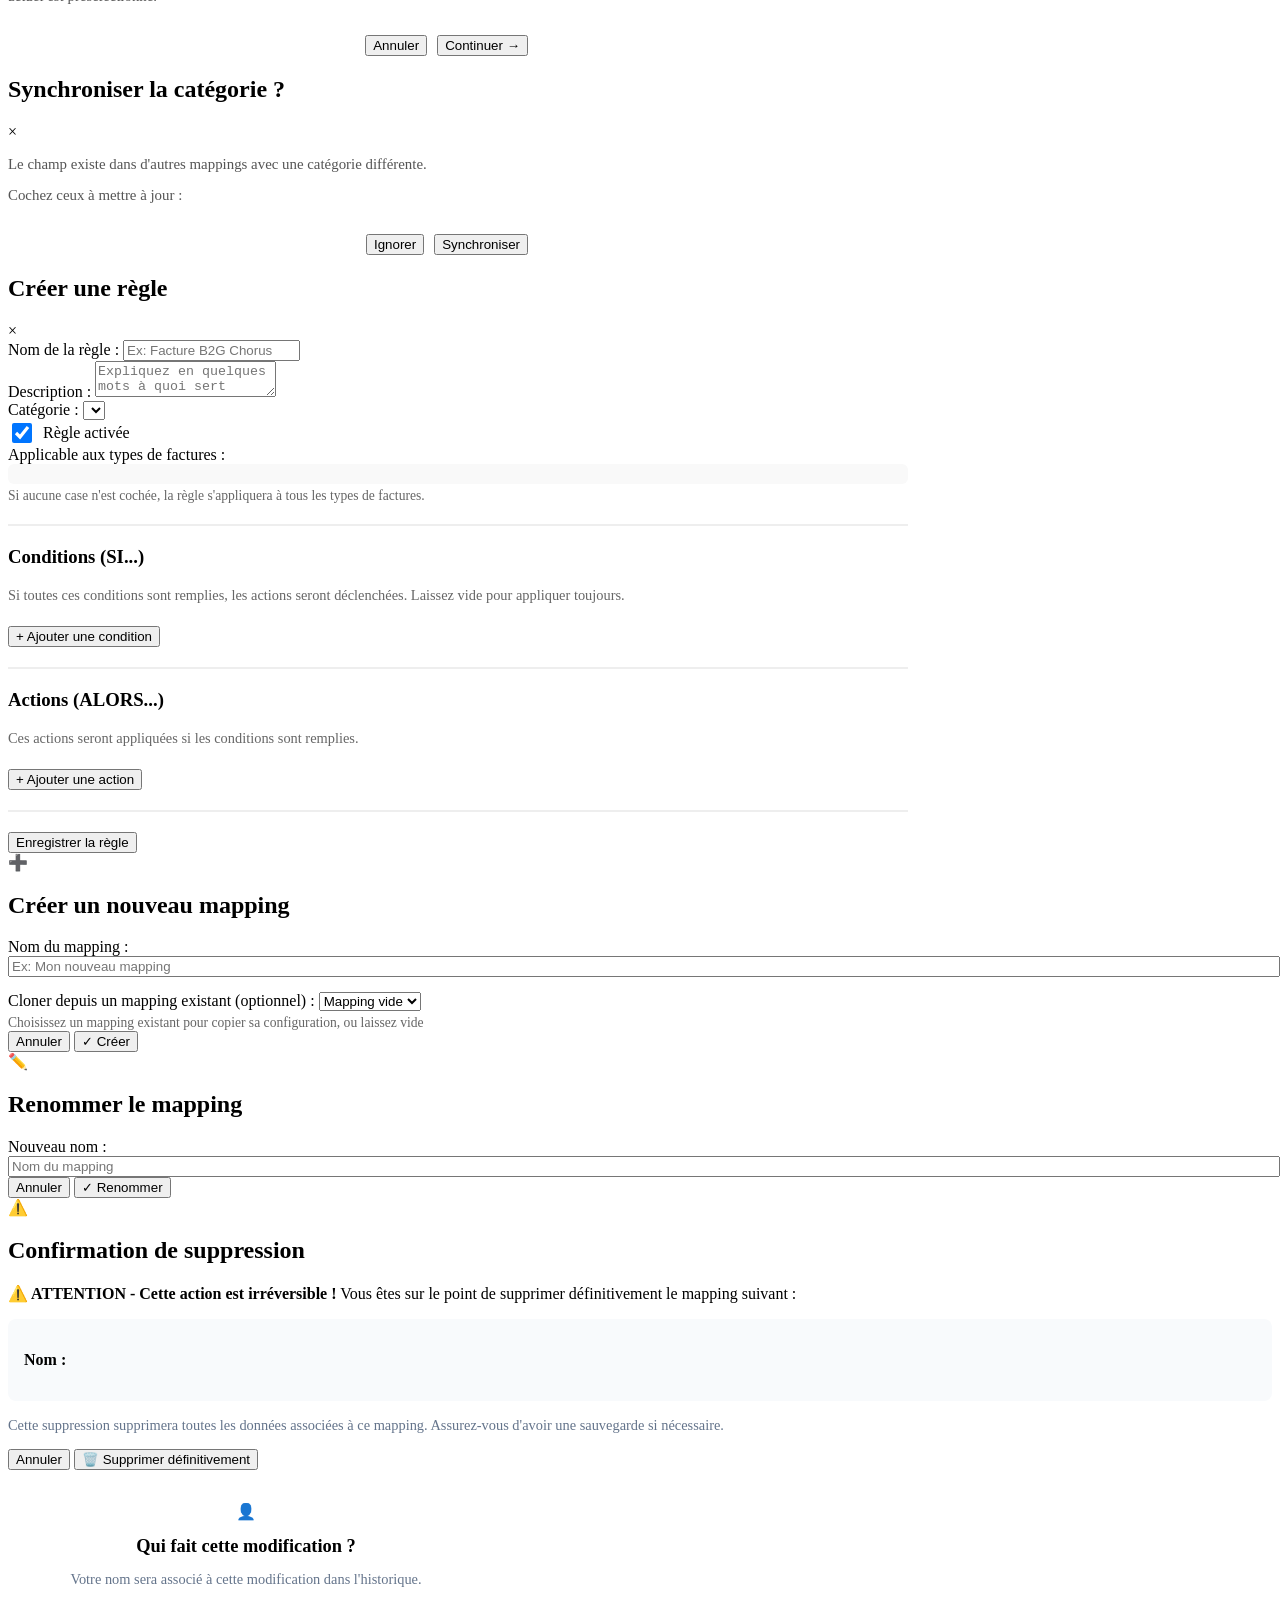
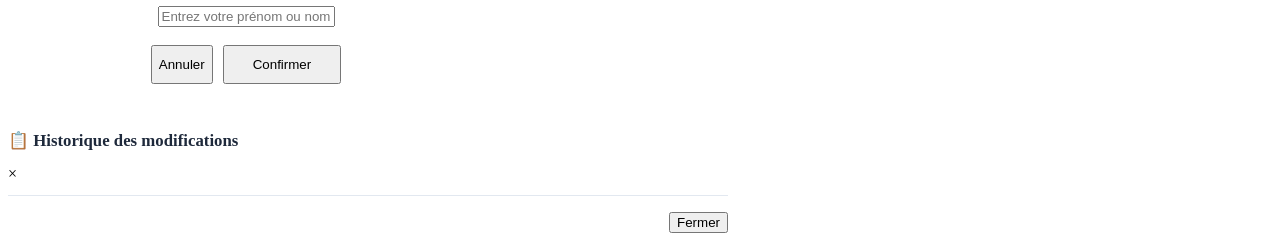
==== commit 929f182c: "DetailsPartout" ====
--- a/templates/index.html
+++ b/templates/index.html
@@ -107,13 +107,17 @@
 </div>
 <div class="loading" id="loading"><div class="spinner"></div><p>Controle en cours...</p></div>
 <div class="results" id="results">
-<div id="sharedBanner" style="display:none;background:#eef2ff;border-left:4px solid #667eea;border-radius:0 8px 8px 0;padding:10px 16px;margin-bottom:10px;align-items:center;gap:12px">
+<div id="sharedBanner" style="display:none;background:#eef2ff;border-left:4px solid #667eea;border-radius:0 8px 8px 0;padding:10px 16px;margin-bottom:10px;align-items:center;gap:12px;flex-wrap:wrap">
   <span style="font-size:1.1em">🔗</span>
-  <div style="flex:1">
+  <div style="flex:1;min-width:0">
     <span id="sharedBannerTitle" style="font-size:0.88em;font-weight:700;color:#3730a3"></span>
     <span id="sharedBannerFile" style="font-size:0.82em;color:#4338ca;margin-left:6px"></span>
   </div>
-  <span id="sharedBannerMapping" style="background:#667eea;color:#fff;font-size:0.78em;font-weight:700;padding:4px 12px;border-radius:20px;white-space:nowrap;letter-spacing:0.02em"></span>
+  <div style="display:flex;gap:8px;align-items:center;flex-wrap:wrap">
+    <span id="sharedBannerMapping" style="background:#667eea;color:#fff;font-size:0.78em;font-weight:700;padding:5px 12px;border-radius:20px;white-space:nowrap;letter-spacing:0.02em"></span>
+    <a id="sharedBannerDlXml" href="#" download style="display:none;background:#059669;color:#fff;font-size:0.78em;font-weight:700;padding:5px 12px;border-radius:20px;text-decoration:none;white-space:nowrap;letter-spacing:0.02em">⬇ XML</a>
+    <a id="sharedBannerDlPdf" href="#" download style="display:none;background:#dc2626;color:#fff;font-size:0.78em;font-weight:700;padding:5px 12px;border-radius:20px;text-decoration:none;white-space:nowrap;letter-spacing:0.02em">⬇ PDF</a>
+  </div>
 </div>
 <div class="invoice-summary" id="invoiceSummary" style="display:none"></div>
 <div class="progress-section">
@@ -799,6 +803,23 @@
 </div>
 </div>
 
+<!-- MODAL SYNC CATÉGORIE -->
+<div id="syncCategModal" class="modal">
+<div class="modal-content" style="max-width:520px">
+<div class="modal-header">
+<h2>Synchroniser la catégorie ?</h2>
+<span class="modal-close" id="syncCategClose">&times;</span>
+</div>
+<p style="margin-bottom:4px;color:#555;font-size:0.93em">Le champ <strong id="syncCategBt"></strong> existe dans d'autres mappings avec une catégorie différente.</p>
+<p style="margin-bottom:12px;color:#555;font-size:0.93em">Cochez ceux à mettre à jour :</p>
+<div id="syncCategList" style="display:flex;flex-direction:column;gap:8px;max-height:300px;overflow-y:auto;margin-bottom:18px"></div>
+<div style="display:flex;gap:10px;justify-content:flex-end">
+<button class="btn-secondary" id="syncCategCancel">Ignorer</button>
+<button class="btn" id="syncCategConfirm">Synchroniser</button>
+</div>
+</div>
+</div>
+
 <!-- MODAL RESTAURATION -->
 <!-- MODAL EDITION RÈGLE -->
 <div id="editRuleModal" class="modal">
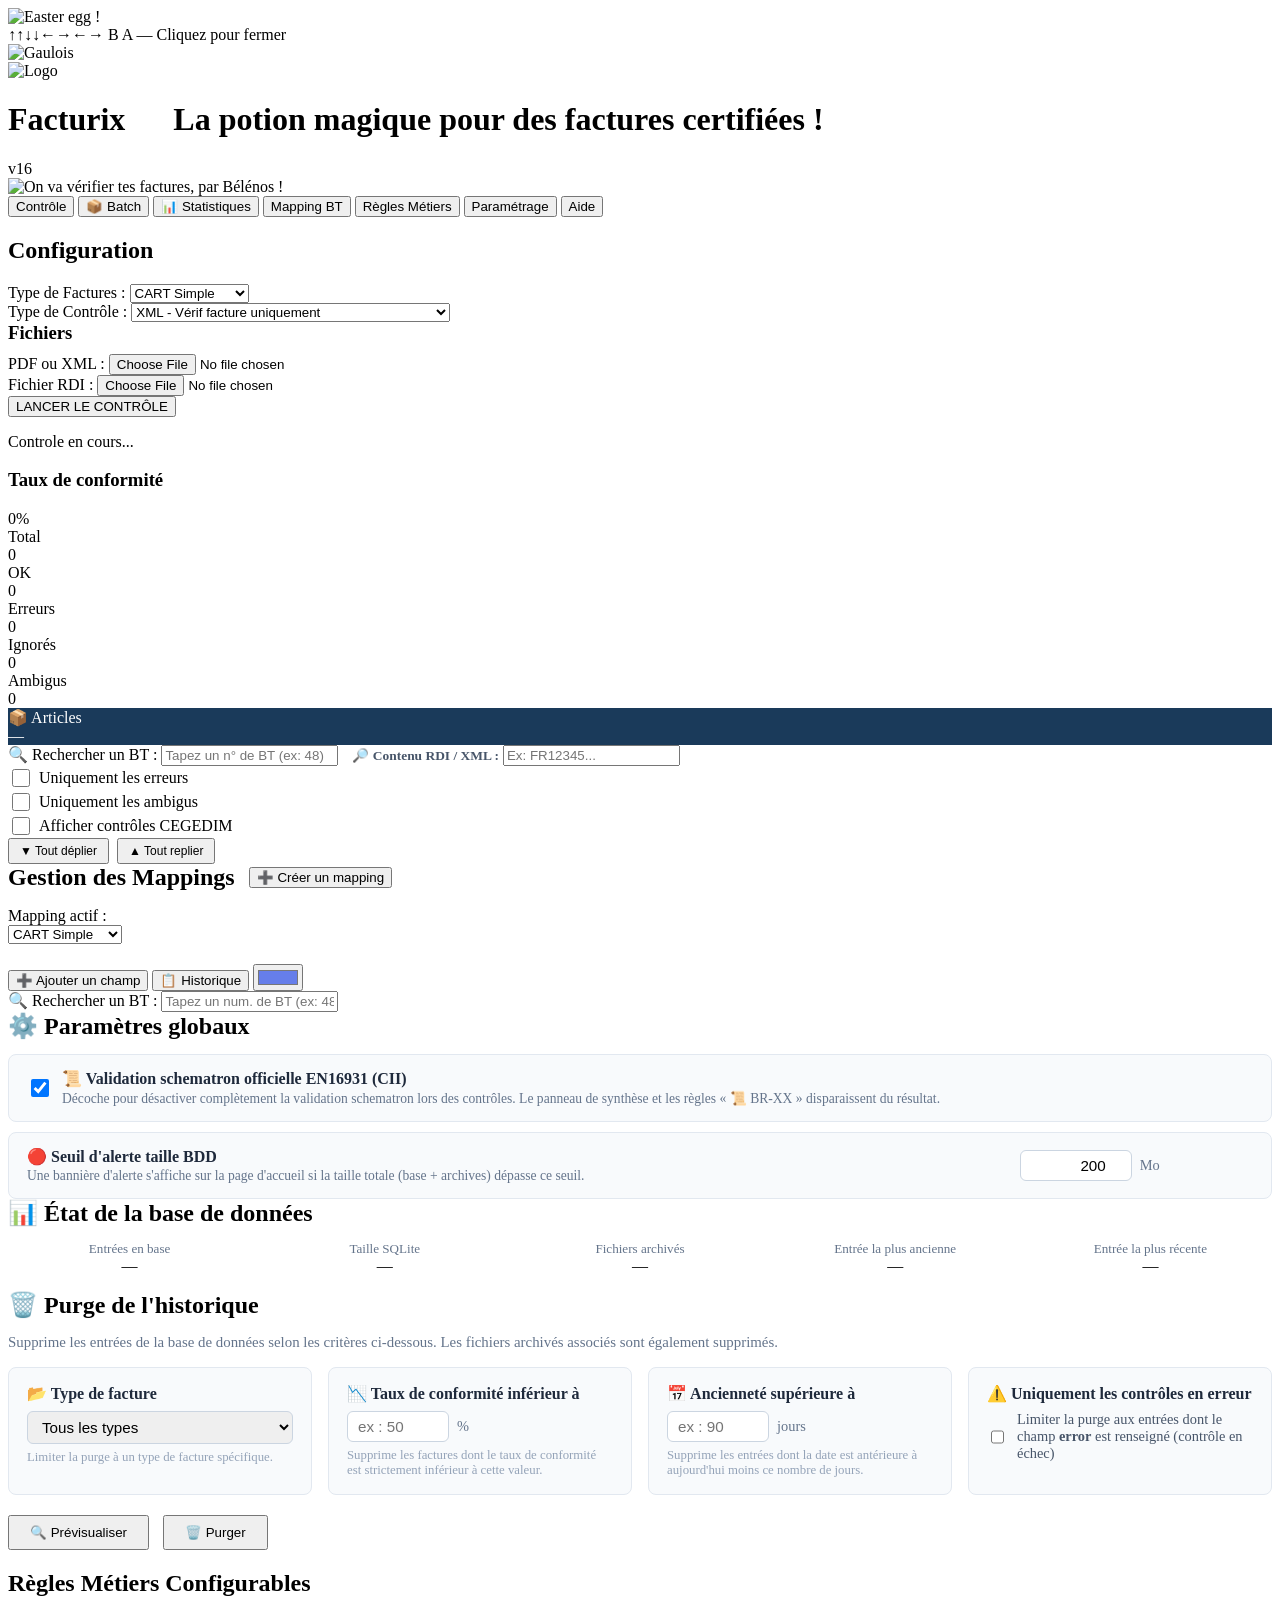
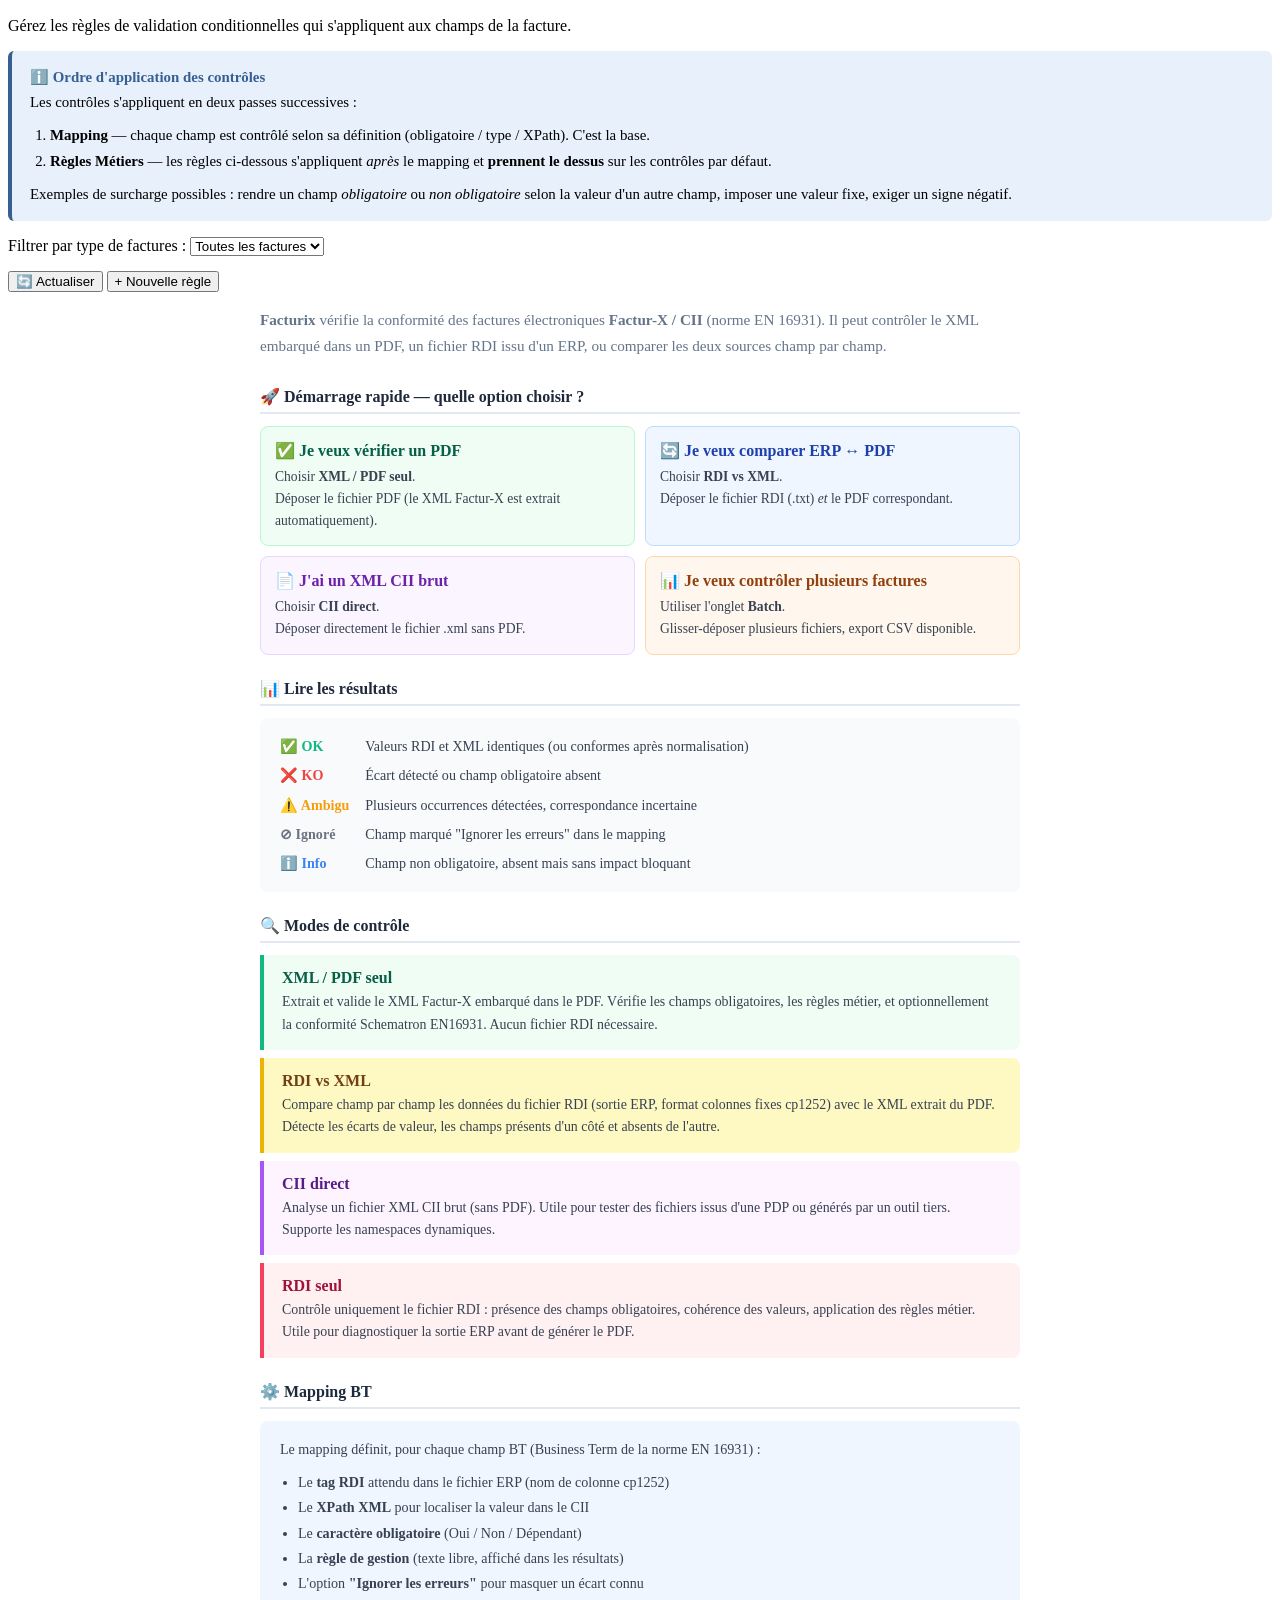
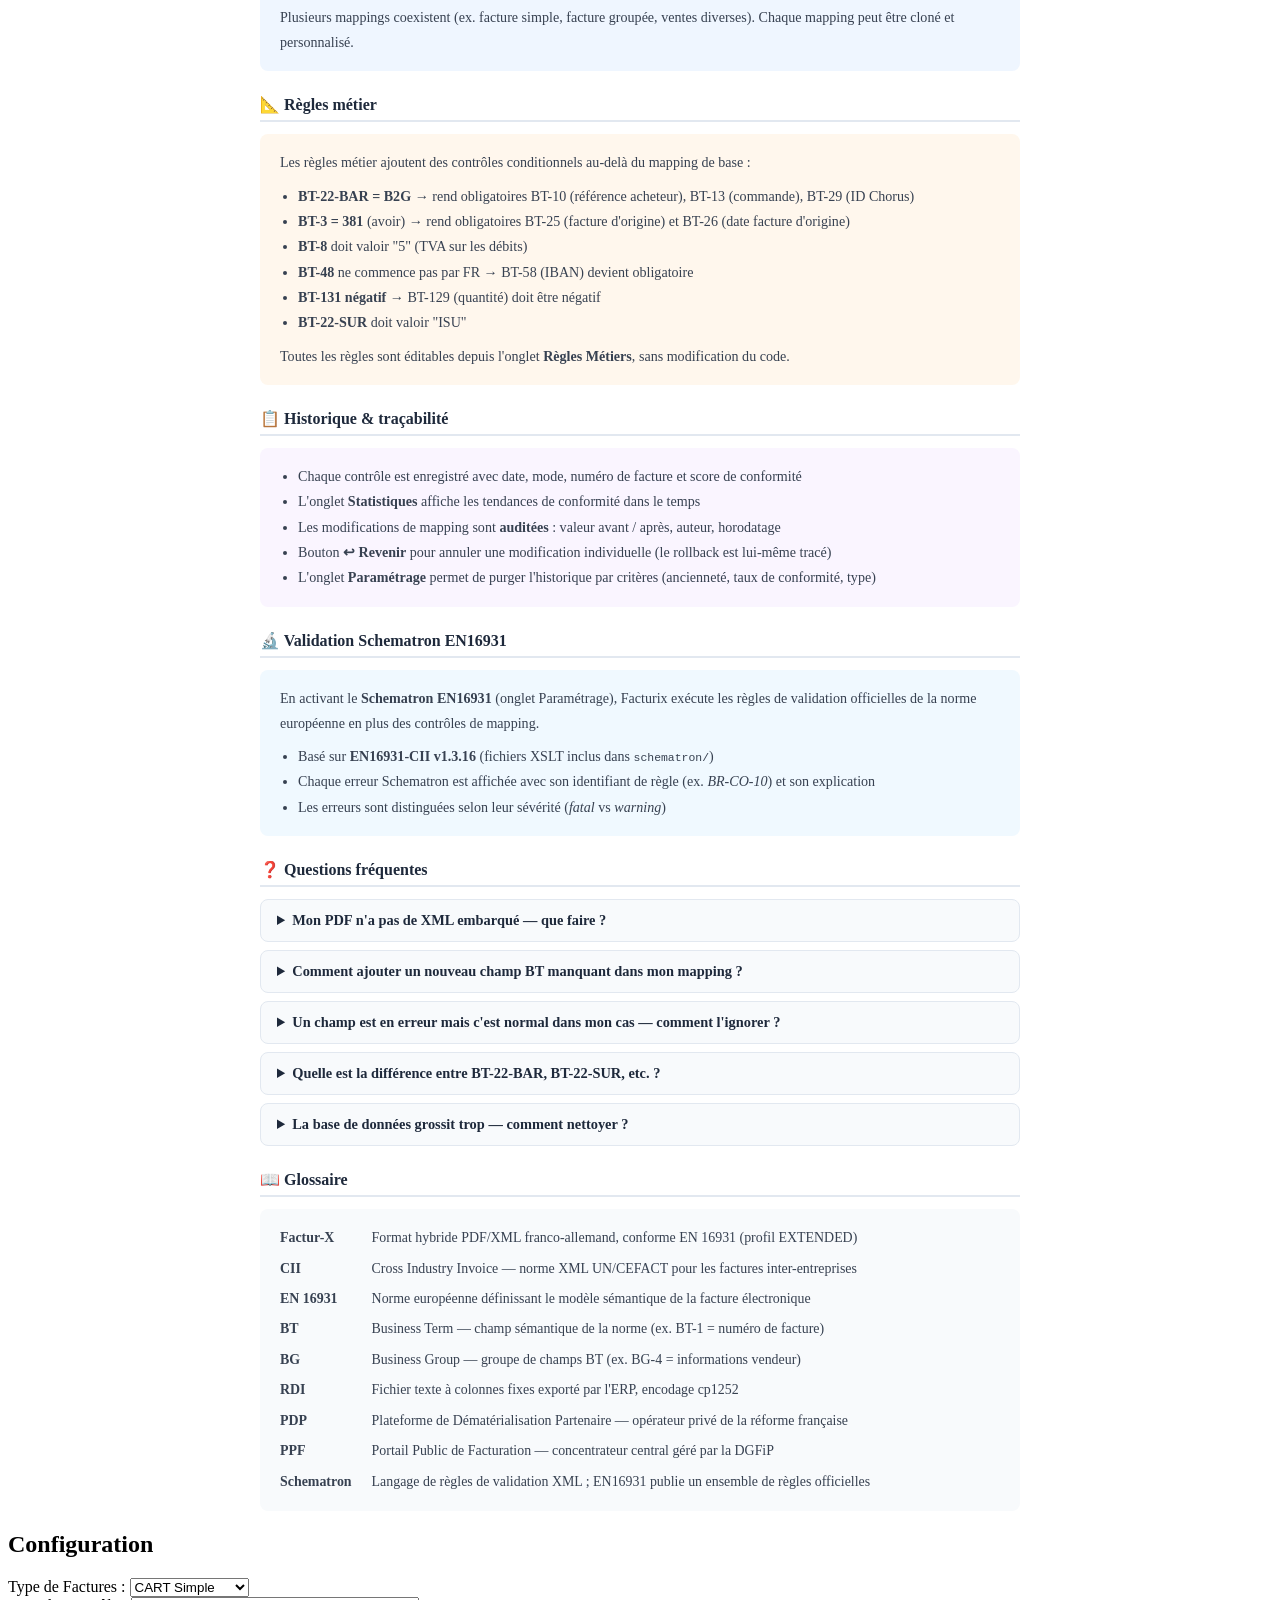
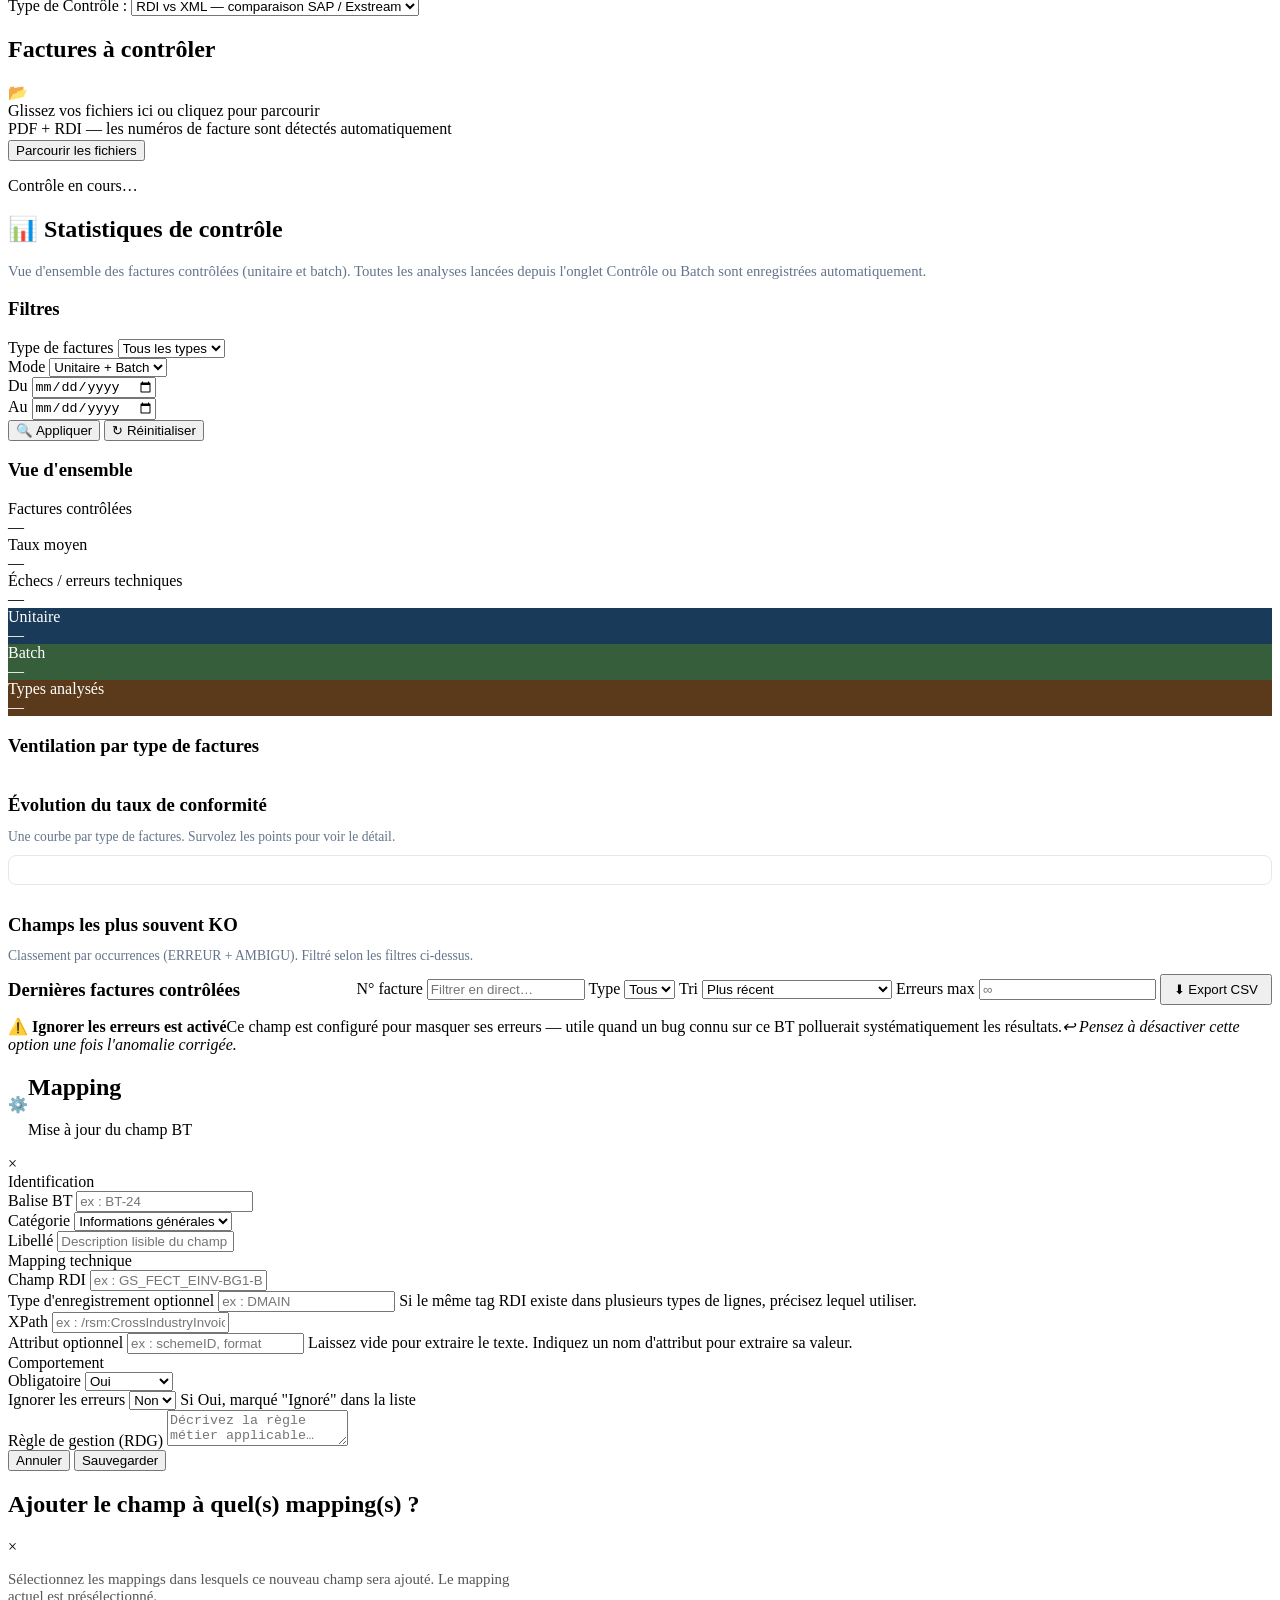
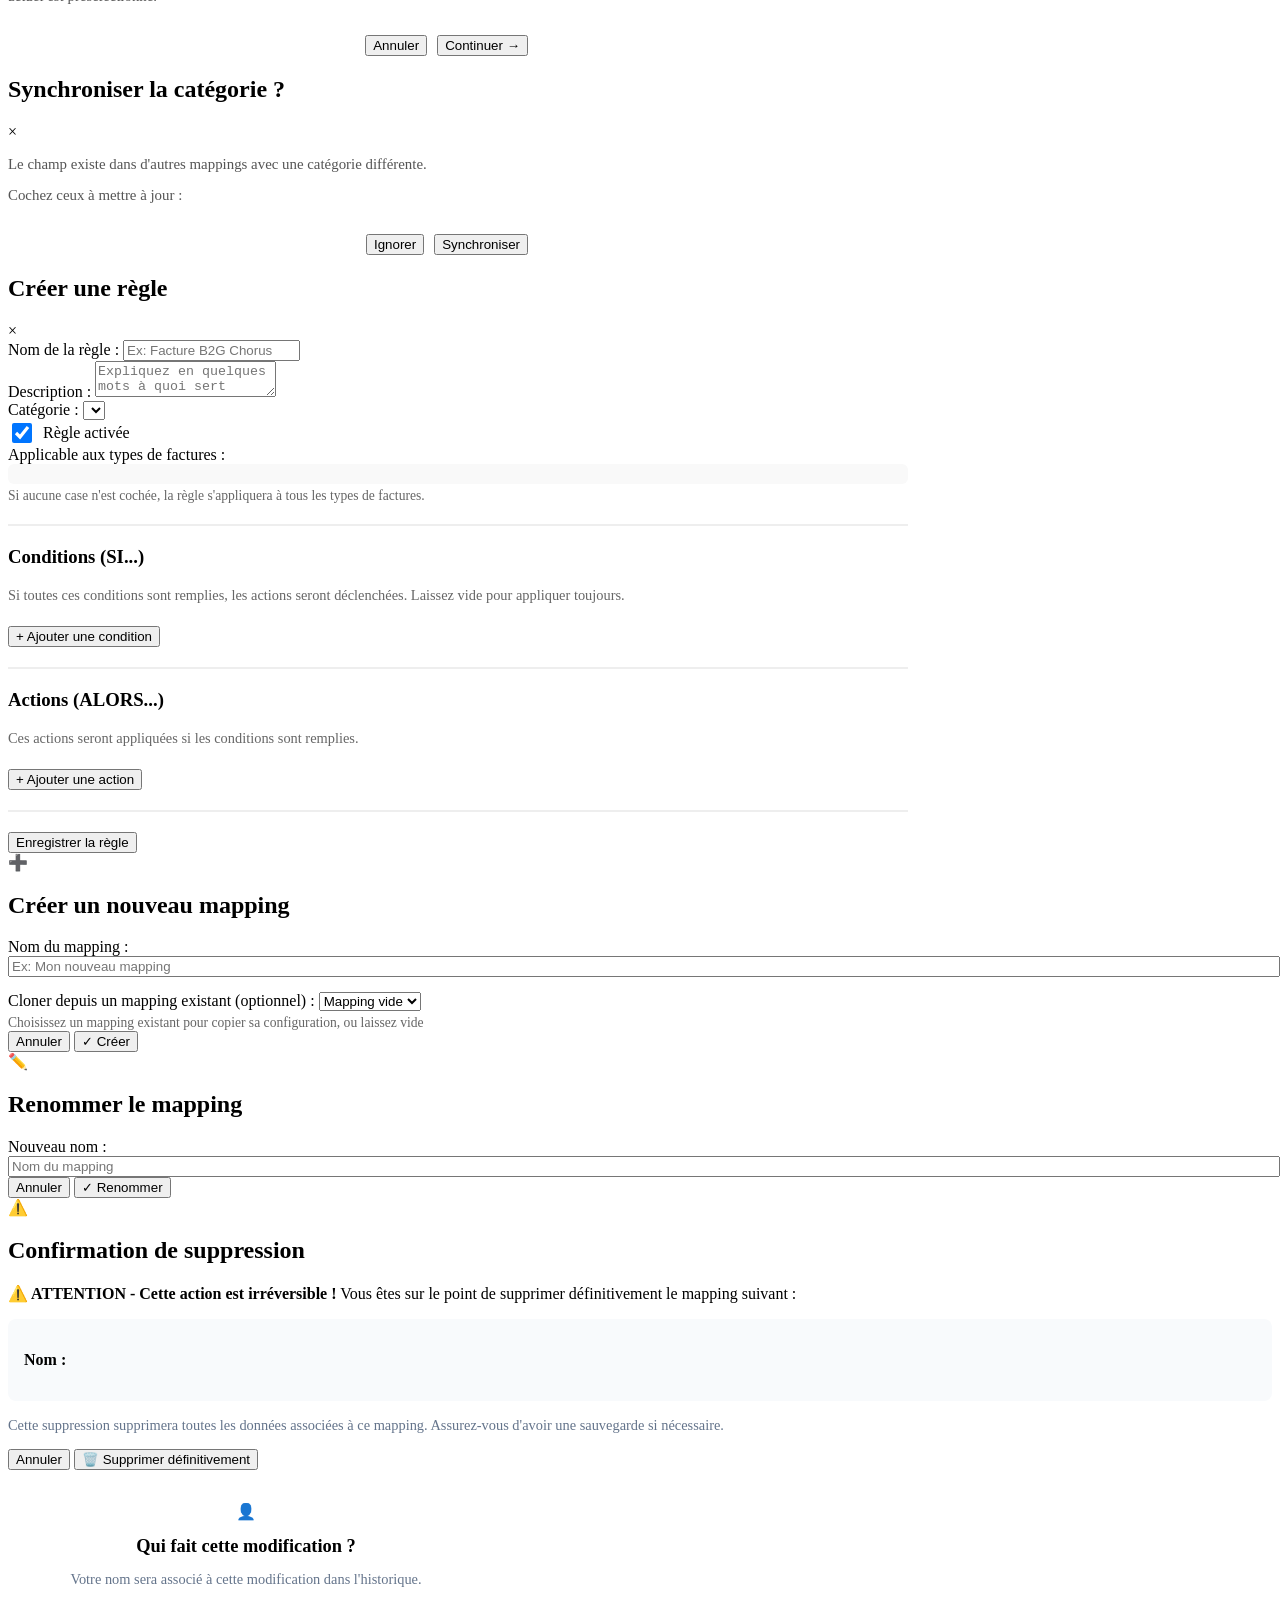
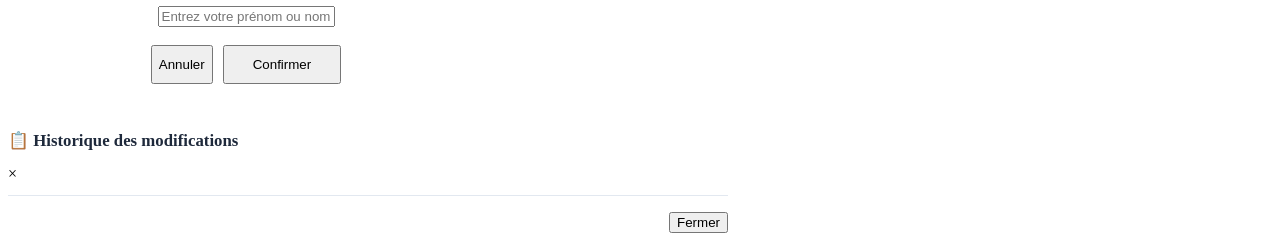
==== commit 75f29a53: "improvements" ====
--- a/templates/index.html
+++ b/templates/index.html
@@ -115,6 +115,7 @@
   </div>
   <div style="display:flex;gap:8px;align-items:center;flex-wrap:wrap">
     <span id="sharedBannerMapping" style="background:#667eea;color:#fff;font-size:0.78em;font-weight:700;padding:5px 12px;border-radius:20px;white-space:nowrap;letter-spacing:0.02em"></span>
+    <a id="sharedBannerDlRdi" href="#" download style="display:none;background:#2563eb;color:#fff;font-size:0.78em;font-weight:700;padding:5px 12px;border-radius:20px;text-decoration:none;white-space:nowrap;letter-spacing:0.02em">⬇ RDI</a>
     <a id="sharedBannerDlXml" href="#" download style="display:none;background:#059669;color:#fff;font-size:0.78em;font-weight:700;padding:5px 12px;border-radius:20px;text-decoration:none;white-space:nowrap;letter-spacing:0.02em">⬇ XML</a>
     <a id="sharedBannerDlPdf" href="#" download style="display:none;background:#dc2626;color:#fff;font-size:0.78em;font-weight:700;padding:5px 12px;border-radius:20px;text-decoration:none;white-space:nowrap;letter-spacing:0.02em">⬇ PDF</a>
   </div>
@@ -660,6 +661,11 @@
 <h3 style="margin:0">Dernières factures contrôlées</h3>
 <div class="hist-filters">
 <label class="hist-field">
+<span class="hist-field-label">N° facture</span>
+<input type="text" id="statsHistInvoice" placeholder="Filtrer en direct…" style="width:150px">
+</label>
+<span class="hist-sep"></span>
+<label class="hist-field">
 <span class="hist-field-label">Type</span>
 <select id="statsHistType">
 <option value="">Tous</option>
